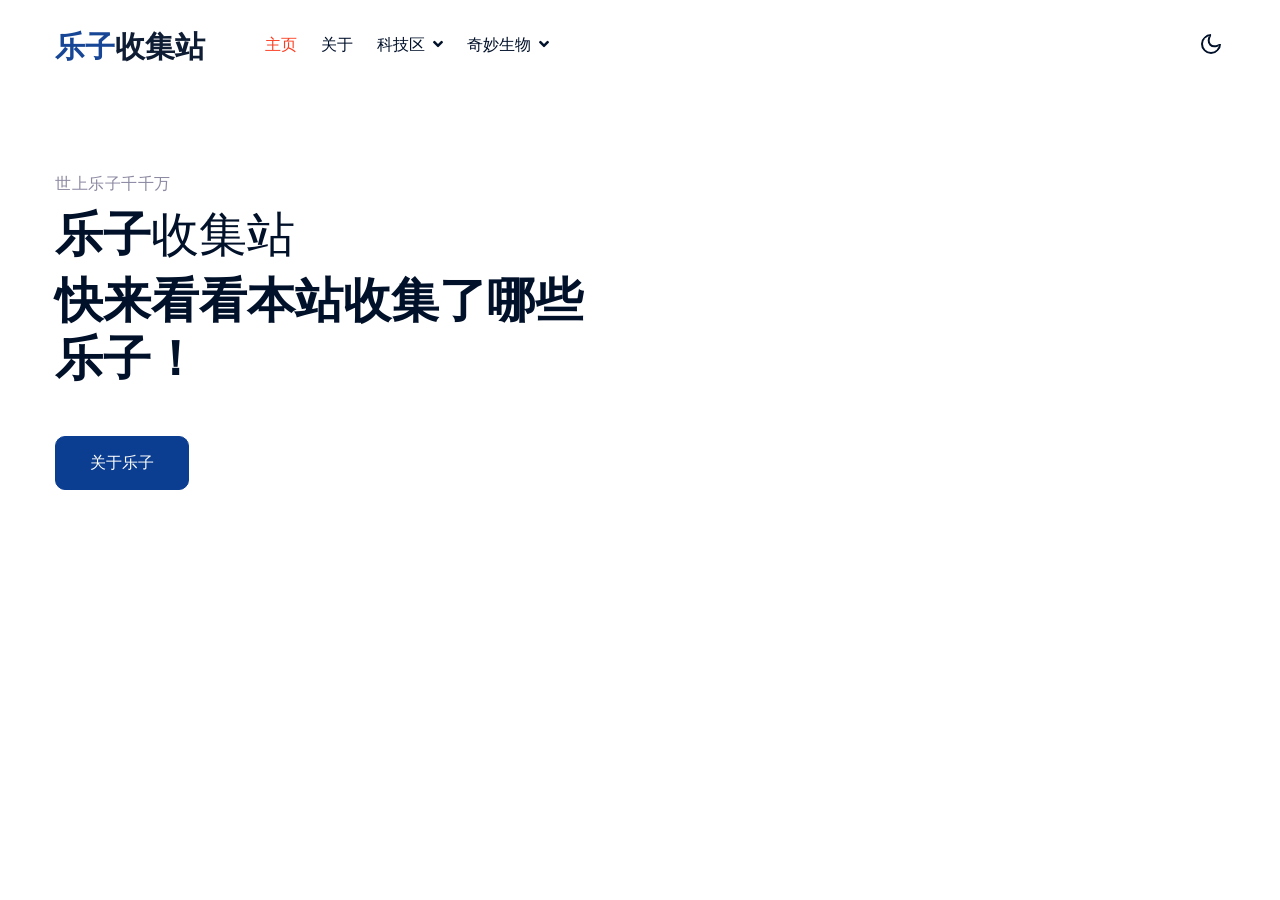
==== index.html @ 78420aa5 "Add files via upload" ====
<!doctype html>
<html lang="en">

<head>
    <!-- Required meta tags -->
    <meta charset="utf-8">
    <meta name="viewport" content="width=device-width, initial-scale=1, shrink-to-fit=no">
    <title>乐子收集站</title>
    <!--/google-fonts -->
    <link href="https://fonts.googleapis.com/css2?family=Poppins:ital,wght@0,300;0,400;0,700;1,400;1,600&display=swap" rel="stylesheet">
    <!--//google-fonts -->
    <!-- Template CSS -->
    <link rel="stylesheet" href="assets/css/style-liberty.css">
</head>

<body>
    <!--/Header-->
    <header id="site-header" class="fixed-top">
        <div class="container">
            <nav class="navbar navbar-expand-lg navbar-light stroke py-lg-0">
                <h1><a class="navbar-brand pe-xl-5 pe-lg-4" href="index.html">
                        <span class="sublog">乐子</span>收集站
                    </a></h1>
                <button class="navbar-toggler collapsed" type="button" data-bs-toggle="collapse" data-bs-target="#navbarScroll" aria-controls="navbarScroll" aria-expanded="false" aria-label="Toggle navigation">
                    <span class="navbar-toggler-icon fa icon-expand fa-bars"></span>
                    <span class="navbar-toggler-icon fa icon-close fa-times"></span>
                </button>
                <div class="collapse navbar-collapse" id="navbarScroll">
                    <ul class="navbar-nav me-lg-auto my-2 my-lg-0 navbar-nav-scroll">
                        <li class="nav-item">
                            <a class="nav-link active" aria-current="page" href="index.html">主页</a>
                        </li>
                        <li class="nav-item">
                            <a class="nav-link" href="about.html">关于</a>
                        </li>
                        <li class="nav-item dropdown">
                            <a class="nav-link dropdown-toggle" href="#Pages" id="navbarDropdown" role="button" data-bs-toggle="dropdown" aria-expanded="false">
                                科技区 <span class="fa fa-angle-down ms-1"></span>
                            </a>
                            <ul class="dropdown-menu" aria-labelledby="navbarDropdown">
                                <li><a class="dropdown-item pt-2" href="ck.html">陈铠</a></li>
                                <li><a class="dropdown-item" href="404.html">蓝云</a></li>
                            </ul>
                        </li>
                        <li class="nav-item dropdown">
                            <a class="nav-link dropdown-toggle" href="#Pages" id="navbarDropdown" role="button" data-bs-toggle="dropdown" aria-expanded="false">
                                奇妙生物 <span class="fa fa-angle-down ms-1"></span>
                            </a>
                            <ul class="dropdown-menu" aria-labelledby="navbarDropdown">
                                <li><a class="dropdown-item" href="404.html">zty</a></li>
                                <li><a class="dropdown-item" href="404.html">zty</a></li>
                            </ul>
                        </li>

                    <!-- //toggle switch for light and dark theme -->

                    <!-- search popup -->
                    <div id="search" class="w3lpop-overlay">
                        <div class="w3lpopup">
                            <form action="#formsearch" method="GET" class="d-sm-flex">
                                <input class="form-control me-2" type="search" placeholder="Search here..." aria-label="Search" required="">
                                <button class="btn btn-style btn-primary" type="submit">Search</button>
                                <a class="close" href="#formsearch">&times;</a>
                            </form>
                        </div>
                    </div>
                    <!-- /search popup -->
                </div>
                <!-- toggle switch for light and dark theme -->
                <div class="mobile-position">
                    <nav class="navigation">
                        <div class="theme-switch-wrapper">
                            <label class="theme-switch" for="checkbox">
                                <input type="checkbox" id="checkbox">
                                <div class="mode-container">
                                    <i class="gg-sun"></i>
                                    <i class="gg-moon"></i>
                                </div>
                            </label>
                        </div>
                    </nav>
                </div>
                <!-- //toggle switch for light and dark theme -->
            </nav>
        </div>
    </header>
    <!--//Header-->
    <!-- main-slider -->
    <section class="w3l-main-content" id="home">
        <div class="container">
            <div class="row align-items-center w3l-slider-grids">
                <div class="col-lg-6 w3l-slider-left-info pe-lg-5">
                    <h6 class="title-subhny mb-2">世上乐子千千万</h6>
                    <h3 class="mb-2 title"> <span>乐子</span>收集站 </h3>
                    <h3 class="mb-4 title"><span>快来看看本站收集了哪些乐子！</h3>
                    <div class="w3l-buttons mt-sm-5 mt-4">
                        <a class="btn btn-primary btn-style me-2" href="about.html">关于乐子</a>
                    </div>
                </div>

    </script>
    <!-- //MENU-JS -->

    <!-- disable body scroll which navbar is in active -->
    <script>
        $(function() {
            $('.navbar-toggler').click(function() {
                $('body').toggleClass('noscroll');
            })
        });

    </script>
    <!-- //disable body scroll which navbar is in active -->

    <!-- //bootstrap -->
    <script src="assets/js/bootstrap.min.js"></script>


</body>

</html>
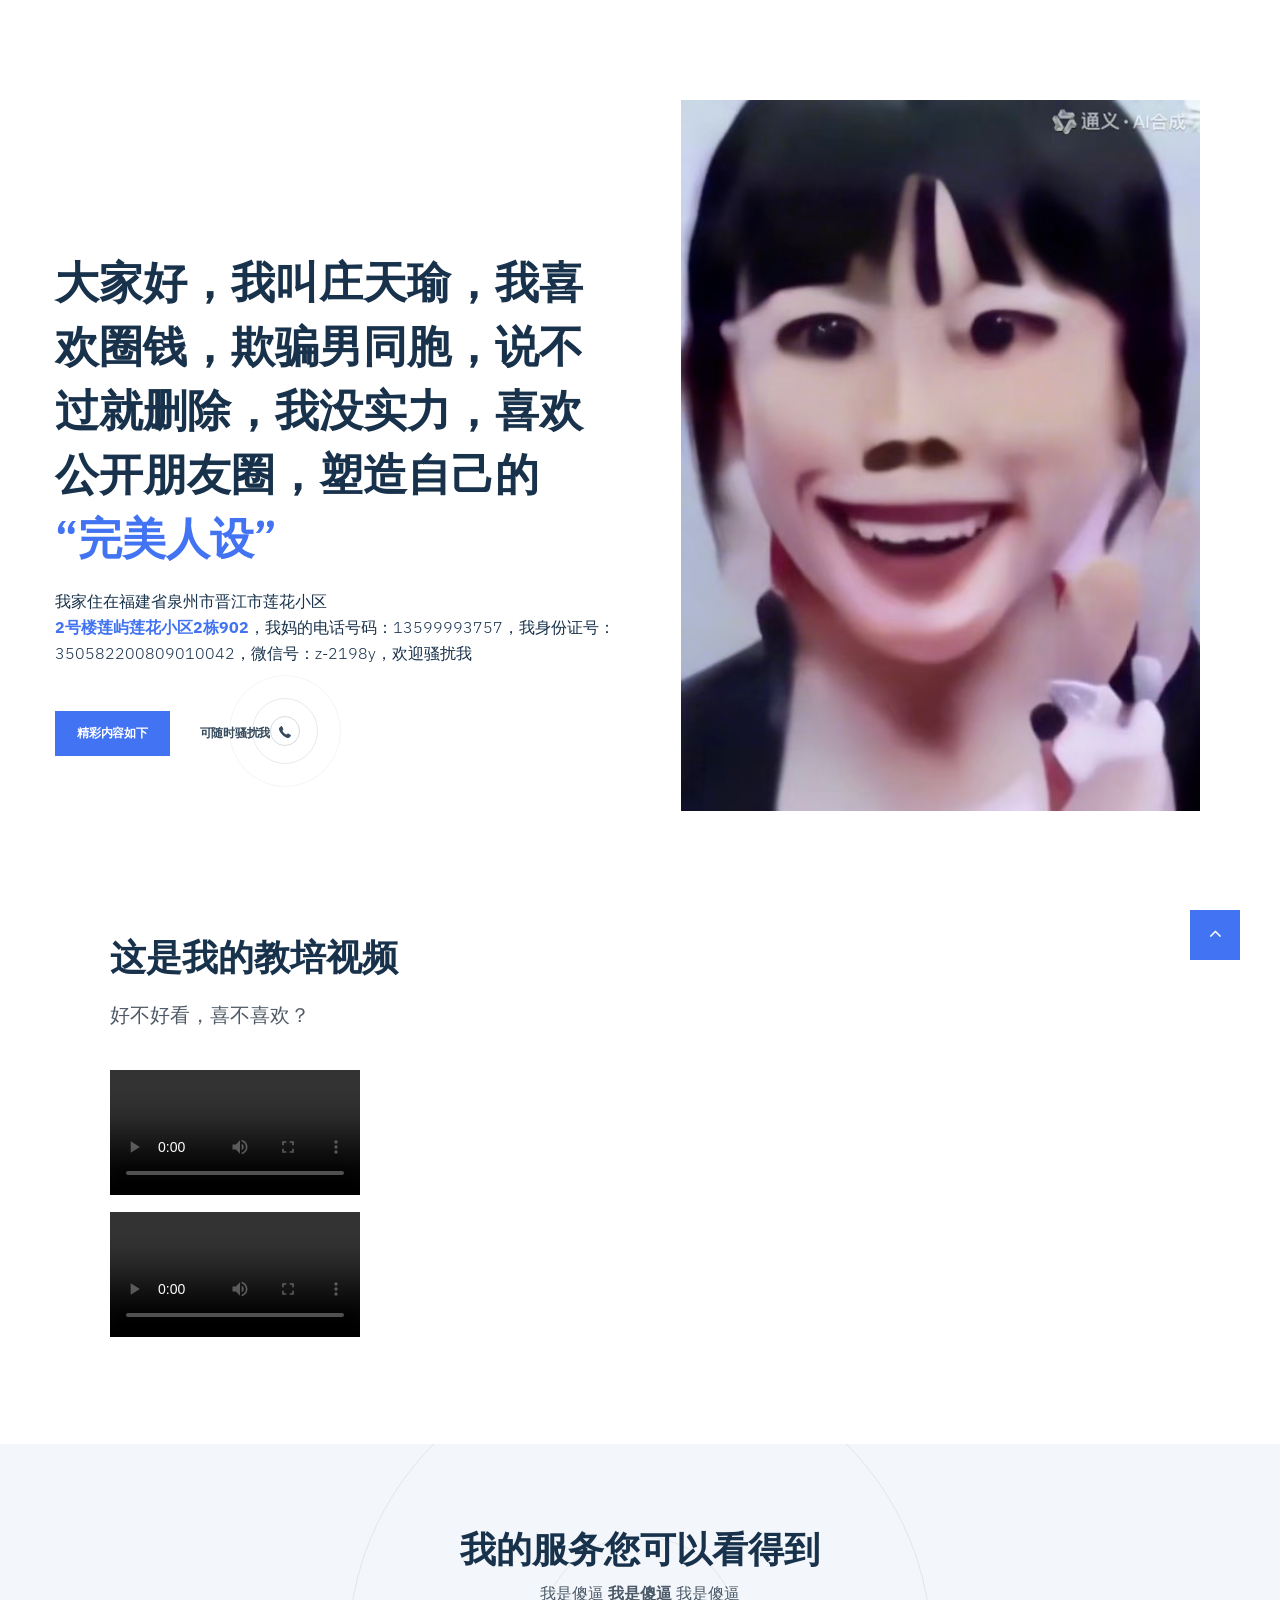
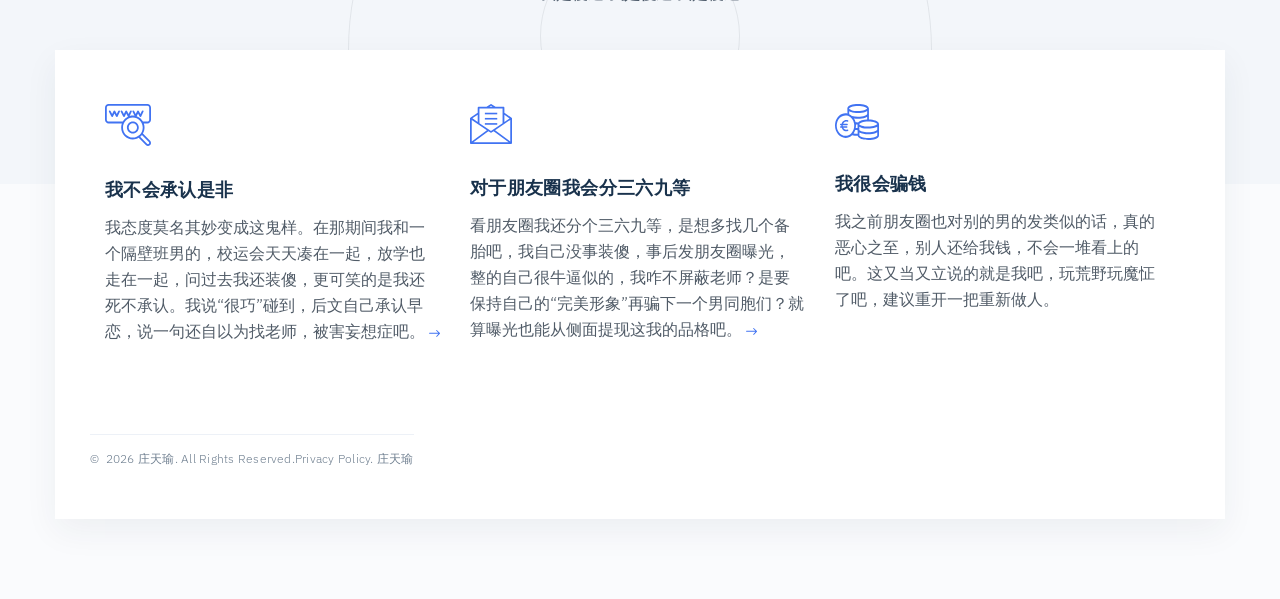
==== commit 731915aa: "Add files via upload" ====
--- a/index.html
+++ b/index.html
@@ -1,121 +1,144 @@
-<!doctype html>
-<html lang="en">
-
-<head>
-    <!-- Required meta tags -->
-    <meta charset="utf-8">
-    <meta name="viewport" content="width=device-width, initial-scale=1, shrink-to-fit=no">
-    <title>乐子收集站</title>
-    <!--/google-fonts -->
-    <link href="https://fonts.googleapis.com/css2?family=Poppins:ital,wght@0,300;0,400;0,700;1,400;1,600&display=swap" rel="stylesheet">
-    <!--//google-fonts -->
-    <!-- Template CSS -->
-    <link rel="stylesheet" href="assets/css/style-liberty.css">
-</head>
-
-<body>
-    <!--/Header-->
-    <header id="site-header" class="fixed-top">
-        <div class="container">
-            <nav class="navbar navbar-expand-lg navbar-light stroke py-lg-0">
-                <h1><a class="navbar-brand pe-xl-5 pe-lg-4" href="index.html">
-                        <span class="sublog">乐子</span>收集站
-                    </a></h1>
-                <button class="navbar-toggler collapsed" type="button" data-bs-toggle="collapse" data-bs-target="#navbarScroll" aria-controls="navbarScroll" aria-expanded="false" aria-label="Toggle navigation">
-                    <span class="navbar-toggler-icon fa icon-expand fa-bars"></span>
-                    <span class="navbar-toggler-icon fa icon-close fa-times"></span>
-                </button>
-                <div class="collapse navbar-collapse" id="navbarScroll">
-                    <ul class="navbar-nav me-lg-auto my-2 my-lg-0 navbar-nav-scroll">
-                        <li class="nav-item">
-                            <a class="nav-link active" aria-current="page" href="index.html">主页</a>
-                        </li>
-                        <li class="nav-item">
-                            <a class="nav-link" href="about.html">关于</a>
-                        </li>
-                        <li class="nav-item dropdown">
-                            <a class="nav-link dropdown-toggle" href="#Pages" id="navbarDropdown" role="button" data-bs-toggle="dropdown" aria-expanded="false">
-                                科技区 <span class="fa fa-angle-down ms-1"></span>
-                            </a>
-                            <ul class="dropdown-menu" aria-labelledby="navbarDropdown">
-                                <li><a class="dropdown-item pt-2" href="ck.html">陈铠</a></li>
-                                <li><a class="dropdown-item" href="404.html">蓝云</a></li>
-                            </ul>
-                        </li>
-                        <li class="nav-item dropdown">
-                            <a class="nav-link dropdown-toggle" href="#Pages" id="navbarDropdown" role="button" data-bs-toggle="dropdown" aria-expanded="false">
-                                奇妙生物 <span class="fa fa-angle-down ms-1"></span>
-                            </a>
-                            <ul class="dropdown-menu" aria-labelledby="navbarDropdown">
-                                <li><a class="dropdown-item" href="404.html">zty</a></li>
-                                <li><a class="dropdown-item" href="404.html">zty</a></li>
-                            </ul>
-                        </li>
-
-                    <!-- //toggle switch for light and dark theme -->
-
-                    <!-- search popup -->
-                    <div id="search" class="w3lpop-overlay">
-                        <div class="w3lpopup">
-                            <form action="#formsearch" method="GET" class="d-sm-flex">
-                                <input class="form-control me-2" type="search" placeholder="Search here..." aria-label="Search" required="">
-                                <button class="btn btn-style btn-primary" type="submit">Search</button>
-                                <a class="close" href="#formsearch">&times;</a>
-                            </form>
-                        </div>
-                    </div>
-                    <!-- /search popup -->
-                </div>
-                <!-- toggle switch for light and dark theme -->
-                <div class="mobile-position">
-                    <nav class="navigation">
-                        <div class="theme-switch-wrapper">
-                            <label class="theme-switch" for="checkbox">
-                                <input type="checkbox" id="checkbox">
-                                <div class="mode-container">
-                                    <i class="gg-sun"></i>
-                                    <i class="gg-moon"></i>
-                                </div>
-                            </label>
-                        </div>
-                    </nav>
-                </div>
-                <!-- //toggle switch for light and dark theme -->
-            </nav>
-        </div>
-    </header>
-    <!--//Header-->
-    <!-- main-slider -->
-    <section class="w3l-main-content" id="home">
-        <div class="container">
-            <div class="row align-items-center w3l-slider-grids">
-                <div class="col-lg-6 w3l-slider-left-info pe-lg-5">
-                    <h6 class="title-subhny mb-2">世上乐子千千万</h6>
-                    <h3 class="mb-2 title"> <span>乐子</span>收集站 </h3>
-                    <h3 class="mb-4 title"><span>快来看看本站收集了哪些乐子！</h3>
-                    <div class="w3l-buttons mt-sm-5 mt-4">
-                        <a class="btn btn-primary btn-style me-2" href="about.html">关于乐子</a>
-                    </div>
-                </div>
-
-    </script>
-    <!-- //MENU-JS -->
-
-    <!-- disable body scroll which navbar is in active -->
-    <script>
-        $(function() {
-            $('.navbar-toggler').click(function() {
-                $('body').toggleClass('noscroll');
-            })
-        });
-
-    </script>
-    <!-- //disable body scroll which navbar is in active -->
-
-    <!-- //bootstrap -->
-    <script src="assets/js/bootstrap.min.js"></script>
-
+<!DOCTYPE html>
+<html class="wide wow-animation" lang="en">
+  <head>
+    <title>庄天瑜</title>
+    <meta charset="utf-8">
+    <meta name="viewport" content="width=device-width, height=device-height, initial-scale=1.0">
+    <meta http-equiv="X-UA-Compatible" content="IE=edge">
+    <link rel="icon" href="images/favicon.ico" type="image/x-icon">
+    <link rel="stylesheet" type="text/css" href="https://fonts.googleapis.com/css?family=IBM+Plex+Sans:100,100i,200,200i,300,300i,400,400i,500,500i,600,600i,700,700i">
+    <link rel="stylesheet" href="css/bootstrap.css">
+    <link rel="stylesheet" href="css/fonts.css">
+    <link rel="stylesheet" href="css/style.css">
+    <style>.ie-panel{display: none;background: #212121;padding: 10px 0;box-shadow: 3px 3px 5px 0 rgba(0,0,0,.3);clear: both;text-align:center;position: relative;z-index: 1;} html.ie-10 .ie-panel, html.lt-ie-10 .ie-panel {display: block;}</style>
+  </head>
+  <body>
+    <div class="ie-panel"><a href="http://windows.microsoft.com/en-US/internet-explorer/"><img src="images/ie8-panel/warning_bar_0000_us.jpg" height="42" width="820" alt="You are using an outdated browser. For a faster, safer browsing experience, upgrade for free today."></a></div>
+    <div class="preloader">
+      <div class="preloader-body">
+        <div class="cssload-container">
+          <div class="cssload-speeding-wheel"></div>
+        </div>
+        <p>Loading...</p>
+      </div>
+    </div>
+    <div class="page">
+      <header class="section page-header">
 
-</body>
-
-</html>
+      </header>
+      <!--Main Section-->
+      <section class="section main-section bg-image" style="background-image: url(images/main-section-bg-1440x800.jpg)">
+        <div class="container">
+          <div class="row">
+            <div class="col-lg-6 offset-top-150 wow fadeIn" data-wow-delay=".3s">
+              <h1 class="font-weight-sbold text-capitalize text-center text-lg-left">大家好，我叫庄天瑜，我喜欢圈钱，欺骗男同胞，说不过就删除，我没实力，喜欢公开朋友圈，塑造自己的<br class="d-none d-lg-block"><span class="text-capitalize text-primary">“完美人设”</span></h1>
+              <h6 class="font-weight-light text-center text-lg-left">我家住在福建省泉州市晋江市莲花小区<br class="d-none d-lg-block"> <span class="text-primary font-weight-bold">2号楼莲屿莲花小区2栋902</span>，我妈的电话号码：13599993757，我身份证号：350582200809010042，微信号：z-2198y，欢迎骚扰我</h6>
+              <div class="group-btn text-center text-lg-left"><a class="button button-primary button-lg" href="#">精彩内容如下</a><a class="button button-icon button-icon-right button-lg" href="#"><span>可随时骚扰我</span><span class="round">
+                    <svg width="12" height="12" viewBox="0 0 12 12" fill="" xmlns="http://www.w3.org/2000/svg">
+                      <path d="M11.9943 9.47032C12.0197 9.66526 11.9603 9.83475 11.8164 9.9788L10.1269 11.6567C10.0506 11.7414 9.95114 11.8135 9.82834 11.8728C9.70554 11.9321 9.58488 11.9703 9.46635 11.9872C9.45788 11.9872 9.43242 11.9894 9.39005 11.9936C9.34777 11.9978 9.29272 12 9.22497 12C9.06401 12 8.80357 11.9725 8.44363 11.9174C8.0837 11.8622 7.64333 11.7266 7.12253 11.5106C6.6016 11.2945 6.0109 10.9703 5.35034 10.5381C4.68977 10.106 3.98682 9.51272 3.24155 8.75846C2.64871 8.17371 2.15751 7.61439 1.76793 7.08052C1.37836 6.5466 1.065 6.05296 0.82787 5.59957C0.590716 5.14618 0.412866 4.73516 0.294299 4.36652C0.175733 3.99787 0.0952767 3.68008 0.0529315 3.41313C0.0105863 3.14618 -0.00635178 2.93644 0.00211726 2.78389C0.0105863 2.63135 0.0148208 2.54661 0.0148208 2.52966C0.0317589 2.41101 0.0698696 2.29025 0.129153 2.16737C0.188436 2.04449 0.260423 1.94491 0.345113 1.86864L2.03469 0.177966C2.15325 0.0593219 2.28876 0 2.4412 0C2.5513 0 2.64869 0.0317796 2.73338 0.0953388C2.81807 0.158898 2.89006 0.237288 2.94934 0.330508L4.30862 2.91101C4.38485 3.0466 4.40602 3.19491 4.37214 3.35593C4.33827 3.51694 4.26628 3.65254 4.15618 3.76271L3.53371 4.38559C3.51677 4.40253 3.50195 4.43008 3.48924 4.46821C3.47654 4.50635 3.47019 4.53813 3.47019 4.56355C3.50407 4.74152 3.58029 4.94491 3.69885 5.17372C3.80048 5.37711 3.95716 5.62499 4.16889 5.91736C4.38061 6.20974 4.68126 6.54658 5.07084 6.92793C5.45194 7.3178 5.79071 7.62073 6.08712 7.83687C6.38348 8.05289 6.63128 8.21185 6.8303 8.31355C7.02933 8.41524 7.18177 8.47668 7.28761 8.4978L7.44636 8.5296C7.4633 8.5296 7.49089 8.52323 7.52896 8.51054C7.56707 8.4978 7.59459 8.483 7.61155 8.46603L8.33563 7.72874C8.48816 7.59317 8.66593 7.52537 8.8692 7.52537C9.01322 7.52537 9.12749 7.55077 9.21218 7.60164H9.22486L11.6766 9.05079C11.8545 9.16104 11.9604 9.30083 11.9943 9.47032Z"></path>
+                    </svg></span></a></div>
+            </div>
+            <div class="col-lg-6 wow fadeInRight" data-wow-delay=".5s">
+              <div class="main-section-img text-center"><img src="images/1.png" alt="" width="519" height="912"/>
+              </div>
+            </div>
+          </div>
+        </div>
+      </section>
+      <!--Our company-->
+      <section class="section section-xl bg-default">
+        <div class="container">
+          <div class="row row-40">
+            <div class="col-lg-6 text-center wow fadeInLeft" data-wow-delay=".3s">
+              </div>
+            </div>
+            <div class="col-lg-6 wow fadeIn" data-wow-delay=".5s">
+              <div class="block-lg">
+                <h2 class="font-weight-sbold text-center text-lg-left">这是我的教培视频</h2>
+                <h4 class="font-weight-light text-gray-650 text-center text-lg-left"> 好不好看，喜不喜欢？</h4>
+                <ul class="list-custom-2 text-center text-lg-left offset-top-40-lg">
+                  <li><span>
+             <video controls width="250">
+  <source src="images/1.png" type="video/webm" />
+  <source src="images/zty1.mp4" type="video/mp4" />
+                  <li><span>
+             <video controls width="250">
+  <source src="images/1.png" type="video/webm" />
+  <source src="images/zty2.mp4" type="video/mp4" />
+                </ul>
+              </div>
+            </div>
+          </div>
+        </div>
+      </section>
+      <!--Our Services-->
+      <section class="section section-lg section-lg-2 bg-gray-200 bg-overlay-100">
+        <div class="circle-bg">
+          <div class="container">
+            <h2 class="font-weight-sbold text-center wow fadeIn" data-wow-delay=".3s">我的服务您可以看得到</h2>
+            <h6 class="font-weight-light text-center box-1 text-gray-670 wow fadeIn" data-wow-delay=".4s">我是傻逼 <span class="font-weight-bold">我是傻逼 </span>我是傻逼 </h6>
+            <div class="box-services bg-default wow fadeInUp" data-wow-delay=".2s">
+              <div class="row row-50">
+                <div class="col-sm-6 col-lg-4">
+                  <article class="box-icon-classic">
+                    <div class="unit-left"><a class="box-icon-classic-svg" href="#">
+                        <svg width="46" height="42" viewBox="0 0 46 42" fill="none" xmlns="http://www.w3.org/2000/svg">
+                          <path d="M5.53838 6.91487C5.31026 6.46529 4.76839 6.2894 4.32759 6.52189C3.8868 6.75474 3.71448 7.3082 3.9426 7.75813L6.36101 12.5269C6.51753 12.8356 6.83409 13.0244 7.17241 13.0223C7.51283 13.0169 7.82132 12.8156 7.96872 12.5021L9.43289 9.39057L11.0231 12.5269C11.1778 12.8313 11.4856 13.0223 11.8211 13.0223H11.8345C12.1752 13.0169 12.4834 12.8156 12.6311 12.5021L14.8748 7.73341C15.0895 7.27703 14.9011 6.72895 14.454 6.50971C14.0065 6.29047 13.4699 6.48284 13.2551 6.93958L11.7909 10.0511L10.2004 6.91487C10.0439 6.60607 9.72804 6.41657 9.38937 6.41944C9.0486 6.42481 8.74011 6.62613 8.59271 6.93958L7.12889 10.0511L5.53838 6.91487Z" fill="#4173F2"></path>
+                          <path fill-rule="evenodd" clip-rule="evenodd" d="M21.9219 23.4768C21.9219 20.1394 24.5819 17.4242 27.8516 17.4242C31.1212 17.4242 33.7812 20.1394 33.7812 23.4768C33.7812 26.8142 31.1212 29.5294 27.8516 29.5294C24.5819 29.5294 21.9219 26.8142 21.9219 23.4768ZM23.6861 23.4768C23.6861 25.8213 25.5547 27.7286 27.8516 27.7286C30.1485 27.7286 32.017 25.8213 32.017 23.4768C32.017 21.1323 30.1485 19.2249 27.8516 19.2249C25.5547 19.2249 23.6861 21.1323 23.6861 23.4768Z" fill="#4173F2"></path>
+                          <path fill-rule="evenodd" clip-rule="evenodd" d="M46 3.66825V15.7735C46 17.796 44.3881 19.4417 42.4062 19.4417H38.8423C39.288 20.7027 39.5316 22.0611 39.5316 23.4768C39.5316 25.6564 38.9555 27.701 37.9507 29.4605L45.1075 36.6929C46.2955 37.9055 46.2955 39.8782 45.1075 41.0908C44.5137 41.6969 43.7336 42 42.9534 42C42.1732 42 41.3931 41.6969 40.7992 41.0908L33.6686 33.8124C31.9549 34.8211 29.9682 35.3986 27.8519 35.3986C21.4116 35.3986 16.1722 30.0506 16.1722 23.4768C16.1722 22.0611 16.4158 20.7027 16.8615 19.4417H3.59375C1.61227 19.4417 0 17.7964 0 15.7735V3.66825C0 1.6457 1.61227 5.24747e-06 3.59375 5.24747e-06L15.9473 0C15.9483 0 15.9493 1.74916e-06 15.9503 5.24747e-06H42.4062C44.3877 5.24747e-06 46 1.6457 46 3.66825ZM15.0927 1.83413C15.0917 1.83413 15.0907 1.83413 15.0897 1.83412L3.59375 1.83413C2.60301 1.83413 1.79688 2.65698 1.79688 3.66825V15.7735C1.79688 16.7847 2.60301 17.6076 3.59375 17.6076H17.689C18.8847 15.4589 20.7153 13.7251 22.9186 12.6727C22.8831 12.6272 22.8505 12.5795 22.8238 12.5269L21.2337 9.39093L19.7695 12.5021C19.6221 12.8156 19.3136 13.0169 18.9732 13.0223C18.6335 13.0244 18.3183 12.8356 18.1618 12.5269L15.7434 7.75813C15.5152 7.3082 15.6876 6.7551 16.1284 6.52225C16.5692 6.2894 17.111 6.46529 17.3391 6.91487L18.9297 10.0511L20.3935 6.93958C20.5409 6.62613 20.8494 6.42481 21.1898 6.4198C21.5306 6.41657 21.8447 6.60607 22.0012 6.91487L23.5917 10.0511L25.0559 6.93958C25.2703 6.48284 25.8073 6.29047 26.2544 6.51007C26.7018 6.7293 26.8903 7.27703 26.6755 7.73341L24.6649 12.0063C25.6785 11.7126 26.7478 11.555 27.8523 11.555C28.4226 11.555 28.9834 11.598 29.5319 11.6789L27.5434 7.75813C27.3157 7.3082 27.4876 6.7551 27.9284 6.52225C28.3692 6.2894 28.9114 6.46529 29.1396 6.91487L30.7297 10.0511L32.1939 6.93958C32.3413 6.62613 32.6494 6.42481 32.9902 6.4198C33.3296 6.41657 33.6451 6.60607 33.8016 6.91487L35.3921 10.0511L36.8559 6.93958C37.0707 6.48284 37.6077 6.29047 38.0548 6.51007C38.5019 6.7293 38.6904 7.27703 38.4756 7.73341L36.2319 12.5021C36.0845 12.8156 35.7761 13.0169 35.4356 13.0223H35.422C35.0864 13.0223 34.7787 12.8317 34.6242 12.5269L33.0337 9.39093L31.7019 12.2213C34.3891 13.1817 36.6306 15.1176 38.0172 17.6115C38.0425 17.6094 38.0678 17.6076 38.0938 17.6076H42.4062C43.397 17.6076 44.2031 16.7847 44.2031 15.7735V3.66825C44.2031 2.65698 43.397 1.83413 42.4062 1.83413H15.0927ZM36.912 30.9916C36.395 31.6396 35.8128 32.2314 35.1756 32.7563L42.07 39.794C42.5572 40.2913 43.35 40.2913 43.8371 39.794C44.3242 39.2965 44.3242 38.4872 43.8371 37.99L36.912 30.9916ZM17.9691 23.4768C17.9691 29.039 22.4027 33.5645 27.8519 33.5645C33.3015 33.5645 37.7347 29.039 37.7347 23.4768C37.7347 17.9146 33.3011 13.3891 27.8519 13.3891C22.4027 13.3891 17.9691 17.9146 17.9691 23.4768Z" fill="#4173F2"></path>
+                        </svg></a>
+                    </div>
+                    <div class="unit-body">
+                      <h5 class="box-icon-classic-title"><a href="single-service.html">我不会承认是非</a></h5>
+                      <p class="box-icon-classic-text">我态度莫名其妙变成这鬼样。在那期间我和一个隔壁班男的，校运会天天凑在一起，放学也走在一起，问过去我还装傻，更可笑的是我还死不承认。我说“很巧”碰到，后文自己承认早恋，说一句还自以为找老师，被害妄想症吧。
+                          <svg width="11" height="7" viewBox="0 0 11 7" fill="none" xmlns="http://www.w3.org/2000/svg">
+                            <path d="M7.29111 0.146484C7.48168 -0.048828 7.79084 -0.048828 7.98142 0.146484L10.8571 3.09173C10.9196 3.15582 10.9617 3.23296 10.9832 3.31457C11.0026 3.38842 11.0052 3.466 10.991 3.54082C10.9736 3.63671 10.9295 3.72845 10.8571 3.8026L7.98142 6.85356C7.79084 7.04881 7.48168 7.04881 7.29111 6.85356C7.10042 6.65825 7.10042 6.34172 7.29111 6.14641L9.42663 3.85357H0.488175C0.218583 3.85357 1.7879e-06 3.62969 1.7879e-06 3.35357C1.7879e-06 3.07745 0.218583 2.85357 0.488175 2.85357H9.24368L7.29111 0.853575C7.10042 0.658324 7.10042 0.341735 7.29111 0.146484Z" fill="#4173F2"></path>
+                          </svg></span></a>
+                    </div>
+                  </article>
+                </div>
+                <div class="col-sm-6 col-lg-4">
+                  <article class="box-icon-classic">
+                    <div class="unit-left"><a class="box-icon-classic-svg" href="#">
+                        <svg width="42" height="40" viewBox="0 0 42 40" fill="none" xmlns="http://www.w3.org/2000/svg">
+                          <path d="M42 38.9772C42 38.9772 42 20.5022 42 14.3493C42 14.0956 41.6565 13.7765 41.3219 13.5392L34.3909 8.8673V3.70442C34.3909 3.19714 33.9329 2.85349 33.4749 2.85349H25.5752L21.5504 0.128867C21.2774 -0.0429558 20.8195 -0.0429558 20.5376 0.128867L16.5129 2.85349H8.61313C8.0671 2.85349 7.69721 3.27896 7.69721 3.70442V8.81002L0.67813 13.5474C0.264206 13.7847 0 14.0956 0 14.3575C0 20.5513 0 39.1491 0 39.1491C0 39.6318 0.413923 39.9673 0.84546 40C0.871881 40 0.889495 40 0.915915 40H41.0753C41.6653 39.9918 42 39.5663 42 38.9772ZM40.2562 15.8793V37.4472L25.0996 26.1723L40.2562 15.8793ZM39.5781 14.382L34.3909 17.8921V10.8392L39.5781 14.382ZM21.0044 1.74073L22.6161 2.84531H19.3839L21.0044 1.74073ZM32.559 4.55536V19.1358L21.0044 26.9578L9.44978 19.1358V4.55536H32.559ZM1.75257 15.8793L16.9092 26.1723L1.75257 37.5127V15.8793ZM7.70602 17.9576L2.38666 14.3575L7.70602 10.7655V17.9576ZM3.39945 38.3718L18.38 27.1705L20.4496 28.5779C20.8459 28.856 21.1453 28.856 21.5504 28.5779L23.62 27.1705L38.6886 38.3718H3.39945Z" fill="#4173F2"></path>
+                          <path d="M27.2397 8.72817H14.866V10.3482H27.2397V8.72817Z" fill="#4173F2"></path>
+                          <path d="M27.2397 13.9238H14.866V15.5438H27.2397V13.9238Z" fill="#4173F2"></path>
+                          <path d="M27.2397 19.1194H14.866V20.7394H27.2397V19.1194Z" fill="#4173F2"></path>
+                        </svg></a>
+                    </div>
+                    <div class="unit-body">
+                      <h5 class="box-icon-classic-title"><a href="#">对于朋友圈我会分三六九等</a></h5>
+                      <p class="box-icon-classic-text">看朋友圈我还分个三六九等，是想多找几个备胎吧，我自己没事装傻，事后发朋友圈曝光，整的自己很牛逼似的，我咋不屏蔽老师？是要保持自己的“完美形象”再骗下一个男同胞们？就算曝光也能从侧面提现这我的品格吧。
+                          <svg width="11" height="7" viewBox="0 0 11 7" fill="none" xmlns="http://www.w3.org/2000/svg">
+                            <path d="M7.29111 0.146484C7.48168 -0.048828 7.79084 -0.048828 7.98142 0.146484L10.8571 3.09173C10.9196 3.15582 10.9617 3.23296 10.9832 3.31457C11.0026 3.38842 11.0052 3.466 10.991 3.54082C10.9736 3.63671 10.9295 3.72845 10.8571 3.8026L7.98142 6.85356C7.79084 7.04881 7.48168 7.04881 7.29111 6.85356C7.10042 6.65825 7.10042 6.34172 7.29111 6.14641L9.42663 3.85357H0.488175C0.218583 3.85357 1.7879e-06 3.62969 1.7879e-06 3.35357C1.7879e-06 3.07745 0.218583 2.85357 0.488175 2.85357H9.24368L7.29111 0.853575C7.10042 0.658324 7.10042 0.341735 7.29111 0.146484Z" fill="#4173F2"></path>
+                          </svg></span></a>
+                    </div>
+                  </article>
+                </div>
+                <div class="col-sm-6 col-lg-4">
+                  <article class="box-icon-classic">
+                    <div class="unit-left"><a class="box-icon-classic-svg" href="#">
+                        <svg width="44" height="36" viewBox="0 0 44 36" fill="none" xmlns="http://www.w3.org/2000/svg">
+                          <path d="M43.9387 19.7482C43.781 18.4153 42.6069 17.3489 40.4078 16.5696C38.6292 15.9442 36.3775 15.5648 33.9243 15.5033V4.5628C33.9243 4.33723 33.863 4.1219 33.7403 3.94759C33.4512 2.75819 32.2772 1.79436 30.2445 1.07662C28.2732 0.379379 25.6973 0 22.99 0C20.2915 0 17.7419 0.379379 15.8144 1.07662C14.2286 1.65081 12.3274 2.71717 12.3274 4.55255C12.3274 4.66534 12.3361 4.77813 12.3536 4.89091L12.45 9.56651C6.76384 8.28482 1.27041 12.6631 0.18399 19.3278C0.0613301 20.0763 0 20.8453 0 21.6144C0 28.3817 4.7049 33.8878 10.4875 33.8878C12.8969 33.8878 15.2274 32.9137 17.1023 31.1398C18.7495 31.591 20.677 31.8371 22.7184 31.8576C23.1653 34.6978 28.4221 36 33.3286 36C36.0271 36 38.5679 35.6104 40.5129 34.9029C42.1075 34.3287 44 33.2521 44 31.4167V20.1481C44 20.0148 43.9825 19.8713 43.9387 19.7482ZM16.3401 3.03503C18.1099 2.39932 20.4755 2.04044 22.9988 2.04044C25.5046 2.04044 27.9578 2.39932 29.7451 3.03503C31.6464 3.71176 32.0581 4.409 32.0581 4.55255C32.0581 4.6961 31.6464 5.40359 29.7364 6.07007C27.9578 6.69553 25.5046 7.06465 22.9988 7.06465C20.5806 7.06465 18.2851 6.73654 16.5416 6.14184C14.6579 5.50612 14.1322 4.79863 14.0884 4.57306C14.0884 4.55255 14.0884 4.5423 14.0796 4.5423C14.0884 4.39875 14.4914 3.70151 16.3401 3.03503ZM32.172 7.11592V9.74082C32.0932 9.88436 32.0494 10.0587 32.0581 10.233C32.0581 10.3663 31.6464 11.0738 29.7364 11.7505C27.9578 12.376 25.4958 12.7451 22.99 12.7451C20.826 12.7451 18.7057 12.4785 17.0235 11.9761C16.9972 11.9658 16.9797 11.9658 16.9534 11.9556C16.1211 11.1866 15.2011 10.5816 14.2111 10.1407L14.1497 7.24922C14.7543 7.60809 15.3851 7.89519 16.0422 8.10026C17.9434 8.74623 20.4054 9.09484 22.99 9.09484C25.6973 9.09484 28.2732 8.71547 30.2358 8.01823C30.9104 7.80291 31.5587 7.4953 32.172 7.11592ZM16.3664 29.1712C12.8005 32.9752 7.272 32.6676 4.03027 28.4944C0.78853 24.3213 1.04261 17.8513 4.60852 14.0575C6.22063 12.3452 8.31462 11.3916 10.4875 11.3916C11.3636 11.3916 12.2397 11.5454 13.0808 11.8428C16.1123 12.9604 18.399 15.9032 19.0562 19.5431C19.1701 20.2199 19.2314 20.9171 19.2314 21.6041C19.2314 24.4956 18.1888 27.2435 16.3664 29.1712ZM18.5918 29.3968C19.3015 28.3817 19.871 27.2435 20.274 26.0234C21.0187 26.0951 21.8072 26.1464 22.6133 26.1567V26.3412L22.6571 29.8171C21.2991 29.7966 19.9411 29.6531 18.5918 29.3968ZM20.9223 20.3942C21.4393 20.4352 21.9737 20.4557 22.5169 20.466C22.5169 20.4865 22.5257 20.5172 22.5257 20.5377L22.5783 24.0957C21.9562 24.0854 21.3517 24.0547 20.7646 24.0034C20.8961 23.2139 20.9661 22.4039 20.9661 21.6041C20.9749 21.2042 20.9574 20.8043 20.9223 20.3942ZM23.0777 18.4255C23.0514 18.4255 23.0251 18.4255 22.9988 18.4255C22.1577 18.4255 21.3429 18.3845 20.5894 18.323C20.2565 16.949 19.7308 15.6571 19.0211 14.5087C20.3353 14.7035 21.6583 14.806 22.99 14.806C25.6973 14.806 28.2732 14.4267 30.2445 13.7294C30.9192 13.4833 31.5587 13.186 32.172 12.8066V15.5238C28.4046 15.6468 24.5145 16.5696 23.0777 18.4255ZM24.2517 20.0046C24.3393 19.7175 24.9789 19.051 26.775 18.4563C28.4835 17.8923 30.7089 17.5847 33.0482 17.5847H33.1621C35.6679 17.5847 38.1211 17.9231 39.9084 18.5588C41.7571 19.215 42.1951 19.8713 42.2214 20.0456V20.0558C42.2127 20.2096 41.7746 20.9171 39.8295 21.5938C38.0335 22.2193 35.6679 22.5577 33.1621 22.5577C30.7965 22.5577 28.536 22.2398 26.8013 21.6759C25.1278 21.1222 24.4532 20.4967 24.2867 20.1789C24.278 20.1173 24.2692 20.0558 24.2517 20.0046ZM42.2477 31.4167C42.2477 31.5602 41.8534 32.2677 39.996 32.9445C38.2174 33.5904 35.8518 33.9493 33.3286 33.9493C30.7965 33.9493 28.4309 33.6007 26.6786 32.9752C24.8212 32.3087 24.4444 31.6218 24.4444 31.468C24.4444 31.4577 24.4444 31.4577 24.4444 31.4475L24.4006 28.4842C26.4859 29.7249 29.9642 30.2888 33.1533 30.2888C35.8606 30.2888 38.419 29.9094 40.3815 29.2122C41.0299 28.9866 41.6519 28.679 42.2477 28.3099V31.4167ZM42.1689 25.7363C42.1689 25.8798 41.7658 26.577 39.8734 27.2538C38.0773 27.8895 35.6941 28.2381 33.1533 28.2381C28.3433 28.2381 25.084 26.9769 24.3656 25.9823L24.3481 25.1005L24.313 22.7525C24.9526 23.1319 25.6185 23.4292 26.3106 23.6445C28.1943 24.2598 30.6213 24.6084 33.1446 24.6084C35.808 24.6084 38.3489 24.2393 40.3027 23.5625C40.9773 23.3369 41.6256 23.0396 42.2389 22.6602V25.2954H42.2477C42.2477 25.4287 42.1689 25.5825 42.1689 25.7363Z" fill="#4173F2"></path>
+                          <path d="M13.3617 25.9074C13.2248 25.4906 12.8348 25.2901 12.4791 25.4425C12.4791 25.4344 12.4791 25.4344 12.4791 25.4344C11.1859 26.0116 9.72862 25.6429 8.75707 24.4965C8.55865 24.2881 8.39445 24.0396 8.2713 23.767H11.788C12.1643 23.767 12.4722 23.4063 12.4722 22.9654C12.4722 22.5245 12.1643 22.1638 11.788 22.1638H7.77184C7.73079 21.8752 7.72394 21.5786 7.75131 21.282H12.1438C12.5201 21.282 12.828 20.9212 12.828 20.4803C12.828 20.0394 12.5201 19.6787 12.1438 19.6787H8.15498C8.31919 19.334 8.5176 19.0214 8.75023 18.7328C9.72862 17.5944 11.1859 17.2257 12.4722 17.8109C12.828 17.9712 13.218 17.7628 13.3548 17.354C13.4917 16.9371 13.3138 16.4802 12.9648 16.3198C11.1723 15.5102 9.14022 16.0152 7.77868 17.6105C7.27238 18.1957 6.88923 18.9011 6.64977 19.6867H5.67822C5.30191 19.6867 4.99403 20.0474 4.99403 20.4883C4.99403 20.9292 5.30191 21.29 5.67822 21.29H6.36241C6.34872 21.5866 6.34872 21.8752 6.37609 22.1718H5.67822C5.30191 22.1718 4.99403 22.5325 4.99403 22.9734C4.99403 23.4143 5.30191 23.7751 5.67822 23.7751H6.72503C6.95765 24.4725 7.32027 25.1138 7.77868 25.6429C9.13337 27.2381 11.1654 27.7512 12.9648 26.9415C13.3206 26.7812 13.4917 26.3243 13.3617 25.9074Z" fill="#4173F2"></path>
+                        </svg></a>
+                    </div>
+                    <div class="unit-body">
+                      <h5 class="box-icon-classic-title"><a href="single-service.html">我很会骗钱</a></h5>
+                      <p class="box-icon-classic-text">我之前朋友圈也对别的男的发类似的话，真的恶心之至，别人还给我钱，不会一堆看上的吧。这又当又立说的就是我吧，玩荒野玩魔怔了吧，建议重开一把重新做人。
+</div>
+        </div>
+
+          <div class="footer-classic-bottom">
+            <p class="rights"><span>&copy;&nbsp; </span><span class="copyright-year"></span><span>&nbsp;</span><span>庄天瑜</span><span>.&nbsp;</span><span>All Rights Reserved.</span></p>
+            <p class="rights-2"><a href="#">Privacy Policy</a>. <a target="_blank" href="#" title="庄天瑜">庄天瑜</a></p>
+          </div>
+        </div>
+      </footer>
+    </div>
+    <div class="snackbars" id="form-output-global"></div>
+    <script src="js/core.min.js"></script>
+    <script src="js/script.js"></script>
+  </body>
+</html>
--- a/css/fonts.css
+++ b/css/fonts.css
@@ -0,0 +1,9832 @@
+/** @group Fonts */+/** @section Font Awesome Icons 4.7.0 */+@font-face {+	font-family: 'FontAwesome';+	src: url("../fonts/fontawesome-webfont.eot?v=4.7.0");+	src: url("../fonts/fontawesome-webfont.eot?#iefix&v=4.7.0") format("embedded-opentype"), url("../fonts/fontawesome-webfont.woff2?v=4.7.0") format("woff2"), url("../fonts/fontawesome-webfont.woff?v=4.7.0") format("woff"), url("../fonts/fontawesome-webfont.ttf?v=4.7.0") format("truetype"), url("../fonts/fontawesome-webfont.svg?v=4.7.0#fontawesomeregular") format("svg");+	font-weight: normal;+	font-style: normal;+}++.fa {+	display: inline-block;+	font-family: 'FontAwesome';+	font-size: inherit;+	text-rendering: auto;+	-webkit-font-smoothing: antialiased;+	-moz-osx-font-smoothing: grayscale;+}++[class*='fa-']:before {+	font-weight: 400;+	font-family: 'FontAwesome';+}++/* makes the font 33% larger relative to the icon container */+.fa-lg {+	font-size: 1.33333333em;+	line-height: 0.75em;+	vertical-align: -15%;+}++.fa-2x {+	font-size: 2em;+}++.fa-3x {+	font-size: 3em;+}++.fa-4x {+	font-size: 4em;+}++.fa-5x {+	font-size: 5em;+}++.fa-fw {+	width: 1.28571429em;+	text-align: center;+}++.fa-ul {+	padding-left: 0;+	margin-left: 2.14285714em;+	list-style-type: none;+}++.fa-ul > li {+	position: relative;+}++.fa-li {+	position: absolute;+	left: -2.14285714em;+	width: 2.14285714em;+	top: 0.14285714em;+	text-align: center;+}++.fa-li.fa-lg {+	left: -1.85714286em;+}++.fa-border {+	padding: .2em .25em .15em;+	border: solid 0.08em #eeeeee;+	border-radius: .1em;+}++.fa-pull-left {+	float: left;+}++.fa-pull-right {+	float: right;+}++.fa.fa-pull-left {+	margin-right: .3em;+}++.fa.fa-pull-right {+	margin-left: .3em;+}++/* Deprecated as of 4.4.0 */+.pull-right {+	float: right;+}++.pull-left {+	float: left;+}++.fa.pull-left {+	margin-right: .3em;+}++.fa.pull-right {+	margin-left: .3em;+}++.fa-spin {+	-webkit-animation: fa-spin 2s infinite linear;+	animation: fa-spin 2s infinite linear;+}++.fa-pulse {+	-webkit-animation: fa-spin 1s infinite steps(8);+	animation: fa-spin 1s infinite steps(8);+}++@-webkit-keyframes fa-spin {+	0% {+		-webkit-transform: rotate(0deg);+		transform: rotate(0deg);+	}+	100% {+		-webkit-transform: rotate(359deg);+		transform: rotate(359deg);+	}+}++@keyframes fa-spin {+	0% {+		-webkit-transform: rotate(0deg);+		transform: rotate(0deg);+	}+	100% {+		-webkit-transform: rotate(359deg);+		transform: rotate(359deg);+	}+}++.fa-rotate-90 {+	-ms-filter: "progid:DXImageTransform.Microsoft.BasicImage(rotation=1)";+	-webkit-transform: rotate(90deg);+	-ms-transform: rotate(90deg);+	transform: rotate(90deg);+}++.fa-rotate-180 {+	-ms-filter: "progid:DXImageTransform.Microsoft.BasicImage(rotation=2)";+	-webkit-transform: rotate(180deg);+	-ms-transform: rotate(180deg);+	transform: rotate(180deg);+}++.fa-rotate-270 {+	-ms-filter: "progid:DXImageTransform.Microsoft.BasicImage(rotation=3)";+	-webkit-transform: rotate(270deg);+	-ms-transform: rotate(270deg);+	transform: rotate(270deg);+}++.fa-flip-horizontal {+	-ms-filter: "progid:DXImageTransform.Microsoft.BasicImage(rotation=0, mirror=1)";+	-webkit-transform: scale(-1, 1);+	-ms-transform: scale(-1, 1);+	transform: scale(-1, 1);+}++.fa-flip-vertical {+	-ms-filter: "progid:DXImageTransform.Microsoft.BasicImage(rotation=2, mirror=1)";+	-webkit-transform: scale(1, -1);+	-ms-transform: scale(1, -1);+	transform: scale(1, -1);+}++:root .fa-rotate-90,+:root .fa-rotate-180,+:root .fa-rotate-270,+:root .fa-flip-horizontal,+:root .fa-flip-vertical {+	filter: none;+}++.fa-stack {+	position: relative;+	display: inline-block;+	width: 2em;+	height: 2em;+	line-height: 2em;+	vertical-align: middle;+}++.fa-stack-1x,+.fa-stack-2x {+	position: absolute;+	left: 0;+	width: 100%;+	text-align: center;+}++.fa-stack-1x {+	line-height: inherit;+}++.fa-stack-2x {+	font-size: 2em;+}++.fa-inverse {+	color: #ffffff;+}++/* Font Awesome uses the Unicode Private Use Area (PUA) to ensure screen
+   readers do not read off random characters that represent icons */+.fa-glass:before {+	content: "\f000";+}++.fa-music:before {+	content: "\f001";+}++.fa-search:before {+	content: "\f002";+}++.fa-envelope-o:before {+	content: "\f003";+}++.fa-heart:before {+	content: "\f004";+}++.fa-star:before {+	content: "\f005";+}++.fa-star-o:before {+	content: "\f006";+}++.fa-user:before {+	content: "\f007";+}++.fa-film:before {+	content: "\f008";+}++.fa-th-large:before {+	content: "\f009";+}++.fa-th:before {+	content: "\f00a";+}++.fa-th-list:before {+	content: "\f00b";+}++.fa-check:before {+	content: "\f00c";+}++.fa-remove:before,+.fa-close:before,+.fa-times:before {+	content: "\f00d";+}++.fa-search-plus:before {+	content: "\f00e";+}++.fa-search-minus:before {+	content: "\f010";+}++.fa-power-off:before {+	content: "\f011";+}++.fa-signal:before {+	content: "\f012";+}++.fa-gear:before,+.fa-cog:before {+	content: "\f013";+}++.fa-trash-o:before {+	content: "\f014";+}++.fa-home:before {+	content: "\f015";+}++.fa-file-o:before {+	content: "\f016";+}++.fa-clock-o:before {+	content: "\f017";+}++.fa-road:before {+	content: "\f018";+}++.fa-download:before {+	content: "\f019";+}++.fa-arrow-circle-o-down:before {+	content: "\f01a";+}++.fa-arrow-circle-o-up:before {+	content: "\f01b";+}++.fa-inbox:before {+	content: "\f01c";+}++.fa-play-circle-o:before {+	content: "\f01d";+}++.fa-rotate-right:before,+.fa-repeat:before {+	content: "\f01e";+}++.fa-refresh:before {+	content: "\f021";+}++.fa-list-alt:before {+	content: "\f022";+}++.fa-lock:before {+	content: "\f023";+}++.fa-flag:before {+	content: "\f024";+}++.fa-headphones:before {+	content: "\f025";+}++.fa-volume-off:before {+	content: "\f026";+}++.fa-volume-down:before {+	content: "\f027";+}++.fa-volume-up:before {+	content: "\f028";+}++.fa-qrcode:before {+	content: "\f029";+}++.fa-barcode:before {+	content: "\f02a";+}++.fa-tag:before {+	content: "\f02b";+}++.fa-tags:before {+	content: "\f02c";+}++.fa-book:before {+	content: "\f02d";+}++.fa-bookmark:before {+	content: "\f02e";+}++.fa-print:before {+	content: "\f02f";+}++.fa-camera:before {+	content: "\f030";+}++.fa-font:before {+	content: "\f031";+}++.fa-bold:before {+	content: "\f032";+}++.fa-italic:before {+	content: "\f033";+}++.fa-text-height:before {+	content: "\f034";+}++.fa-text-width:before {+	content: "\f035";+}++.fa-align-left:before {+	content: "\f036";+}++.fa-align-center:before {+	content: "\f037";+}++.fa-align-right:before {+	content: "\f038";+}++.fa-align-justify:before {+	content: "\f039";+}++.fa-list:before {+	content: "\f03a";+}++.fa-dedent:before,+.fa-outdent:before {+	content: "\f03b";+}++.fa-indent:before {+	content: "\f03c";+}++.fa-video-camera:before {+	content: "\f03d";+}++.fa-photo:before,+.fa-image:before,+.fa-picture-o:before {+	content: "\f03e";+}++.fa-pencil:before {+	content: "\f040";+}++.fa-map-marker:before {+	content: "\f041";+}++.fa-adjust:before {+	content: "\f042";+}++.fa-tint:before {+	content: "\f043";+}++.fa-edit:before,+.fa-pencil-square-o:before {+	content: "\f044";+}++.fa-share-square-o:before {+	content: "\f045";+}++.fa-check-square-o:before {+	content: "\f046";+}++.fa-arrows:before {+	content: "\f047";+}++.fa-step-backward:before {+	content: "\f048";+}++.fa-fast-backward:before {+	content: "\f049";+}++.fa-backward:before {+	content: "\f04a";+}++.fa-play:before {+	content: "\f04b";+}++.fa-pause:before {+	content: "\f04c";+}++.fa-stop:before {+	content: "\f04d";+}++.fa-forward:before {+	content: "\f04e";+}++.fa-fast-forward:before {+	content: "\f050";+}++.fa-step-forward:before {+	content: "\f051";+}++.fa-eject:before {+	content: "\f052";+}++.fa-chevron-left:before {+	content: "\f053";+}++.fa-chevron-right:before {+	content: "\f054";+}++.fa-plus-circle:before {+	content: "\f055";+}++.fa-minus-circle:before {+	content: "\f056";+}++.fa-times-circle:before {+	content: "\f057";+}++.fa-check-circle:before {+	content: "\f058";+}++.fa-question-circle:before {+	content: "\f059";+}++.fa-info-circle:before {+	content: "\f05a";+}++.fa-crosshairs:before {+	content: "\f05b";+}++.fa-times-circle-o:before {+	content: "\f05c";+}++.fa-check-circle-o:before {+	content: "\f05d";+}++.fa-ban:before {+	content: "\f05e";+}++.fa-arrow-left:before {+	content: "\f060";+}++.fa-arrow-right:before {+	content: "\f061";+}++.fa-arrow-up:before {+	content: "\f062";+}++.fa-arrow-down:before {+	content: "\f063";+}++.fa-mail-forward:before,+.fa-share:before {+	content: "\f064";+}++.fa-expand:before {+	content: "\f065";+}++.fa-compress:before {+	content: "\f066";+}++.fa-plus:before {+	content: "\f067";+}++.fa-minus:before {+	content: "\f068";+}++.fa-asterisk:before {+	content: "\f069";+}++.fa-exclamation-circle:before {+	content: "\f06a";+}++.fa-gift:before {+	content: "\f06b";+}++.fa-leaf:before {+	content: "\f06c";+}++.fa-fire:before {+	content: "\f06d";+}++.fa-eye:before {+	content: "\f06e";+}++.fa-eye-slash:before {+	content: "\f070";+}++.fa-warning:before,+.fa-exclamation-triangle:before {+	content: "\f071";+}++.fa-plane:before {+	content: "\f072";+}++.fa-calendar:before {+	content: "\f073";+}++.fa-random:before {+	content: "\f074";+}++.fa-comment:before {+	content: "\f075";+}++.fa-magnet:before {+	content: "\f076";+}++.fa-chevron-up:before {+	content: "\f077";+}++.fa-chevron-down:before {+	content: "\f078";+}++.fa-retweet:before {+	content: "\f079";+}++.fa-shopping-cart:before {+	content: "\f07a";+}++.fa-folder:before {+	content: "\f07b";+}++.fa-folder-open:before {+	content: "\f07c";+}++.fa-arrows-v:before {+	content: "\f07d";+}++.fa-arrows-h:before {+	content: "\f07e";+}++.fa-bar-chart-o:before,+.fa-bar-chart:before {+	content: "\f080";+}++.fa-twitter-square:before {+	content: "\f081";+}++.fa-facebook-square:before {+	content: "\f082";+}++.fa-camera-retro:before {+	content: "\f083";+}++.fa-key:before {+	content: "\f084";+}++.fa-gears:before,+.fa-cogs:before {+	content: "\f085";+}++.fa-comments:before {+	content: "\f086";+}++.fa-thumbs-o-up:before {+	content: "\f087";+}++.fa-thumbs-o-down:before {+	content: "\f088";+}++.fa-star-half:before {+	content: "\f089";+}++.fa-heart-o:before {+	content: "\f08a";+}++.fa-sign-out:before {+	content: "\f08b";+}++.fa-linkedin-square:before {+	content: "\f08c";+}++.fa-thumb-tack:before {+	content: "\f08d";+}++.fa-external-link:before {+	content: "\f08e";+}++.fa-sign-in:before {+	content: "\f090";+}++.fa-trophy:before {+	content: "\f091";+}++.fa-github-square:before {+	content: "\f092";+}++.fa-upload:before {+	content: "\f093";+}++.fa-lemon-o:before {+	content: "\f094";+}++.fa-phone:before {+	content: "\f095";+}++.fa-square-o:before {+	content: "\f096";+}++.fa-bookmark-o:before {+	content: "\f097";+}++.fa-phone-square:before {+	content: "\f098";+}++.fa-twitter:before {+	content: "\f099";+}++.fa-facebook-f:before,+.fa-facebook:before {+	content: "\f09a";+}++.fa-github:before {+	content: "\f09b";+}++.fa-unlock:before {+	content: "\f09c";+}++.fa-credit-card:before {+	content: "\f09d";+}++.fa-feed:before,+.fa-rss:before {+	content: "\f09e";+}++.fa-hdd-o:before {+	content: "\f0a0";+}++.fa-bullhorn:before {+	content: "\f0a1";+}++.fa-bell:before {+	content: "\f0f3";+}++.fa-certificate:before {+	content: "\f0a3";+}++.fa-hand-o-right:before {+	content: "\f0a4";+}++.fa-hand-o-left:before {+	content: "\f0a5";+}++.fa-hand-o-up:before {+	content: "\f0a6";+}++.fa-hand-o-down:before {+	content: "\f0a7";+}++.fa-arrow-circle-left:before {+	content: "\f0a8";+}++.fa-arrow-circle-right:before {+	content: "\f0a9";+}++.fa-arrow-circle-up:before {+	content: "\f0aa";+}++.fa-arrow-circle-down:before {+	content: "\f0ab";+}++.fa-globe:before {+	content: "\f0ac";+}++.fa-wrench:before {+	content: "\f0ad";+}++.fa-tasks:before {+	content: "\f0ae";+}++.fa-filter:before {+	content: "\f0b0";+}++.fa-briefcase:before {+	content: "\f0b1";+}++.fa-arrows-alt:before {+	content: "\f0b2";+}++.fa-group:before,+.fa-users:before {+	content: "\f0c0";+}++.fa-chain:before,+.fa-link:before {+	content: "\f0c1";+}++.fa-cloud:before {+	content: "\f0c2";+}++.fa-flask:before {+	content: "\f0c3";+}++.fa-cut:before,+.fa-scissors:before {+	content: "\f0c4";+}++.fa-copy:before,+.fa-files-o:before {+	content: "\f0c5";+}++.fa-paperclip:before {+	content: "\f0c6";+}++.fa-save:before,+.fa-floppy-o:before {+	content: "\f0c7";+}++.fa-square:before {+	content: "\f0c8";+}++.fa-navicon:before,+.fa-reorder:before,+.fa-bars:before {+	content: "\f0c9";+}++.fa-list-ul:before {+	content: "\f0ca";+}++.fa-list-ol:before {+	content: "\f0cb";+}++.fa-strikethrough:before {+	content: "\f0cc";+}++.fa-underline:before {+	content: "\f0cd";+}++.fa-table:before {+	content: "\f0ce";+}++.fa-magic:before {+	content: "\f0d0";+}++.fa-truck:before {+	content: "\f0d1";+}++.fa-pinterest:before {+	content: "\f0d2";+}++.fa-pinterest-square:before {+	content: "\f0d3";+}++.fa-google-plus-square:before {+	content: "\f0d4";+}++.fa-google-plus:before {+	content: "\f0d5";+}++.fa-money:before {+	content: "\f0d6";+}++.fa-caret-down:before {+	content: "\f0d7";+}++.fa-caret-up:before {+	content: "\f0d8";+}++.fa-caret-left:before {+	content: "\f0d9";+}++.fa-caret-right:before {+	content: "\f0da";+}++.fa-columns:before {+	content: "\f0db";+}++.fa-unsorted:before,+.fa-sort:before {+	content: "\f0dc";+}++.fa-sort-down:before,+.fa-sort-desc:before {+	content: "\f0dd";+}++.fa-sort-up:before,+.fa-sort-asc:before {+	content: "\f0de";+}++.fa-envelope:before {+	content: "\f0e0";+}++.fa-linkedin:before {+	content: "\f0e1";+}++.fa-rotate-left:before,+.fa-undo:before {+	content: "\f0e2";+}++.fa-legal:before,+.fa-gavel:before {+	content: "\f0e3";+}++.fa-dashboard:before,+.fa-tachometer:before {+	content: "\f0e4";+}++.fa-comment-o:before {+	content: "\f0e5";+}++.fa-comments-o:before {+	content: "\f0e6";+}++.fa-flash:before,+.fa-bolt:before {+	content: "\f0e7";+}++.fa-sitemap:before {+	content: "\f0e8";+}++.fa-umbrella:before {+	content: "\f0e9";+}++.fa-paste:before,+.fa-clipboard:before {+	content: "\f0ea";+}++.fa-lightbulb-o:before {+	content: "\f0eb";+}++.fa-exchange:before {+	content: "\f0ec";+}++.fa-cloud-download:before {+	content: "\f0ed";+}++.fa-cloud-upload:before {+	content: "\f0ee";+}++.fa-user-md:before {+	content: "\f0f0";+}++.fa-stethoscope:before {+	content: "\f0f1";+}++.fa-suitcase:before {+	content: "\f0f2";+}++.fa-bell-o:before {+	content: "\f0a2";+}++.fa-coffee:before {+	content: "\f0f4";+}++.fa-cutlery:before {+	content: "\f0f5";+}++.fa-file-text-o:before {+	content: "\f0f6";+}++.fa-building-o:before {+	content: "\f0f7";+}++.fa-hospital-o:before {+	content: "\f0f8";+}++.fa-ambulance:before {+	content: "\f0f9";+}++.fa-medkit:before {+	content: "\f0fa";+}++.fa-fighter-jet:before {+	content: "\f0fb";+}++.fa-beer:before {+	content: "\f0fc";+}++.fa-h-square:before {+	content: "\f0fd";+}++.fa-plus-square:before {+	content: "\f0fe";+}++.fa-angle-double-left:before {+	content: "\f100";+}++.fa-angle-double-right:before {+	content: "\f101";+}++.fa-angle-double-up:before {+	content: "\f102";+}++.fa-angle-double-down:before {+	content: "\f103";+}++.fa-angle-left:before {+	content: "\f104";+}++.fa-angle-right:before {+	content: "\f105";+}++.fa-angle-up:before {+	content: "\f106";+}++.fa-angle-down:before {+	content: "\f107";+}++.fa-desktop:before {+	content: "\f108";+}++.fa-laptop:before {+	content: "\f109";+}++.fa-tablet:before {+	content: "\f10a";+}++.fa-mobile-phone:before,+.fa-mobile:before {+	content: "\f10b";+}++.fa-circle-o:before {+	content: "\f10c";+}++.fa-quote-left:before {+	content: "\f10d";+}++.fa-quote-right:before {+	content: "\f10e";+}++.fa-spinner:before {+	content: "\f110";+}++.fa-circle:before {+	content: "\f111";+}++.fa-mail-reply:before,+.fa-reply:before {+	content: "\f112";+}++.fa-github-alt:before {+	content: "\f113";+}++.fa-folder-o:before {+	content: "\f114";+}++.fa-folder-open-o:before {+	content: "\f115";+}++.fa-smile-o:before {+	content: "\f118";+}++.fa-frown-o:before {+	content: "\f119";+}++.fa-meh-o:before {+	content: "\f11a";+}++.fa-gamepad:before {+	content: "\f11b";+}++.fa-keyboard-o:before {+	content: "\f11c";+}++.fa-flag-o:before {+	content: "\f11d";+}++.fa-flag-checkered:before {+	content: "\f11e";+}++.fa-terminal:before {+	content: "\f120";+}++.fa-code:before {+	content: "\f121";+}++.fa-mail-reply-all:before,+.fa-reply-all:before {+	content: "\f122";+}++.fa-star-half-empty:before,+.fa-star-half-full:before,+.fa-star-half-o:before {+	content: "\f123";+}++.fa-location-arrow:before {+	content: "\f124";+}++.fa-crop:before {+	content: "\f125";+}++.fa-code-fork:before {+	content: "\f126";+}++.fa-unlink:before,+.fa-chain-broken:before {+	content: "\f127";+}++.fa-question:before {+	content: "\f128";+}++.fa-info:before {+	content: "\f129";+}++.fa-exclamation:before {+	content: "\f12a";+}++.fa-superscript:before {+	content: "\f12b";+}++.fa-subscript:before {+	content: "\f12c";+}++.fa-eraser:before {+	content: "\f12d";+}++.fa-puzzle-piece:before {+	content: "\f12e";+}++.fa-microphone:before {+	content: "\f130";+}++.fa-microphone-slash:before {+	content: "\f131";+}++.fa-shield:before {+	content: "\f132";+}++.fa-calendar-o:before {+	content: "\f133";+}++.fa-fire-extinguisher:before {+	content: "\f134";+}++.fa-rocket:before {+	content: "\f135";+}++.fa-maxcdn:before {+	content: "\f136";+}++.fa-chevron-circle-left:before {+	content: "\f137";+}++.fa-chevron-circle-right:before {+	content: "\f138";+}++.fa-chevron-circle-up:before {+	content: "\f139";+}++.fa-chevron-circle-down:before {+	content: "\f13a";+}++.fa-html5:before {+	content: "\f13b";+}++.fa-css3:before {+	content: "\f13c";+}++.fa-anchor:before {+	content: "\f13d";+}++.fa-unlock-alt:before {+	content: "\f13e";+}++.fa-bullseye:before {+	content: "\f140";+}++.fa-ellipsis-h:before {+	content: "\f141";+}++.fa-ellipsis-v:before {+	content: "\f142";+}++.fa-rss-square:before {+	content: "\f143";+}++.fa-play-circle:before {+	content: "\f144";+}++.fa-ticket:before {+	content: "\f145";+}++.fa-minus-square:before {+	content: "\f146";+}++.fa-minus-square-o:before {+	content: "\f147";+}++.fa-level-up:before {+	content: "\f148";+}++.fa-level-down:before {+	content: "\f149";+}++.fa-check-square:before {+	content: "\f14a";+}++.fa-pencil-square:before {+	content: "\f14b";+}++.fa-external-link-square:before {+	content: "\f14c";+}++.fa-share-square:before {+	content: "\f14d";+}++.fa-compass:before {+	content: "\f14e";+}++.fa-toggle-down:before,+.fa-caret-square-o-down:before {+	content: "\f150";+}++.fa-toggle-up:before,+.fa-caret-square-o-up:before {+	content: "\f151";+}++.fa-toggle-right:before,+.fa-caret-square-o-right:before {+	content: "\f152";+}++.fa-euro:before,+.fa-eur:before {+	content: "\f153";+}++.fa-gbp:before {+	content: "\f154";+}++.fa-dollar:before,+.fa-usd:before {+	content: "\f155";+}++.fa-rupee:before,+.fa-inr:before {+	content: "\f156";+}++.fa-cny:before,+.fa-rmb:before,+.fa-yen:before,+.fa-jpy:before {+	content: "\f157";+}++.fa-ruble:before,+.fa-rouble:before,+.fa-rub:before {+	content: "\f158";+}++.fa-won:before,+.fa-krw:before {+	content: "\f159";+}++.fa-bitcoin:before,+.fa-btc:before {+	content: "\f15a";+}++.fa-file:before {+	content: "\f15b";+}++.fa-file-text:before {+	content: "\f15c";+}++.fa-sort-alpha-asc:before {+	content: "\f15d";+}++.fa-sort-alpha-desc:before {+	content: "\f15e";+}++.fa-sort-amount-asc:before {+	content: "\f160";+}++.fa-sort-amount-desc:before {+	content: "\f161";+}++.fa-sort-numeric-asc:before {+	content: "\f162";+}++.fa-sort-numeric-desc:before {+	content: "\f163";+}++.fa-thumbs-up:before {+	content: "\f164";+}++.fa-thumbs-down:before {+	content: "\f165";+}++.fa-youtube-square:before {+	content: "\f166";+}++.fa-youtube:before {+	content: "\f167";+}++.fa-xing:before {+	content: "\f168";+}++.fa-xing-square:before {+	content: "\f169";+}++.fa-youtube-play:before {+	content: "\f16a";+}++.fa-dropbox:before {+	content: "\f16b";+}++.fa-stack-overflow:before {+	content: "\f16c";+}++.fa-instagram:before {+	content: "\f16d";+}++.fa-flickr:before {+	content: "\f16e";+}++.fa-adn:before {+	content: "\f170";+}++.fa-bitbucket:before {+	content: "\f171";+}++.fa-bitbucket-square:before {+	content: "\f172";+}++.fa-tumblr:before {+	content: "\f173";+}++.fa-tumblr-square:before {+	content: "\f174";+}++.fa-long-arrow-down:before {+	content: "\f175";+}++.fa-long-arrow-up:before {+	content: "\f176";+}++.fa-long-arrow-left:before {+	content: "\f177";+}++.fa-long-arrow-right:before {+	content: "\f178";+}++.fa-apple:before {+	content: "\f179";+}++.fa-windows:before {+	content: "\f17a";+}++.fa-android:before {+	content: "\f17b";+}++.fa-linux:before {+	content: "\f17c";+}++.fa-dribbble:before {+	content: "\f17d";+}++.fa-skype:before {+	content: "\f17e";+}++.fa-foursquare:before {+	content: "\f180";+}++.fa-trello:before {+	content: "\f181";+}++.fa-female:before {+	content: "\f182";+}++.fa-male:before {+	content: "\f183";+}++.fa-gittip:before,+.fa-gratipay:before {+	content: "\f184";+}++.fa-sun-o:before {+	content: "\f185";+}++.fa-moon-o:before {+	content: "\f186";+}++.fa-archive:before {+	content: "\f187";+}++.fa-bug:before {+	content: "\f188";+}++.fa-vk:before {+	content: "\f189";+}++.fa-weibo:before {+	content: "\f18a";+}++.fa-renren:before {+	content: "\f18b";+}++.fa-pagelines:before {+	content: "\f18c";+}++.fa-stack-exchange:before {+	content: "\f18d";+}++.fa-arrow-circle-o-right:before {+	content: "\f18e";+}++.fa-arrow-circle-o-left:before {+	content: "\f190";+}++.fa-toggle-left:before,+.fa-caret-square-o-left:before {+	content: "\f191";+}++.fa-dot-circle-o:before {+	content: "\f192";+}++.fa-wheelchair:before {+	content: "\f193";+}++.fa-vimeo-square:before {+	content: "\f194";+}++.fa-turkish-lira:before,+.fa-try:before {+	content: "\f195";+}++.fa-plus-square-o:before {+	content: "\f196";+}++.fa-space-shuttle:before {+	content: "\f197";+}++.fa-slack:before {+	content: "\f198";+}++.fa-envelope-square:before {+	content: "\f199";+}++.fa-wordpress:before {+	content: "\f19a";+}++.fa-openid:before {+	content: "\f19b";+}++.fa-institution:before,+.fa-bank:before,+.fa-university:before {+	content: "\f19c";+}++.fa-mortar-board:before,+.fa-graduation-cap:before {+	content: "\f19d";+}++.fa-yahoo:before {+	content: "\f19e";+}++.fa-google:before {+	content: "\f1a0";+}++.fa-reddit:before {+	content: "\f1a1";+}++.fa-reddit-square:before {+	content: "\f1a2";+}++.fa-stumbleupon-circle:before {+	content: "\f1a3";+}++.fa-stumbleupon:before {+	content: "\f1a4";+}++.fa-delicious:before {+	content: "\f1a5";+}++.fa-digg:before {+	content: "\f1a6";+}++.fa-pied-piper-pp:before {+	content: "\f1a7";+}++.fa-pied-piper-alt:before {+	content: "\f1a8";+}++.fa-drupal:before {+	content: "\f1a9";+}++.fa-joomla:before {+	content: "\f1aa";+}++.fa-language:before {+	content: "\f1ab";+}++.fa-fax:before {+	content: "\f1ac";+}++.fa-building:before {+	content: "\f1ad";+}++.fa-child:before {+	content: "\f1ae";+}++.fa-paw:before {+	content: "\f1b0";+}++.fa-spoon:before {+	content: "\f1b1";+}++.fa-cube:before {+	content: "\f1b2";+}++.fa-cubes:before {+	content: "\f1b3";+}++.fa-behance:before {+	content: "\f1b4";+}++.fa-behance-square:before {+	content: "\f1b5";+}++.fa-steam:before {+	content: "\f1b6";+}++.fa-steam-square:before {+	content: "\f1b7";+}++.fa-recycle:before {+	content: "\f1b8";+}++.fa-automobile:before,+.fa-car:before {+	content: "\f1b9";+}++.fa-cab:before,+.fa-taxi:before {+	content: "\f1ba";+}++.fa-tree:before {+	content: "\f1bb";+}++.fa-spotify:before {+	content: "\f1bc";+}++.fa-deviantart:before {+	content: "\f1bd";+}++.fa-soundcloud:before {+	content: "\f1be";+}++.fa-database:before {+	content: "\f1c0";+}++.fa-file-pdf-o:before {+	content: "\f1c1";+}++.fa-file-word-o:before {+	content: "\f1c2";+}++.fa-file-excel-o:before {+	content: "\f1c3";+}++.fa-file-powerpoint-o:before {+	content: "\f1c4";+}++.fa-file-photo-o:before,+.fa-file-picture-o:before,+.fa-file-image-o:before {+	content: "\f1c5";+}++.fa-file-zip-o:before,+.fa-file-archive-o:before {+	content: "\f1c6";+}++.fa-file-sound-o:before,+.fa-file-audio-o:before {+	content: "\f1c7";+}++.fa-file-movie-o:before,+.fa-file-video-o:before {+	content: "\f1c8";+}++.fa-file-code-o:before {+	content: "\f1c9";+}++.fa-vine:before {+	content: "\f1ca";+}++.fa-codepen:before {+	content: "\f1cb";+}++.fa-jsfiddle:before {+	content: "\f1cc";+}++.fa-life-bouy:before,+.fa-life-buoy:before,+.fa-life-saver:before,+.fa-support:before,+.fa-life-ring:before {+	content: "\f1cd";+}++.fa-circle-o-notch:before {+	content: "\f1ce";+}++.fa-ra:before,+.fa-resistance:before,+.fa-rebel:before {+	content: "\f1d0";+}++.fa-ge:before,+.fa-empire:before {+	content: "\f1d1";+}++.fa-git-square:before {+	content: "\f1d2";+}++.fa-git:before {+	content: "\f1d3";+}++.fa-y-combinator-square:before,+.fa-yc-square:before,+.fa-hacker-news:before {+	content: "\f1d4";+}++.fa-tencent-weibo:before {+	content: "\f1d5";+}++.fa-qq:before {+	content: "\f1d6";+}++.fa-wechat:before,+.fa-weixin:before {+	content: "\f1d7";+}++.fa-send:before,+.fa-paper-plane:before {+	content: "\f1d8";+}++.fa-send-o:before,+.fa-paper-plane-o:before {+	content: "\f1d9";+}++.fa-history:before {+	content: "\f1da";+}++.fa-circle-thin:before {+	content: "\f1db";+}++.fa-header:before {+	content: "\f1dc";+}++.fa-paragraph:before {+	content: "\f1dd";+}++.fa-sliders:before {+	content: "\f1de";+}++.fa-share-alt:before {+	content: "\f1e0";+}++.fa-share-alt-square:before {+	content: "\f1e1";+}++.fa-bomb:before {+	content: "\f1e2";+}++.fa-soccer-ball-o:before,+.fa-futbol-o:before {+	content: "\f1e3";+}++.fa-tty:before {+	content: "\f1e4";+}++.fa-binoculars:before {+	content: "\f1e5";+}++.fa-plug:before {+	content: "\f1e6";+}++.fa-slideshare:before {+	content: "\f1e7";+}++.fa-twitch:before {+	content: "\f1e8";+}++.fa-yelp:before {+	content: "\f1e9";+}++.fa-newspaper-o:before {+	content: "\f1ea";+}++.fa-wifi:before {+	content: "\f1eb";+}++.fa-calculator:before {+	content: "\f1ec";+}++.fa-paypal:before {+	content: "\f1ed";+}++.fa-google-wallet:before {+	content: "\f1ee";+}++.fa-cc-visa:before {+	content: "\f1f0";+}++.fa-cc-mastercard:before {+	content: "\f1f1";+}++.fa-cc-discover:before {+	content: "\f1f2";+}++.fa-cc-amex:before {+	content: "\f1f3";+}++.fa-cc-paypal:before {+	content: "\f1f4";+}++.fa-cc-stripe:before {+	content: "\f1f5";+}++.fa-bell-slash:before {+	content: "\f1f6";+}++.fa-bell-slash-o:before {+	content: "\f1f7";+}++.fa-trash:before {+	content: "\f1f8";+}++.fa-copyright:before {+	content: "\f1f9";+}++.fa-at:before {+	content: "\f1fa";+}++.fa-eyedropper:before {+	content: "\f1fb";+}++.fa-paint-brush:before {+	content: "\f1fc";+}++.fa-birthday-cake:before {+	content: "\f1fd";+}++.fa-area-chart:before {+	content: "\f1fe";+}++.fa-pie-chart:before {+	content: "\f200";+}++.fa-line-chart:before {+	content: "\f201";+}++.fa-lastfm:before {+	content: "\f202";+}++.fa-lastfm-square:before {+	content: "\f203";+}++.fa-toggle-off:before {+	content: "\f204";+}++.fa-toggle-on:before {+	content: "\f205";+}++.fa-bicycle:before {+	content: "\f206";+}++.fa-bus:before {+	content: "\f207";+}++.fa-ioxhost:before {+	content: "\f208";+}++.fa-angellist:before {+	content: "\f209";+}++.fa-cc:before {+	content: "\f20a";+}++.fa-shekel:before,+.fa-sheqel:before,+.fa-ils:before {+	content: "\f20b";+}++.fa-meanpath:before {+	content: "\f20c";+}++.fa-buysellads:before {+	content: "\f20d";+}++.fa-connectdevelop:before {+	content: "\f20e";+}++.fa-dashcube:before {+	content: "\f210";+}++.fa-forumbee:before {+	content: "\f211";+}++.fa-leanpub:before {+	content: "\f212";+}++.fa-sellsy:before {+	content: "\f213";+}++.fa-shirtsinbulk:before {+	content: "\f214";+}++.fa-simplybuilt:before {+	content: "\f215";+}++.fa-skyatlas:before {+	content: "\f216";+}++.fa-cart-plus:before {+	content: "\f217";+}++.fa-cart-arrow-down:before {+	content: "\f218";+}++.fa-diamond:before {+	content: "\f219";+}++.fa-ship:before {+	content: "\f21a";+}++.fa-user-secret:before {+	content: "\f21b";+}++.fa-motorcycle:before {+	content: "\f21c";+}++.fa-street-view:before {+	content: "\f21d";+}++.fa-heartbeat:before {+	content: "\f21e";+}++.fa-venus:before {+	content: "\f221";+}++.fa-mars:before {+	content: "\f222";+}++.fa-mercury:before {+	content: "\f223";+}++.fa-intersex:before,+.fa-transgender:before {+	content: "\f224";+}++.fa-transgender-alt:before {+	content: "\f225";+}++.fa-venus-double:before {+	content: "\f226";+}++.fa-mars-double:before {+	content: "\f227";+}++.fa-venus-mars:before {+	content: "\f228";+}++.fa-mars-stroke:before {+	content: "\f229";+}++.fa-mars-stroke-v:before {+	content: "\f22a";+}++.fa-mars-stroke-h:before {+	content: "\f22b";+}++.fa-neuter:before {+	content: "\f22c";+}++.fa-genderless:before {+	content: "\f22d";+}++.fa-facebook-official:before {+	content: "\f230";+}++.fa-pinterest-p:before {+	content: "\f231";+}++.fa-whatsapp:before {+	content: "\f232";+}++.fa-server:before {+	content: "\f233";+}++.fa-user-plus:before {+	content: "\f234";+}++.fa-user-times:before {+	content: "\f235";+}++.fa-hotel:before,+.fa-bed:before {+	content: "\f236";+}++.fa-viacoin:before {+	content: "\f237";+}++.fa-train:before {+	content: "\f238";+}++.fa-subway:before {+	content: "\f239";+}++.fa-medium:before {+	content: "\f23a";+}++.fa-yc:before,+.fa-y-combinator:before {+	content: "\f23b";+}++.fa-optin-monster:before {+	content: "\f23c";+}++.fa-opencart:before {+	content: "\f23d";+}++.fa-expeditedssl:before {+	content: "\f23e";+}++.fa-battery-4:before,+.fa-battery:before,+.fa-battery-full:before {+	content: "\f240";+}++.fa-battery-3:before,+.fa-battery-three-quarters:before {+	content: "\f241";+}++.fa-battery-2:before,+.fa-battery-half:before {+	content: "\f242";+}++.fa-battery-1:before,+.fa-battery-quarter:before {+	content: "\f243";+}++.fa-battery-0:before,+.fa-battery-empty:before {+	content: "\f244";+}++.fa-mouse-pointer:before {+	content: "\f245";+}++.fa-i-cursor:before {+	content: "\f246";+}++.fa-object-group:before {+	content: "\f247";+}++.fa-object-ungroup:before {+	content: "\f248";+}++.fa-sticky-note:before {+	content: "\f249";+}++.fa-sticky-note-o:before {+	content: "\f24a";+}++.fa-cc-jcb:before {+	content: "\f24b";+}++.fa-cc-diners-club:before {+	content: "\f24c";+}++.fa-clone:before {+	content: "\f24d";+}++.fa-balance-scale:before {+	content: "\f24e";+}++.fa-hourglass-o:before {+	content: "\f250";+}++.fa-hourglass-1:before,+.fa-hourglass-start:before {+	content: "\f251";+}++.fa-hourglass-2:before,+.fa-hourglass-half:before {+	content: "\f252";+}++.fa-hourglass-3:before,+.fa-hourglass-end:before {+	content: "\f253";+}++.fa-hourglass:before {+	content: "\f254";+}++.fa-hand-grab-o:before,+.fa-hand-rock-o:before {+	content: "\f255";+}++.fa-hand-stop-o:before,+.fa-hand-paper-o:before {+	content: "\f256";+}++.fa-hand-scissors-o:before {+	content: "\f257";+}++.fa-hand-lizard-o:before {+	content: "\f258";+}++.fa-hand-spock-o:before {+	content: "\f259";+}++.fa-hand-pointer-o:before {+	content: "\f25a";+}++.fa-hand-peace-o:before {+	content: "\f25b";+}++.fa-trademark:before {+	content: "\f25c";+}++.fa-registered:before {+	content: "\f25d";+}++.fa-creative-commons:before {+	content: "\f25e";+}++.fa-gg:before {+	content: "\f260";+}++.fa-gg-circle:before {+	content: "\f261";+}++.fa-tripadvisor:before {+	content: "\f262";+}++.fa-odnoklassniki:before {+	content: "\f263";+}++.fa-odnoklassniki-square:before {+	content: "\f264";+}++.fa-get-pocket:before {+	content: "\f265";+}++.fa-wikipedia-w:before {+	content: "\f266";+}++.fa-safari:before {+	content: "\f267";+}++.fa-chrome:before {+	content: "\f268";+}++.fa-firefox:before {+	content: "\f269";+}++.fa-opera:before {+	content: "\f26a";+}++.fa-internet-explorer:before {+	content: "\f26b";+}++.fa-tv:before,+.fa-television:before {+	content: "\f26c";+}++.fa-contao:before {+	content: "\f26d";+}++.fa-500px:before {+	content: "\f26e";+}++.fa-amazon:before {+	content: "\f270";+}++.fa-calendar-plus-o:before {+	content: "\f271";+}++.fa-calendar-minus-o:before {+	content: "\f272";+}++.fa-calendar-times-o:before {+	content: "\f273";+}++.fa-calendar-check-o:before {+	content: "\f274";+}++.fa-industry:before {+	content: "\f275";+}++.fa-map-pin:before {+	content: "\f276";+}++.fa-map-signs:before {+	content: "\f277";+}++.fa-map-o:before {+	content: "\f278";+}++.fa-map:before {+	content: "\f279";+}++.fa-commenting:before {+	content: "\f27a";+}++.fa-commenting-o:before {+	content: "\f27b";+}++.fa-houzz:before {+	content: "\f27c";+}++.fa-vimeo:before {+	content: "\f27d";+}++.fa-black-tie:before {+	content: "\f27e";+}++.fa-fonticons:before {+	content: "\f280";+}++.fa-reddit-alien:before {+	content: "\f281";+}++.fa-edge:before {+	content: "\f282";+}++.fa-credit-card-alt:before {+	content: "\f283";+}++.fa-codiepie:before {+	content: "\f284";+}++.fa-modx:before {+	content: "\f285";+}++.fa-fort-awesome:before {+	content: "\f286";+}++.fa-usb:before {+	content: "\f287";+}++.fa-product-hunt:before {+	content: "\f288";+}++.fa-mixcloud:before {+	content: "\f289";+}++.fa-scribd:before {+	content: "\f28a";+}++.fa-pause-circle:before {+	content: "\f28b";+}++.fa-pause-circle-o:before {+	content: "\f28c";+}++.fa-stop-circle:before {+	content: "\f28d";+}++.fa-stop-circle-o:before {+	content: "\f28e";+}++.fa-shopping-bag:before {+	content: "\f290";+}++.fa-shopping-basket:before {+	content: "\f291";+}++.fa-hashtag:before {+	content: "\f292";+}++.fa-bluetooth:before {+	content: "\f293";+}++.fa-bluetooth-b:before {+	content: "\f294";+}++.fa-percent:before {+	content: "\f295";+}++.fa-gitlab:before {+	content: "\f296";+}++.fa-wpbeginner:before {+	content: "\f297";+}++.fa-wpforms:before {+	content: "\f298";+}++.fa-envira:before {+	content: "\f299";+}++.fa-universal-access:before {+	content: "\f29a";+}++.fa-wheelchair-alt:before {+	content: "\f29b";+}++.fa-question-circle-o:before {+	content: "\f29c";+}++.fa-blind:before {+	content: "\f29d";+}++.fa-audio-description:before {+	content: "\f29e";+}++.fa-volume-control-phone:before {+	content: "\f2a0";+}++.fa-braille:before {+	content: "\f2a1";+}++.fa-assistive-listening-systems:before {+	content: "\f2a2";+}++.fa-asl-interpreting:before,+.fa-american-sign-language-interpreting:before {+	content: "\f2a3";+}++.fa-deafness:before,+.fa-hard-of-hearing:before,+.fa-deaf:before {+	content: "\f2a4";+}++.fa-glide:before {+	content: "\f2a5";+}++.fa-glide-g:before {+	content: "\f2a6";+}++.fa-signing:before,+.fa-sign-language:before {+	content: "\f2a7";+}++.fa-low-vision:before {+	content: "\f2a8";+}++.fa-viadeo:before {+	content: "\f2a9";+}++.fa-viadeo-square:before {+	content: "\f2aa";+}++.fa-snapchat:before {+	content: "\f2ab";+}++.fa-snapchat-ghost:before {+	content: "\f2ac";+}++.fa-snapchat-square:before {+	content: "\f2ad";+}++.fa-pied-piper:before {+	content: "\f2ae";+}++.fa-first-order:before {+	content: "\f2b0";+}++.fa-yoast:before {+	content: "\f2b1";+}++.fa-themeisle:before {+	content: "\f2b2";+}++.fa-google-plus-circle:before,+.fa-google-plus-official:before {+	content: "\f2b3";+}++.fa-fa:before,+.fa-font-awesome:before {+	content: "\f2b4";+}++.fa-handshake-o:before {+	content: "\f2b5";+}++.fa-envelope-open:before {+	content: "\f2b6";+}++.fa-envelope-open-o:before {+	content: "\f2b7";+}++.fa-linode:before {+	content: "\f2b8";+}++.fa-address-book:before {+	content: "\f2b9";+}++.fa-address-book-o:before {+	content: "\f2ba";+}++.fa-vcard:before,+.fa-address-card:before {+	content: "\f2bb";+}++.fa-vcard-o:before,+.fa-address-card-o:before {+	content: "\f2bc";+}++.fa-user-circle:before {+	content: "\f2bd";+}++.fa-user-circle-o:before {+	content: "\f2be";+}++.fa-user-o:before {+	content: "\f2c0";+}++.fa-id-badge:before {+	content: "\f2c1";+}++.fa-drivers-license:before,+.fa-id-card:before {+	content: "\f2c2";+}++.fa-drivers-license-o:before,+.fa-id-card-o:before {+	content: "\f2c3";+}++.fa-quora:before {+	content: "\f2c4";+}++.fa-free-code-camp:before {+	content: "\f2c5";+}++.fa-telegram:before {+	content: "\f2c6";+}++.fa-thermometer-4:before,+.fa-thermometer:before,+.fa-thermometer-full:before {+	content: "\f2c7";+}++.fa-thermometer-3:before,+.fa-thermometer-three-quarters:before {+	content: "\f2c8";+}++.fa-thermometer-2:before,+.fa-thermometer-half:before {+	content: "\f2c9";+}++.fa-thermometer-1:before,+.fa-thermometer-quarter:before {+	content: "\f2ca";+}++.fa-thermometer-0:before,+.fa-thermometer-empty:before {+	content: "\f2cb";+}++.fa-shower:before {+	content: "\f2cc";+}++.fa-bathtub:before,+.fa-s15:before,+.fa-bath:before {+	content: "\f2cd";+}++.fa-podcast:before {+	content: "\f2ce";+}++.fa-window-maximize:before {+	content: "\f2d0";+}++.fa-window-minimize:before {+	content: "\f2d1";+}++.fa-window-restore:before {+	content: "\f2d2";+}++.fa-times-rectangle:before,+.fa-window-close:before {+	content: "\f2d3";+}++.fa-times-rectangle-o:before,+.fa-window-close-o:before {+	content: "\f2d4";+}++.fa-bandcamp:before {+	content: "\f2d5";+}++.fa-grav:before {+	content: "\f2d6";+}++.fa-etsy:before {+	content: "\f2d7";+}++.fa-imdb:before {+	content: "\f2d8";+}++.fa-ravelry:before {+	content: "\f2d9";+}++.fa-eercast:before {+	content: "\f2da";+}++.fa-microchip:before {+	content: "\f2db";+}++.fa-snowflake-o:before {+	content: "\f2dc";+}++.fa-superpowers:before {+	content: "\f2dd";+}++.fa-wpexplorer:before {+	content: "\f2de";+}++.fa-meetup:before {+	content: "\f2e0";+}++.sr-only {+	position: absolute;+	width: 1px;+	height: 1px;+	padding: 0;+	margin: -1px;+	overflow: hidden;+	clip: rect(0, 0, 0, 0);+	border: 0;+}++.sr-only-focusable:active,+.sr-only-focusable:focus {+	position: static;+	width: auto;+	height: auto;+	margin: 0;+	overflow: visible;+	clip: auto;+}++/** @section Material Design Icons */+@font-face {+	font-family: "Material Design Icons";+	src: url("../fonts/materialdesignicons-webfont.eot?v=1.4.57");+	src: url("../fonts/materialdesignicons-webfont.eot?#iefix&v=1.4.57") format("embedded-opentype"), url("../fonts/materialdesignicons-webfont.woff2?v=1.4.57") format("woff2"), url("../fonts/materialdesignicons-webfont.woff?v=1.4.57") format("woff"), url("../fonts/materialdesignicons-webfont.ttf?v=1.4.57") format("truetype"), url("../fonts/materialdesignicons-webfont.svg?v=1.4.57#materialdesigniconsregular") format("svg");+	font-weight: normal;+	font-style: normal;+}++.mdi {+	display: inline-block;+	font: normal normal normal 24px/1 "Material Design Icons";+	font-size: inherit;+	text-rendering: auto;+	-webkit-font-smoothing: antialiased;+	-moz-osx-font-smoothing: grayscale;+	transform: translate(0, 0);+}++.mdi-access-point:before {+	content: "\f101";+}++.mdi-access-point-network:before {+	content: "\f102";+}++.mdi-account:before {+	content: "\f103";+}++.mdi-account-alert:before {+	content: "\f104";+}++.mdi-account-box:before {+	content: "\f105";+}++.mdi-account-box-outline:before {+	content: "\f106";+}++.mdi-account-check:before {+	content: "\f107";+}++.mdi-account-circle:before {+	content: "\f108";+}++.mdi-account-convert:before {+	content: "\f109";+}++.mdi-account-key:before {+	content: "\f10a";+}++.mdi-account-location:before {+	content: "\f10b";+}++.mdi-account-minus:before {+	content: "\f10c";+}++.mdi-account-multiple:before {+	content: "\f10d";+}++.mdi-account-multiple-outline:before {+	content: "\f10e";+}++.mdi-account-multiple-plus:before {+	content: "\f10f";+}++.mdi-account-network:before {+	content: "\f110";+}++.mdi-account-off:before {+	content: "\f111";+}++.mdi-account-outline:before {+	content: "\f112";+}++.mdi-account-plus:before {+	content: "\f113";+}++.mdi-account-remove:before {+	content: "\f114";+}++.mdi-account-search:before {+	content: "\f115";+}++.mdi-account-star:before {+	content: "\f116";+}++.mdi-account-star-variant:before {+	content: "\f117";+}++.mdi-account-switch:before {+	content: "\f118";+}++.mdi-adjust:before {+	content: "\f119";+}++.mdi-air-conditioner:before {+	content: "\f11a";+}++.mdi-airballoon:before {+	content: "\f11b";+}++.mdi-airplane:before {+	content: "\f11c";+}++.mdi-airplane-off:before {+	content: "\f11d";+}++.mdi-airplay:before {+	content: "\f11e";+}++.mdi-alarm:before {+	content: "\f11f";+}++.mdi-alarm-check:before {+	content: "\f120";+}++.mdi-alarm-multiple:before {+	content: "\f121";+}++.mdi-alarm-off:before {+	content: "\f122";+}++.mdi-alarm-plus:before {+	content: "\f123";+}++.mdi-album:before {+	content: "\f124";+}++.mdi-alert:before {+	content: "\f125";+}++.mdi-alert-box:before {+	content: "\f126";+}++.mdi-alert-circle:before {+	content: "\f127";+}++.mdi-alert-octagon:before {+	content: "\f128";+}++.mdi-alert-outline:before {+	content: "\f129";+}++.mdi-alpha:before {+	content: "\f12a";+}++.mdi-alphabetical:before {+	content: "\f12b";+}++.mdi-amazon:before {+	content: "\f12c";+}++.mdi-amazon-clouddrive:before {+	content: "\f12d";+}++.mdi-ambulance:before {+	content: "\f12e";+}++.mdi-anchor:before {+	content: "\f12f";+}++.mdi-android:before {+	content: "\f130";+}++.mdi-android-debug-bridge:before {+	content: "\f131";+}++.mdi-android-studio:before {+	content: "\f132";+}++.mdi-apple:before {+	content: "\f133";+}++.mdi-apple-finder:before {+	content: "\f134";+}++.mdi-apple-ios:before {+	content: "\f135";+}++.mdi-apple-mobileme:before {+	content: "\f136";+}++.mdi-apple-safari:before {+	content: "\f137";+}++.mdi-appnet:before {+	content: "\f138";+}++.mdi-apps:before {+	content: "\f139";+}++.mdi-archive:before {+	content: "\f13a";+}++.mdi-arrange-bring-forward:before {+	content: "\f13b";+}++.mdi-arrange-bring-to-front:before {+	content: "\f13c";+}++.mdi-arrange-send-backward:before {+	content: "\f13d";+}++.mdi-arrange-send-to-back:before {+	content: "\f13e";+}++.mdi-arrow-all:before {+	content: "\f13f";+}++.mdi-arrow-bottom-drop-circle:before {+	content: "\f140";+}++.mdi-arrow-bottom-left:before {+	content: "\f141";+}++.mdi-arrow-bottom-right:before {+	content: "\f142";+}++.mdi-arrow-collapse:before {+	content: "\f143";+}++.mdi-arrow-down:before {+	content: "\f144";+}++.mdi-arrow-down-bold:before {+	content: "\f145";+}++.mdi-arrow-down-bold-circle:before {+	content: "\f146";+}++.mdi-arrow-down-bold-circle-outline:before {+	content: "\f147";+}++.mdi-arrow-down-bold-hexagon-outline:before {+	content: "\f148";+}++.mdi-arrow-expand:before {+	content: "\f149";+}++.mdi-arrow-left:before {+	content: "\f14a";+}++.mdi-arrow-left-bold:before {+	content: "\f14b";+}++.mdi-arrow-left-bold-circle:before {+	content: "\f14c";+}++.mdi-arrow-left-bold-circle-outline:before {+	content: "\f14d";+}++.mdi-arrow-left-bold-hexagon-outline:before {+	content: "\f14e";+}++.mdi-arrow-right:before {+	content: "\f14f";+}++.mdi-arrow-right-bold:before {+	content: "\f150";+}++.mdi-arrow-right-bold-circle:before {+	content: "\f151";+}++.mdi-arrow-right-bold-circle-outline:before {+	content: "\f152";+}++.mdi-arrow-right-bold-hexagon-outline:before {+	content: "\f153";+}++.mdi-arrow-top-left:before {+	content: "\f154";+}++.mdi-arrow-top-right:before {+	content: "\f155";+}++.mdi-arrow-up:before {+	content: "\f156";+}++.mdi-arrow-up-bold:before {+	content: "\f157";+}++.mdi-arrow-up-bold-circle:before {+	content: "\f158";+}++.mdi-arrow-up-bold-circle-outline:before {+	content: "\f159";+}++.mdi-arrow-up-bold-hexagon-outline:before {+	content: "\f15a";+}++.mdi-assistant:before {+	content: "\f15b";+}++.mdi-at:before {+	content: "\f15c";+}++.mdi-attachment:before {+	content: "\f15d";+}++.mdi-audiobook:before {+	content: "\f15e";+}++.mdi-auto-fix:before {+	content: "\f15f";+}++.mdi-auto-upload:before {+	content: "\f160";+}++.mdi-autorenew:before {+	content: "\f161";+}++.mdi-av-timer:before {+	content: "\f162";+}++.mdi-baby:before {+	content: "\f163";+}++.mdi-backburger:before {+	content: "\f164";+}++.mdi-backspace:before {+	content: "\f165";+}++.mdi-backup-restore:before {+	content: "\f166";+}++.mdi-bank:before {+	content: "\f167";+}++.mdi-barcode:before {+	content: "\f168";+}++.mdi-barcode-scan:before {+	content: "\f169";+}++.mdi-barley:before {+	content: "\f16a";+}++.mdi-barrel:before {+	content: "\f16b";+}++.mdi-basecamp:before {+	content: "\f16c";+}++.mdi-basket:before {+	content: "\f16d";+}++.mdi-basket-fill:before {+	content: "\f16e";+}++.mdi-basket-unfill:before {+	content: "\f16f";+}++.mdi-battery:before {+	content: "\f170";+}++.mdi-battery-10:before {+	content: "\f171";+}++.mdi-battery-20:before {+	content: "\f172";+}++.mdi-battery-30:before {+	content: "\f173";+}++.mdi-battery-40:before {+	content: "\f174";+}++.mdi-battery-50:before {+	content: "\f175";+}++.mdi-battery-60:before {+	content: "\f176";+}++.mdi-battery-70:before {+	content: "\f177";+}++.mdi-battery-80:before {+	content: "\f178";+}++.mdi-battery-90:before {+	content: "\f179";+}++.mdi-battery-alert:before {+	content: "\f17a";+}++.mdi-battery-charging:before {+	content: "\f17b";+}++.mdi-battery-charging-100:before {+	content: "\f17c";+}++.mdi-battery-charging-20:before {+	content: "\f17d";+}++.mdi-battery-charging-30:before {+	content: "\f17e";+}++.mdi-battery-charging-40:before {+	content: "\f17f";+}++.mdi-battery-charging-60:before {+	content: "\f180";+}++.mdi-battery-charging-80:before {+	content: "\f181";+}++.mdi-battery-charging-90:before {+	content: "\f182";+}++.mdi-battery-minus:before {+	content: "\f183";+}++.mdi-battery-negative:before {+	content: "\f184";+}++.mdi-battery-outline:before {+	content: "\f185";+}++.mdi-battery-plus:before {+	content: "\f186";+}++.mdi-battery-positive:before {+	content: "\f187";+}++.mdi-battery-unknown:before {+	content: "\f188";+}++.mdi-beach:before {+	content: "\f189";+}++.mdi-beaker:before {+	content: "\f18a";+}++.mdi-beaker-empty:before {+	content: "\f18b";+}++.mdi-beaker-empty-outline:before {+	content: "\f18c";+}++.mdi-beaker-outline:before {+	content: "\f18d";+}++.mdi-beats:before {+	content: "\f18e";+}++.mdi-beer:before {+	content: "\f18f";+}++.mdi-behance:before {+	content: "\f190";+}++.mdi-bell:before {+	content: "\f191";+}++.mdi-bell-off:before {+	content: "\f192";+}++.mdi-bell-outline:before {+	content: "\f193";+}++.mdi-bell-plus:before {+	content: "\f194";+}++.mdi-bell-ring:before {+	content: "\f195";+}++.mdi-bell-ring-outline:before {+	content: "\f196";+}++.mdi-bell-sleep:before {+	content: "\f197";+}++.mdi-beta:before {+	content: "\f198";+}++.mdi-bike:before {+	content: "\f199";+}++.mdi-bing:before {+	content: "\f19a";+}++.mdi-binoculars:before {+	content: "\f19b";+}++.mdi-bio:before {+	content: "\f19c";+}++.mdi-biohazard:before {+	content: "\f19d";+}++.mdi-bitbucket:before {+	content: "\f19e";+}++.mdi-black-mesa:before {+	content: "\f19f";+}++.mdi-blackberry:before {+	content: "\f1a0";+}++.mdi-blender:before {+	content: "\f1a1";+}++.mdi-blinds:before {+	content: "\f1a2";+}++.mdi-block-helper:before {+	content: "\f1a3";+}++.mdi-blogger:before {+	content: "\f1a4";+}++.mdi-bluetooth:before {+	content: "\f1a5";+}++.mdi-bluetooth-audio:before {+	content: "\f1a6";+}++.mdi-bluetooth-connect:before {+	content: "\f1a7";+}++.mdi-bluetooth-off:before {+	content: "\f1a8";+}++.mdi-bluetooth-settings:before {+	content: "\f1a9";+}++.mdi-bluetooth-transfer:before {+	content: "\f1aa";+}++.mdi-blur:before {+	content: "\f1ab";+}++.mdi-blur-linear:before {+	content: "\f1ac";+}++.mdi-blur-off:before {+	content: "\f1ad";+}++.mdi-blur-radial:before {+	content: "\f1ae";+}++.mdi-bone:before {+	content: "\f1af";+}++.mdi-book:before {+	content: "\f1b0";+}++.mdi-book-multiple:before {+	content: "\f1b1";+}++.mdi-book-multiple-variant:before {+	content: "\f1b2";+}++.mdi-book-open:before {+	content: "\f1b3";+}++.mdi-book-open-variant:before {+	content: "\f1b4";+}++.mdi-book-variant:before {+	content: "\f1b5";+}++.mdi-bookmark:before {+	content: "\f1b6";+}++.mdi-bookmark-check:before {+	content: "\f1b7";+}++.mdi-bookmark-music:before {+	content: "\f1b8";+}++.mdi-bookmark-outline:before {+	content: "\f1b9";+}++.mdi-bookmark-outline-plus:before {+	content: "\f1ba";+}++.mdi-bookmark-plus:before {+	content: "\f1bb";+}++.mdi-bookmark-remove:before {+	content: "\f1bc";+}++.mdi-border-all:before {+	content: "\f1bd";+}++.mdi-border-bottom:before {+	content: "\f1be";+}++.mdi-border-color:before {+	content: "\f1bf";+}++.mdi-border-horizontal:before {+	content: "\f1c0";+}++.mdi-border-inside:before {+	content: "\f1c1";+}++.mdi-border-left:before {+	content: "\f1c2";+}++.mdi-border-none:before {+	content: "\f1c3";+}++.mdi-border-outside:before {+	content: "\f1c4";+}++.mdi-border-right:before {+	content: "\f1c5";+}++.mdi-border-style:before {+	content: "\f1c6";+}++.mdi-border-top:before {+	content: "\f1c7";+}++.mdi-border-vertical:before {+	content: "\f1c8";+}++.mdi-bowling:before {+	content: "\f1c9";+}++.mdi-box:before {+	content: "\f1ca";+}++.mdi-box-cutter:before {+	content: "\f1cb";+}++.mdi-briefcase:before {+	content: "\f1cc";+}++.mdi-briefcase-check:before {+	content: "\f1cd";+}++.mdi-briefcase-download:before {+	content: "\f1ce";+}++.mdi-briefcase-upload:before {+	content: "\f1cf";+}++.mdi-brightness-1:before {+	content: "\f1d0";+}++.mdi-brightness-2:before {+	content: "\f1d1";+}++.mdi-brightness-3:before {+	content: "\f1d2";+}++.mdi-brightness-4:before {+	content: "\f1d3";+}++.mdi-brightness-5:before {+	content: "\f1d4";+}++.mdi-brightness-6:before {+	content: "\f1d5";+}++.mdi-brightness-7:before {+	content: "\f1d6";+}++.mdi-brightness-auto:before {+	content: "\f1d7";+}++.mdi-broom:before {+	content: "\f1d8";+}++.mdi-brush:before {+	content: "\f1d9";+}++.mdi-bug:before {+	content: "\f1da";+}++.mdi-bulletin-board:before {+	content: "\f1db";+}++.mdi-bullhorn:before {+	content: "\f1dc";+}++.mdi-bus:before {+	content: "\f1dd";+}++.mdi-cached:before {+	content: "\f1de";+}++.mdi-cake:before {+	content: "\f1df";+}++.mdi-cake-layered:before {+	content: "\f1e0";+}++.mdi-cake-variant:before {+	content: "\f1e1";+}++.mdi-calculator:before {+	content: "\f1e2";+}++.mdi-calendar:before {+	content: "\f1e3";+}++.mdi-calendar-blank:before {+	content: "\f1e4";+}++.mdi-calendar-check:before {+	content: "\f1e5";+}++.mdi-calendar-clock:before {+	content: "\f1e6";+}++.mdi-calendar-multiple:before {+	content: "\f1e7";+}++.mdi-calendar-multiple-check:before {+	content: "\f1e8";+}++.mdi-calendar-plus:before {+	content: "\f1e9";+}++.mdi-calendar-remove:before {+	content: "\f1ea";+}++.mdi-calendar-text:before {+	content: "\f1eb";+}++.mdi-calendar-today:before {+	content: "\f1ec";+}++.mdi-call-made:before {+	content: "\f1ed";+}++.mdi-call-merge:before {+	content: "\f1ee";+}++.mdi-call-missed:before {+	content: "\f1ef";+}++.mdi-call-received:before {+	content: "\f1f0";+}++.mdi-call-split:before {+	content: "\f1f1";+}++.mdi-camcorder:before {+	content: "\f1f2";+}++.mdi-camcorder-box:before {+	content: "\f1f3";+}++.mdi-camcorder-box-off:before {+	content: "\f1f4";+}++.mdi-camcorder-off:before {+	content: "\f1f5";+}++.mdi-camera:before {+	content: "\f1f6";+}++.mdi-camera-enhance:before {+	content: "\f1f7";+}++.mdi-camera-front:before {+	content: "\f1f8";+}++.mdi-camera-front-variant:before {+	content: "\f1f9";+}++.mdi-camera-iris:before {+	content: "\f1fa";+}++.mdi-camera-party-mode:before {+	content: "\f1fb";+}++.mdi-camera-rear:before {+	content: "\f1fc";+}++.mdi-camera-rear-variant:before {+	content: "\f1fd";+}++.mdi-camera-switch:before {+	content: "\f1fe";+}++.mdi-camera-timer:before {+	content: "\f1ff";+}++.mdi-candycane:before {+	content: "\f200";+}++.mdi-car:before {+	content: "\f201";+}++.mdi-car-battery:before {+	content: "\f202";+}++.mdi-car-connected:before {+	content: "\f203";+}++.mdi-car-wash:before {+	content: "\f204";+}++.mdi-carrot:before {+	content: "\f205";+}++.mdi-cart:before {+	content: "\f206";+}++.mdi-cart-outline:before {+	content: "\f207";+}++.mdi-cart-plus:before {+	content: "\f208";+}++.mdi-case-sensitive-alt:before {+	content: "\f209";+}++.mdi-cash:before {+	content: "\f20a";+}++.mdi-cash-100:before {+	content: "\f20b";+}++.mdi-cash-multiple:before {+	content: "\f20c";+}++.mdi-cash-usd:before {+	content: "\f20d";+}++.mdi-cast:before {+	content: "\f20e";+}++.mdi-cast-connected:before {+	content: "\f20f";+}++.mdi-castle:before {+	content: "\f210";+}++.mdi-cat:before {+	content: "\f211";+}++.mdi-cellphone:before {+	content: "\f212";+}++.mdi-cellphone-android:before {+	content: "\f213";+}++.mdi-cellphone-basic:before {+	content: "\f214";+}++.mdi-cellphone-dock:before {+	content: "\f215";+}++.mdi-cellphone-iphone:before {+	content: "\f216";+}++.mdi-cellphone-link:before {+	content: "\f217";+}++.mdi-cellphone-link-off:before {+	content: "\f218";+}++.mdi-cellphone-settings:before {+	content: "\f219";+}++.mdi-certificate:before {+	content: "\f21a";+}++.mdi-chair-school:before {+	content: "\f21b";+}++.mdi-chart-arc:before {+	content: "\f21c";+}++.mdi-chart-areaspline:before {+	content: "\f21d";+}++.mdi-chart-bar:before {+	content: "\f21e";+}++.mdi-chart-histogram:before {+	content: "\f21f";+}++.mdi-chart-line:before {+	content: "\f220";+}++.mdi-chart-pie:before {+	content: "\f221";+}++.mdi-check:before {+	content: "\f222";+}++.mdi-check-all:before {+	content: "\f223";+}++.mdi-checkbox-blank:before {+	content: "\f224";+}++.mdi-checkbox-blank-circle:before {+	content: "\f225";+}++.mdi-checkbox-blank-circle-outline:before {+	content: "\f226";+}++.mdi-checkbox-blank-outline:before {+	content: "\f227";+}++.mdi-checkbox-marked:before {+	content: "\f228";+}++.mdi-checkbox-marked-circle:before {+	content: "\f229";+}++.mdi-checkbox-marked-circle-outline:before {+	content: "\f22a";+}++.mdi-checkbox-marked-outline:before {+	content: "\f22b";+}++.mdi-checkbox-multiple-blank:before {+	content: "\f22c";+}++.mdi-checkbox-multiple-blank-outline:before {+	content: "\f22d";+}++.mdi-checkbox-multiple-marked:before {+	content: "\f22e";+}++.mdi-checkbox-multiple-marked-outline:before {+	content: "\f22f";+}++.mdi-checkerboard:before {+	content: "\f230";+}++.mdi-chemical-weapon:before {+	content: "\f231";+}++.mdi-chevron-double-down:before {+	content: "\f232";+}++.mdi-chevron-double-left:before {+	content: "\f233";+}++.mdi-chevron-double-right:before {+	content: "\f234";+}++.mdi-chevron-double-up:before {+	content: "\f235";+}++.mdi-chevron-down:before {+	content: "\f236";+}++.mdi-chevron-left:before {+	content: "\f237";+}++.mdi-chevron-right:before {+	content: "\f238";+}++.mdi-chevron-up:before {+	content: "\f239";+}++.mdi-church:before {+	content: "\f23a";+}++.mdi-cisco-webex:before {+	content: "\f23b";+}++.mdi-city:before {+	content: "\f23c";+}++.mdi-clipboard:before {+	content: "\f23d";+}++.mdi-clipboard-account:before {+	content: "\f23e";+}++.mdi-clipboard-alert:before {+	content: "\f23f";+}++.mdi-clipboard-arrow-down:before {+	content: "\f240";+}++.mdi-clipboard-arrow-left:before {+	content: "\f241";+}++.mdi-clipboard-check:before {+	content: "\f242";+}++.mdi-clipboard-outline:before {+	content: "\f243";+}++.mdi-clipboard-text:before {+	content: "\f244";+}++.mdi-clippy:before {+	content: "\f245";+}++.mdi-clock:before {+	content: "\f246";+}++.mdi-clock-end:before {+	content: "\f247";+}++.mdi-clock-fast:before {+	content: "\f248";+}++.mdi-clock-in:before {+	content: "\f249";+}++.mdi-clock-out:before {+	content: "\f24a";+}++.mdi-clock-start:before {+	content: "\f24b";+}++.mdi-close:before {+	content: "\f24c";+}++.mdi-close-box:before {+	content: "\f24d";+}++.mdi-close-box-outline:before {+	content: "\f24e";+}++.mdi-close-circle:before {+	content: "\f24f";+}++.mdi-close-circle-outline:before {+	content: "\f250";+}++.mdi-close-network:before {+	content: "\f251";+}++.mdi-close-octagon:before {+	content: "\f252";+}++.mdi-close-octagon-outline:before {+	content: "\f253";+}++.mdi-closed-caption:before {+	content: "\f254";+}++.mdi-cloud:before {+	content: "\f255";+}++.mdi-cloud-check:before {+	content: "\f256";+}++.mdi-cloud-circle:before {+	content: "\f257";+}++.mdi-cloud-download:before {+	content: "\f258";+}++.mdi-cloud-outline:before {+	content: "\f259";+}++.mdi-cloud-outline-off:before {+	content: "\f25a";+}++.mdi-cloud-print:before {+	content: "\f25b";+}++.mdi-cloud-print-outline:before {+	content: "\f25c";+}++.mdi-cloud-upload:before {+	content: "\f25d";+}++.mdi-code-array:before {+	content: "\f25e";+}++.mdi-code-braces:before {+	content: "\f25f";+}++.mdi-code-brackets:before {+	content: "\f260";+}++.mdi-code-equal:before {+	content: "\f261";+}++.mdi-code-greater-than:before {+	content: "\f262";+}++.mdi-code-greater-than-or-equal:before {+	content: "\f263";+}++.mdi-code-less-than:before {+	content: "\f264";+}++.mdi-code-less-than-or-equal:before {+	content: "\f265";+}++.mdi-code-not-equal:before {+	content: "\f266";+}++.mdi-code-not-equal-variant:before {+	content: "\f267";+}++.mdi-code-parentheses:before {+	content: "\f268";+}++.mdi-code-string:before {+	content: "\f269";+}++.mdi-code-tags:before {+	content: "\f26a";+}++.mdi-codepen:before {+	content: "\f26b";+}++.mdi-coffee:before {+	content: "\f26c";+}++.mdi-coffee-to-go:before {+	content: "\f26d";+}++.mdi-coin:before {+	content: "\f26e";+}++.mdi-color-helper:before {+	content: "\f26f";+}++.mdi-comment:before {+	content: "\f270";+}++.mdi-comment-account:before {+	content: "\f271";+}++.mdi-comment-account-outline:before {+	content: "\f272";+}++.mdi-comment-alert:before {+	content: "\f273";+}++.mdi-comment-alert-outline:before {+	content: "\f274";+}++.mdi-comment-check:before {+	content: "\f275";+}++.mdi-comment-check-outline:before {+	content: "\f276";+}++.mdi-comment-multiple-outline:before {+	content: "\f277";+}++.mdi-comment-outline:before {+	content: "\f278";+}++.mdi-comment-plus-outline:before {+	content: "\f279";+}++.mdi-comment-processing:before {+	content: "\f27a";+}++.mdi-comment-processing-outline:before {+	content: "\f27b";+}++.mdi-comment-question-outline:before {+	content: "\f27c";+}++.mdi-comment-remove-outline:before {+	content: "\f27d";+}++.mdi-comment-text:before {+	content: "\f27e";+}++.mdi-comment-text-outline:before {+	content: "\f27f";+}++.mdi-compare:before {+	content: "\f280";+}++.mdi-compass:before {+	content: "\f281";+}++.mdi-compass-outline:before {+	content: "\f282";+}++.mdi-console:before {+	content: "\f283";+}++.mdi-contact-mail:before {+	content: "\f284";+}++.mdi-content-copy:before {+	content: "\f285";+}++.mdi-content-cut:before {+	content: "\f286";+}++.mdi-content-duplicate:before {+	content: "\f287";+}++.mdi-content-paste:before {+	content: "\f288";+}++.mdi-content-save:before {+	content: "\f289";+}++.mdi-content-save-all:before {+	content: "\f28a";+}++.mdi-contrast:before {+	content: "\f28b";+}++.mdi-contrast-box:before {+	content: "\f28c";+}++.mdi-contrast-circle:before {+	content: "\f28d";+}++.mdi-cookie:before {+	content: "\f28e";+}++.mdi-cow:before {+	content: "\f28f";+}++.mdi-credit-card:before {+	content: "\f290";+}++.mdi-credit-card-multiple:before {+	content: "\f291";+}++.mdi-credit-card-scan:before {+	content: "\f292";+}++.mdi-crop:before {+	content: "\f293";+}++.mdi-crop-free:before {+	content: "\f294";+}++.mdi-crop-landscape:before {+	content: "\f295";+}++.mdi-crop-portrait:before {+	content: "\f296";+}++.mdi-crop-square:before {+	content: "\f297";+}++.mdi-crosshairs:before {+	content: "\f298";+}++.mdi-crosshairs-gps:before {+	content: "\f299";+}++.mdi-crown:before {+	content: "\f29a";+}++.mdi-cube:before {+	content: "\f29b";+}++.mdi-cube-outline:before {+	content: "\f29c";+}++.mdi-cube-send:before {+	content: "\f29d";+}++.mdi-cube-unfolded:before {+	content: "\f29e";+}++.mdi-cup:before {+	content: "\f29f";+}++.mdi-cup-water:before {+	content: "\f2a0";+}++.mdi-currency-btc:before {+	content: "\f2a1";+}++.mdi-currency-eur:before {+	content: "\f2a2";+}++.mdi-currency-gbp:before {+	content: "\f2a3";+}++.mdi-currency-inr:before {+	content: "\f2a4";+}++.mdi-currency-ngn:before {+	content: "\f2a5";+}++.mdi-currency-rub:before {+	content: "\f2a6";+}++.mdi-currency-try:before {+	content: "\f2a7";+}++.mdi-currency-usd:before {+	content: "\f2a8";+}++.mdi-cursor-default:before {+	content: "\f2a9";+}++.mdi-cursor-default-outline:before {+	content: "\f2aa";+}++.mdi-cursor-move:before {+	content: "\f2ab";+}++.mdi-cursor-pointer:before {+	content: "\f2ac";+}++.mdi-database:before {+	content: "\f2ad";+}++.mdi-database-minus:before {+	content: "\f2ae";+}++.mdi-database-plus:before {+	content: "\f2af";+}++.mdi-debug-step-into:before {+	content: "\f2b0";+}++.mdi-debug-step-out:before {+	content: "\f2b1";+}++.mdi-debug-step-over:before {+	content: "\f2b2";+}++.mdi-decimal-decrease:before {+	content: "\f2b3";+}++.mdi-decimal-increase:before {+	content: "\f2b4";+}++.mdi-delete:before {+	content: "\f2b5";+}++.mdi-delete-variant:before {+	content: "\f2b6";+}++.mdi-delta:before {+	content: "\f2b7";+}++.mdi-deskphone:before {+	content: "\f2b8";+}++.mdi-desktop-mac:before {+	content: "\f2b9";+}++.mdi-desktop-tower:before {+	content: "\f2ba";+}++.mdi-details:before {+	content: "\f2bb";+}++.mdi-deviantart:before {+	content: "\f2bc";+}++.mdi-diamond:before {+	content: "\f2bd";+}++.mdi-dice:before {+	content: "\f2be";+}++.mdi-dice-1:before {+	content: "\f2bf";+}++.mdi-dice-2:before {+	content: "\f2c0";+}++.mdi-dice-3:before {+	content: "\f2c1";+}++.mdi-dice-4:before {+	content: "\f2c2";+}++.mdi-dice-5:before {+	content: "\f2c3";+}++.mdi-dice-6:before {+	content: "\f2c4";+}++.mdi-directions:before {+	content: "\f2c5";+}++.mdi-disk-alert:before {+	content: "\f2c6";+}++.mdi-disqus:before {+	content: "\f2c7";+}++.mdi-disqus-outline:before {+	content: "\f2c8";+}++.mdi-division:before {+	content: "\f2c9";+}++.mdi-division-box:before {+	content: "\f2ca";+}++.mdi-dns:before {+	content: "\f2cb";+}++.mdi-domain:before {+	content: "\f2cc";+}++.mdi-dots-horizontal:before {+	content: "\f2cd";+}++.mdi-dots-vertical:before {+	content: "\f2ce";+}++.mdi-download:before {+	content: "\f2cf";+}++.mdi-drag:before {+	content: "\f2d0";+}++.mdi-drag-horizontal:before {+	content: "\f2d1";+}++.mdi-drag-vertical:before {+	content: "\f2d2";+}++.mdi-drawing:before {+	content: "\f2d3";+}++.mdi-drawing-box:before {+	content: "\f2d4";+}++.mdi-dribbble:before {+	content: "\f2d5";+}++.mdi-dribbble-box:before {+	content: "\f2d6";+}++.mdi-drone:before {+	content: "\f2d7";+}++.mdi-dropbox:before {+	content: "\f2d8";+}++.mdi-drupal:before {+	content: "\f2d9";+}++.mdi-duck:before {+	content: "\f2da";+}++.mdi-dumbbell:before {+	content: "\f2db";+}++.mdi-earth:before {+	content: "\f2dc";+}++.mdi-earth-off:before {+	content: "\f2dd";+}++.mdi-edge:before {+	content: "\f2de";+}++.mdi-eject:before {+	content: "\f2df";+}++.mdi-elevation-decline:before {+	content: "\f2e0";+}++.mdi-elevation-rise:before {+	content: "\f2e1";+}++.mdi-elevator:before {+	content: "\f2e2";+}++.mdi-email:before {+	content: "\f2e3";+}++.mdi-email-open:before {+	content: "\f2e4";+}++.mdi-email-outline:before {+	content: "\f2e5";+}++.mdi-email-secure:before {+	content: "\f2e6";+}++.mdi-emoticon:before {+	content: "\f2e7";+}++.mdi-emoticon-cool:before {+	content: "\f2e8";+}++.mdi-emoticon-devil:before {+	content: "\f2e9";+}++.mdi-emoticon-happy:before {+	content: "\f2ea";+}++.mdi-emoticon-neutral:before {+	content: "\f2eb";+}++.mdi-emoticon-poop:before {+	content: "\f2ec";+}++.mdi-emoticon-sad:before {+	content: "\f2ed";+}++.mdi-emoticon-tongue:before {+	content: "\f2ee";+}++.mdi-engine:before {+	content: "\f2ef";+}++.mdi-engine-outline:before {+	content: "\f2f0";+}++.mdi-equal:before {+	content: "\f2f1";+}++.mdi-equal-box:before {+	content: "\f2f2";+}++.mdi-eraser:before {+	content: "\f2f3";+}++.mdi-escalator:before {+	content: "\f2f4";+}++.mdi-ethernet:before {+	content: "\f2f5";+}++.mdi-ethernet-cable:before {+	content: "\f2f6";+}++.mdi-ethernet-cable-off:before {+	content: "\f2f7";+}++.mdi-etsy:before {+	content: "\f2f8";+}++.mdi-evernote:before {+	content: "\f2f9";+}++.mdi-exclamation:before {+	content: "\f2fa";+}++.mdi-exit-to-app:before {+	content: "\f2fb";+}++.mdi-export:before {+	content: "\f2fc";+}++.mdi-eye:before {+	content: "\f2fd";+}++.mdi-eye-off:before {+	content: "\f2fe";+}++.mdi-eyedropper:before {+	content: "\f2ff";+}++.mdi-eyedropper-variant:before {+	content: "\f300";+}++.mdi-facebook:before {+	content: "\f301";+}++.mdi-facebook-box:before {+	content: "\f302";+}++.mdi-facebook-messenger:before {+	content: "\f303";+}++.mdi-factory:before {+	content: "\f304";+}++.mdi-fan:before {+	content: "\f305";+}++.mdi-fast-forward:before {+	content: "\f306";+}++.mdi-fax:before {+	content: "\f307";+}++.mdi-ferry:before {+	content: "\f308";+}++.mdi-file:before {+	content: "\f309";+}++.mdi-file-chart:before {+	content: "\f30a";+}++.mdi-file-check:before {+	content: "\f30b";+}++.mdi-file-cloud:before {+	content: "\f30c";+}++.mdi-file-delimited:before {+	content: "\f30d";+}++.mdi-file-document:before {+	content: "\f30e";+}++.mdi-file-document-box:before {+	content: "\f30f";+}++.mdi-file-excel:before {+	content: "\f310";+}++.mdi-file-excel-box:before {+	content: "\f311";+}++.mdi-file-export:before {+	content: "\f312";+}++.mdi-file-find:before {+	content: "\f313";+}++.mdi-file-image:before {+	content: "\f314";+}++.mdi-file-import:before {+	content: "\f315";+}++.mdi-file-lock:before {+	content: "\f316";+}++.mdi-file-multiple:before {+	content: "\f317";+}++.mdi-file-music:before {+	content: "\f318";+}++.mdi-file-outline:before {+	content: "\f319";+}++.mdi-file-pdf:before {+	content: "\f31a";+}++.mdi-file-pdf-box:before {+	content: "\f31b";+}++.mdi-file-powerpoint:before {+	content: "\f31c";+}++.mdi-file-powerpoint-box:before {+	content: "\f31d";+}++.mdi-file-presentation-box:before {+	content: "\f31e";+}++.mdi-file-send:before {+	content: "\f31f";+}++.mdi-file-video:before {+	content: "\f320";+}++.mdi-file-word:before {+	content: "\f321";+}++.mdi-file-word-box:before {+	content: "\f322";+}++.mdi-file-xml:before {+	content: "\f323";+}++.mdi-film:before {+	content: "\f324";+}++.mdi-filmstrip:before {+	content: "\f325";+}++.mdi-filmstrip-off:before {+	content: "\f326";+}++.mdi-filter:before {+	content: "\f327";+}++.mdi-filter-outline:before {+	content: "\f328";+}++.mdi-filter-remove:before {+	content: "\f329";+}++.mdi-filter-remove-outline:before {+	content: "\f32a";+}++.mdi-filter-variant:before {+	content: "\f32b";+}++.mdi-fingerprint:before {+	content: "\f32c";+}++.mdi-fire:before {+	content: "\f32d";+}++.mdi-firefox:before {+	content: "\f32e";+}++.mdi-fish:before {+	content: "\f32f";+}++.mdi-flag:before {+	content: "\f330";+}++.mdi-flag-checkered:before {+	content: "\f331";+}++.mdi-flag-outline:before {+	content: "\f332";+}++.mdi-flag-outline-variant:before {+	content: "\f333";+}++.mdi-flag-triangle:before {+	content: "\f334";+}++.mdi-flag-variant:before {+	content: "\f335";+}++.mdi-flash:before {+	content: "\f336";+}++.mdi-flash-auto:before {+	content: "\f337";+}++.mdi-flash-off:before {+	content: "\f338";+}++.mdi-flashlight:before {+	content: "\f339";+}++.mdi-flashlight-off:before {+	content: "\f33a";+}++.mdi-flattr:before {+	content: "\f33b";+}++.mdi-flip-to-back:before {+	content: "\f33c";+}++.mdi-flip-to-front:before {+	content: "\f33d";+}++.mdi-floppy:before {+	content: "\f33e";+}++.mdi-flower:before {+	content: "\f33f";+}++.mdi-folder:before {+	content: "\f340";+}++.mdi-folder-account:before {+	content: "\f341";+}++.mdi-folder-download:before {+	content: "\f342";+}++.mdi-folder-google-drive:before {+	content: "\f343";+}++.mdi-folder-image:before {+	content: "\f344";+}++.mdi-folder-lock:before {+	content: "\f345";+}++.mdi-folder-lock-open:before {+	content: "\f346";+}++.mdi-folder-move:before {+	content: "\f347";+}++.mdi-folder-multiple:before {+	content: "\f348";+}++.mdi-folder-multiple-image:before {+	content: "\f349";+}++.mdi-folder-multiple-outline:before {+	content: "\f34a";+}++.mdi-folder-outline:before {+	content: "\f34b";+}++.mdi-folder-plus:before {+	content: "\f34c";+}++.mdi-folder-remove:before {+	content: "\f34d";+}++.mdi-folder-upload:before {+	content: "\f34e";+}++.mdi-food:before {+	content: "\f34f";+}++.mdi-food-apple:before {+	content: "\f350";+}++.mdi-food-variant:before {+	content: "\f351";+}++.mdi-football:before {+	content: "\f352";+}++.mdi-football-australian:before {+	content: "\f353";+}++.mdi-football-helmet:before {+	content: "\f354";+}++.mdi-format-align-center:before {+	content: "\f355";+}++.mdi-format-align-justify:before {+	content: "\f356";+}++.mdi-format-align-left:before {+	content: "\f357";+}++.mdi-format-align-right:before {+	content: "\f358";+}++.mdi-format-bold:before {+	content: "\f359";+}++.mdi-format-clear:before {+	content: "\f35a";+}++.mdi-format-color-fill:before {+	content: "\f35b";+}++.mdi-format-float-center:before {+	content: "\f35c";+}++.mdi-format-float-left:before {+	content: "\f35d";+}++.mdi-format-float-none:before {+	content: "\f35e";+}++.mdi-format-float-right:before {+	content: "\f35f";+}++.mdi-format-header-1:before {+	content: "\f360";+}++.mdi-format-header-2:before {+	content: "\f361";+}++.mdi-format-header-3:before {+	content: "\f362";+}++.mdi-format-header-4:before {+	content: "\f363";+}++.mdi-format-header-5:before {+	content: "\f364";+}++.mdi-format-header-6:before {+	content: "\f365";+}++.mdi-format-header-decrease:before {+	content: "\f366";+}++.mdi-format-header-equal:before {+	content: "\f367";+}++.mdi-format-header-increase:before {+	content: "\f368";+}++.mdi-format-header-pound:before {+	content: "\f369";+}++.mdi-format-indent-decrease:before {+	content: "\f36a";+}++.mdi-format-indent-increase:before {+	content: "\f36b";+}++.mdi-format-italic:before {+	content: "\f36c";+}++.mdi-format-line-spacing:before {+	content: "\f36d";+}++.mdi-format-list-bulleted:before {+	content: "\f36e";+}++.mdi-format-list-bulleted-type:before {+	content: "\f36f";+}++.mdi-format-list-numbers:before {+	content: "\f370";+}++.mdi-format-paint:before {+	content: "\f371";+}++.mdi-format-paragraph:before {+	content: "\f372";+}++.mdi-format-quote:before {+	content: "\f373";+}++.mdi-format-size:before {+	content: "\f374";+}++.mdi-format-strikethrough:before {+	content: "\f375";+}++.mdi-format-strikethrough-variant:before {+	content: "\f376";+}++.mdi-format-subscript:before {+	content: "\f377";+}++.mdi-format-superscript:before {+	content: "\f378";+}++.mdi-format-text:before {+	content: "\f379";+}++.mdi-format-textdirection-l-to-r:before {+	content: "\f37a";+}++.mdi-format-textdirection-r-to-l:before {+	content: "\f37b";+}++.mdi-format-underline:before {+	content: "\f37c";+}++.mdi-format-wrap-inline:before {+	content: "\f37d";+}++.mdi-format-wrap-square:before {+	content: "\f37e";+}++.mdi-format-wrap-tight:before {+	content: "\f37f";+}++.mdi-format-wrap-top-bottom:before {+	content: "\f380";+}++.mdi-forum:before {+	content: "\f381";+}++.mdi-forward:before {+	content: "\f382";+}++.mdi-foursquare:before {+	content: "\f383";+}++.mdi-fridge:before {+	content: "\f384";+}++.mdi-fridge-filled:before {+	content: "\f385";+}++.mdi-fridge-filled-bottom:before {+	content: "\f386";+}++.mdi-fridge-filled-top:before {+	content: "\f387";+}++.mdi-fullscreen:before {+	content: "\f388";+}++.mdi-fullscreen-exit:before {+	content: "\f389";+}++.mdi-function:before {+	content: "\f38a";+}++.mdi-gamepad:before {+	content: "\f38b";+}++.mdi-gamepad-variant:before {+	content: "\f38c";+}++.mdi-gas-station:before {+	content: "\f38d";+}++.mdi-gate:before {+	content: "\f38e";+}++.mdi-gauge:before {+	content: "\f38f";+}++.mdi-gavel:before {+	content: "\f390";+}++.mdi-gender-female:before {+	content: "\f391";+}++.mdi-gender-male:before {+	content: "\f392";+}++.mdi-gender-male-female:before {+	content: "\f393";+}++.mdi-gender-transgender:before {+	content: "\f394";+}++.mdi-ghost:before {+	content: "\f395";+}++.mdi-gift:before {+	content: "\f396";+}++.mdi-git:before {+	content: "\f397";+}++.mdi-github-box:before {+	content: "\f398";+}++.mdi-github-circle:before {+	content: "\f399";+}++.mdi-glass-flute:before {+	content: "\f39a";+}++.mdi-glass-mug:before {+	content: "\f39b";+}++.mdi-glass-stange:before {+	content: "\f39c";+}++.mdi-glass-tulip:before {+	content: "\f39d";+}++.mdi-glasses:before {+	content: "\f39e";+}++.mdi-gmail:before {+	content: "\f39f";+}++.mdi-google:before {+	content: "\f3a0";+}++.mdi-google-cardboard:before {+	content: "\f3a1";+}++.mdi-google-chrome:before {+	content: "\f3a2";+}++.mdi-google-circles:before {+	content: "\f3a3";+}++.mdi-google-circles-communities:before {+	content: "\f3a4";+}++.mdi-google-circles-extended:before {+	content: "\f3a5";+}++.mdi-google-circles-group:before {+	content: "\f3a6";+}++.mdi-google-controller:before {+	content: "\f3a7";+}++.mdi-google-controller-off:before {+	content: "\f3a8";+}++.mdi-google-drive:before {+	content: "\f3a9";+}++.mdi-google-earth:before {+	content: "\f3aa";+}++.mdi-google-glass:before {+	content: "\f3ab";+}++.mdi-google-nearby:before {+	content: "\f3ac";+}++.mdi-google-pages:before {+	content: "\f3ad";+}++.mdi-google-physical-web:before {+	content: "\f3ae";+}++.mdi-google-play:before {+	content: "\f3af";+}++.mdi-google-plus:before {+	content: "\f3b0";+}++.mdi-google-plus-box:before {+	content: "\f3b1";+}++.mdi-google-translate:before {+	content: "\f3b2";+}++.mdi-google-wallet:before {+	content: "\f3b3";+}++.mdi-grid:before {+	content: "\f3b4";+}++.mdi-grid-off:before {+	content: "\f3b5";+}++.mdi-group:before {+	content: "\f3b6";+}++.mdi-guitar:before {+	content: "\f3b7";+}++.mdi-guitar-pick:before {+	content: "\f3b8";+}++.mdi-guitar-pick-outline:before {+	content: "\f3b9";+}++.mdi-hand-pointing-right:before {+	content: "\f3ba";+}++.mdi-hanger:before {+	content: "\f3bb";+}++.mdi-hangouts:before {+	content: "\f3bc";+}++.mdi-harddisk:before {+	content: "\f3bd";+}++.mdi-headphones:before {+	content: "\f3be";+}++.mdi-headphones-box:before {+	content: "\f3bf";+}++.mdi-headphones-settings:before {+	content: "\f3c0";+}++.mdi-headset:before {+	content: "\f3c1";+}++.mdi-headset-dock:before {+	content: "\f3c2";+}++.mdi-headset-off:before {+	content: "\f3c3";+}++.mdi-heart:before {+	content: "\f3c4";+}++.mdi-heart-box:before {+	content: "\f3c5";+}++.mdi-heart-box-outline:before {+	content: "\f3c6";+}++.mdi-heart-broken:before {+	content: "\f3c7";+}++.mdi-heart-outline:before {+	content: "\f3c8";+}++.mdi-help:before {+	content: "\f3c9";+}++.mdi-help-circle:before {+	content: "\f3ca";+}++.mdi-hexagon:before {+	content: "\f3cb";+}++.mdi-hexagon-outline:before {+	content: "\f3cc";+}++.mdi-history:before {+	content: "\f3cd";+}++.mdi-hololens:before {+	content: "\f3ce";+}++.mdi-home:before {+	content: "\f3cf";+}++.mdi-home-modern:before {+	content: "\f3d0";+}++.mdi-home-variant:before {+	content: "\f3d1";+}++.mdi-hops:before {+	content: "\f3d2";+}++.mdi-hospital:before {+	content: "\f3d3";+}++.mdi-hospital-building:before {+	content: "\f3d4";+}++.mdi-hospital-marker:before {+	content: "\f3d5";+}++.mdi-hotel:before {+	content: "\f3d6";+}++.mdi-houzz:before {+	content: "\f3d7";+}++.mdi-houzz-box:before {+	content: "\f3d8";+}++.mdi-human:before {+	content: "\f3d9";+}++.mdi-human-child:before {+	content: "\f3da";+}++.mdi-human-male-female:before {+	content: "\f3db";+}++.mdi-image:before {+	content: "\f3dc";+}++.mdi-image-album:before {+	content: "\f3dd";+}++.mdi-image-area:before {+	content: "\f3de";+}++.mdi-image-area-close:before {+	content: "\f3df";+}++.mdi-image-broken:before {+	content: "\f3e0";+}++.mdi-image-broken-variant:before {+	content: "\f3e1";+}++.mdi-image-filter:before {+	content: "\f3e2";+}++.mdi-image-filter-black-white:before {+	content: "\f3e3";+}++.mdi-image-filter-center-focus:before {+	content: "\f3e4";+}++.mdi-image-filter-center-focus-weak:before {+	content: "\f3e5";+}++.mdi-image-filter-drama:before {+	content: "\f3e6";+}++.mdi-image-filter-frames:before {+	content: "\f3e7";+}++.mdi-image-filter-hdr:before {+	content: "\f3e8";+}++.mdi-image-filter-none:before {+	content: "\f3e9";+}++.mdi-image-filter-tilt-shift:before {+	content: "\f3ea";+}++.mdi-image-filter-vintage:before {+	content: "\f3eb";+}++.mdi-image-multiple:before {+	content: "\f3ec";+}++.mdi-import:before {+	content: "\f3ed";+}++.mdi-inbox:before {+	content: "\f3ee";+}++.mdi-information:before {+	content: "\f3ef";+}++.mdi-information-outline:before {+	content: "\f3f0";+}++.mdi-instagram:before {+	content: "\f3f1";+}++.mdi-instapaper:before {+	content: "\f3f2";+}++.mdi-internet-explorer:before {+	content: "\f3f3";+}++.mdi-invert-colors:before {+	content: "\f3f4";+}++.mdi-jeepney:before {+	content: "\f3f5";+}++.mdi-jira:before {+	content: "\f3f6";+}++.mdi-jsfiddle:before {+	content: "\f3f7";+}++.mdi-keg:before {+	content: "\f3f8";+}++.mdi-key:before {+	content: "\f3f9";+}++.mdi-key-change:before {+	content: "\f3fa";+}++.mdi-key-minus:before {+	content: "\f3fb";+}++.mdi-key-plus:before {+	content: "\f3fc";+}++.mdi-key-remove:before {+	content: "\f3fd";+}++.mdi-key-variant:before {+	content: "\f3fe";+}++.mdi-keyboard:before {+	content: "\f3ff";+}++.mdi-keyboard-backspace:before {+	content: "\f400";+}++.mdi-keyboard-caps:before {+	content: "\f401";+}++.mdi-keyboard-close:before {+	content: "\f402";+}++.mdi-keyboard-off:before {+	content: "\f403";+}++.mdi-keyboard-return:before {+	content: "\f404";+}++.mdi-keyboard-tab:before {+	content: "\f405";+}++.mdi-keyboard-variant:before {+	content: "\f406";+}++.mdi-label:before {+	content: "\f407";+}++.mdi-label-outline:before {+	content: "\f408";+}++.mdi-lan:before {+	content: "\f409";+}++.mdi-lan-connect:before {+	content: "\f40a";+}++.mdi-lan-disconnect:before {+	content: "\f40b";+}++.mdi-lan-pending:before {+	content: "\f40c";+}++.mdi-language-csharp:before {+	content: "\f40d";+}++.mdi-language-css3:before {+	content: "\f40e";+}++.mdi-language-html5:before {+	content: "\f40f";+}++.mdi-language-javascript:before {+	content: "\f410";+}++.mdi-language-php:before {+	content: "\f411";+}++.mdi-language-python:before {+	content: "\f412";+}++.mdi-language-python-text:before {+	content: "\f413";+}++.mdi-laptop:before {+	content: "\f414";+}++.mdi-laptop-chromebook:before {+	content: "\f415";+}++.mdi-laptop-mac:before {+	content: "\f416";+}++.mdi-laptop-windows:before {+	content: "\f417";+}++.mdi-lastfm:before {+	content: "\f418";+}++.mdi-launch:before {+	content: "\f419";+}++.mdi-layers:before {+	content: "\f41a";+}++.mdi-layers-off:before {+	content: "\f41b";+}++.mdi-leaf:before {+	content: "\f41c";+}++.mdi-led-off:before {+	content: "\f41d";+}++.mdi-led-on:before {+	content: "\f41e";+}++.mdi-led-outline:before {+	content: "\f41f";+}++.mdi-led-variant-off:before {+	content: "\f420";+}++.mdi-led-variant-on:before {+	content: "\f421";+}++.mdi-led-variant-outline:before {+	content: "\f422";+}++.mdi-library:before {+	content: "\f423";+}++.mdi-library-books:before {+	content: "\f424";+}++.mdi-library-music:before {+	content: "\f425";+}++.mdi-library-plus:before {+	content: "\f426";+}++.mdi-lightbulb:before {+	content: "\f427";+}++.mdi-lightbulb-outline:before {+	content: "\f428";+}++.mdi-link:before {+	content: "\f429";+}++.mdi-link-off:before {+	content: "\f42a";+}++.mdi-link-variant:before {+	content: "\f42b";+}++.mdi-link-variant-off:before {+	content: "\f42c";+}++.mdi-linkedin:before {+	content: "\f42d";+}++.mdi-linkedin-box:before {+	content: "\f42e";+}++.mdi-linux:before {+	content: "\f42f";+}++.mdi-lock:before {+	content: "\f430";+}++.mdi-lock-open:before {+	content: "\f431";+}++.mdi-lock-open-outline:before {+	content: "\f432";+}++.mdi-lock-outline:before {+	content: "\f433";+}++.mdi-login:before {+	content: "\f434";+}++.mdi-logout:before {+	content: "\f435";+}++.mdi-looks:before {+	content: "\f436";+}++.mdi-loupe:before {+	content: "\f437";+}++.mdi-lumx:before {+	content: "\f438";+}++.mdi-magnet:before {+	content: "\f439";+}++.mdi-magnet-on:before {+	content: "\f43a";+}++.mdi-magnify:before {+	content: "\f43b";+}++.mdi-magnify-minus:before {+	content: "\f43c";+}++.mdi-magnify-plus:before {+	content: "\f43d";+}++.mdi-mail-ru:before {+	content: "\f43e";+}++.mdi-map:before {+	content: "\f43f";+}++.mdi-map-marker:before {+	content: "\f440";+}++.mdi-map-marker-circle:before {+	content: "\f441";+}++.mdi-map-marker-multiple:before {+	content: "\f442";+}++.mdi-map-marker-off:before {+	content: "\f443";+}++.mdi-map-marker-radius:before {+	content: "\f444";+}++.mdi-margin:before {+	content: "\f445";+}++.mdi-markdown:before {+	content: "\f446";+}++.mdi-marker-check:before {+	content: "\f447";+}++.mdi-martini:before {+	content: "\f448";+}++.mdi-material-ui:before {+	content: "\f449";+}++.mdi-math-compass:before {+	content: "\f44a";+}++.mdi-maxcdn:before {+	content: "\f44b";+}++.mdi-medium:before {+	content: "\f44c";+}++.mdi-memory:before {+	content: "\f44d";+}++.mdi-menu:before {+	content: "\f44e";+}++.mdi-menu-down:before {+	content: "\f44f";+}++.mdi-menu-left:before {+	content: "\f450";+}++.mdi-menu-right:before {+	content: "\f451";+}++.mdi-menu-up:before {+	content: "\f452";+}++.mdi-message:before {+	content: "\f453";+}++.mdi-message-alert:before {+	content: "\f454";+}++.mdi-message-draw:before {+	content: "\f455";+}++.mdi-message-image:before {+	content: "\f456";+}++.mdi-message-outline:before {+	content: "\f457";+}++.mdi-message-processing:before {+	content: "\f458";+}++.mdi-message-reply:before {+	content: "\f459";+}++.mdi-message-reply-text:before {+	content: "\f45a";+}++.mdi-message-text:before {+	content: "\f45b";+}++.mdi-message-text-outline:before {+	content: "\f45c";+}++.mdi-message-video:before {+	content: "\f45d";+}++.mdi-microphone:before {+	content: "\f45e";+}++.mdi-microphone-off:before {+	content: "\f45f";+}++.mdi-microphone-outline:before {+	content: "\f460";+}++.mdi-microphone-settings:before {+	content: "\f461";+}++.mdi-microphone-variant:before {+	content: "\f462";+}++.mdi-microphone-variant-off:before {+	content: "\f463";+}++.mdi-microsoft:before {+	content: "\f464";+}++.mdi-minus:before {+	content: "\f465";+}++.mdi-minus-box:before {+	content: "\f466";+}++.mdi-minus-circle:before {+	content: "\f467";+}++.mdi-minus-circle-outline:before {+	content: "\f468";+}++.mdi-minus-network:before {+	content: "\f469";+}++.mdi-monitor:before {+	content: "\f46a";+}++.mdi-monitor-multiple:before {+	content: "\f46b";+}++.mdi-more:before {+	content: "\f46c";+}++.mdi-motorbike:before {+	content: "\f46d";+}++.mdi-mouse:before {+	content: "\f46e";+}++.mdi-mouse-off:before {+	content: "\f46f";+}++.mdi-mouse-variant:before {+	content: "\f470";+}++.mdi-mouse-variant-off:before {+	content: "\f471";+}++.mdi-movie:before {+	content: "\f472";+}++.mdi-multiplication:before {+	content: "\f473";+}++.mdi-multiplication-box:before {+	content: "\f474";+}++.mdi-music-box:before {+	content: "\f475";+}++.mdi-music-box-outline:before {+	content: "\f476";+}++.mdi-music-circle:before {+	content: "\f477";+}++.mdi-music-note:before {+	content: "\f478";+}++.mdi-music-note-eighth:before {+	content: "\f479";+}++.mdi-music-note-half:before {+	content: "\f47a";+}++.mdi-music-note-off:before {+	content: "\f47b";+}++.mdi-music-note-quarter:before {+	content: "\f47c";+}++.mdi-music-note-sixteenth:before {+	content: "\f47d";+}++.mdi-music-note-whole:before {+	content: "\f47e";+}++.mdi-nature:before {+	content: "\f47f";+}++.mdi-nature-people:before {+	content: "\f480";+}++.mdi-navigation:before {+	content: "\f481";+}++.mdi-needle:before {+	content: "\f482";+}++.mdi-nest-protect:before {+	content: "\f483";+}++.mdi-nest-thermostat:before {+	content: "\f484";+}++.mdi-newspaper:before {+	content: "\f485";+}++.mdi-nfc:before {+	content: "\f486";+}++.mdi-nfc-tap:before {+	content: "\f487";+}++.mdi-nfc-variant:before {+	content: "\f488";+}++.mdi-nodejs:before {+	content: "\f489";+}++.mdi-note:before {+	content: "\f48a";+}++.mdi-note-outline:before {+	content: "\f48b";+}++.mdi-note-plus:before {+	content: "\f48c";+}++.mdi-note-plus-outline:before {+	content: "\f48d";+}++.mdi-note-text:before {+	content: "\f48e";+}++.mdi-notification-clear-all:before {+	content: "\f48f";+}++.mdi-numeric:before {+	content: "\f490";+}++.mdi-numeric-0-box:before {+	content: "\f491";+}++.mdi-numeric-0-box-multiple-outline:before {+	content: "\f492";+}++.mdi-numeric-0-box-outline:before {+	content: "\f493";+}++.mdi-numeric-1-box:before {+	content: "\f494";+}++.mdi-numeric-1-box-multiple-outline:before {+	content: "\f495";+}++.mdi-numeric-1-box-outline:before {+	content: "\f496";+}++.mdi-numeric-2-box:before {+	content: "\f497";+}++.mdi-numeric-2-box-multiple-outline:before {+	content: "\f498";+}++.mdi-numeric-2-box-outline:before {+	content: "\f499";+}++.mdi-numeric-3-box:before {+	content: "\f49a";+}++.mdi-numeric-3-box-multiple-outline:before {+	content: "\f49b";+}++.mdi-numeric-3-box-outline:before {+	content: "\f49c";+}++.mdi-numeric-4-box:before {+	content: "\f49d";+}++.mdi-numeric-4-box-multiple-outline:before {+	content: "\f49e";+}++.mdi-numeric-4-box-outline:before {+	content: "\f49f";+}++.mdi-numeric-5-box:before {+	content: "\f4a0";+}++.mdi-numeric-5-box-multiple-outline:before {+	content: "\f4a1";+}++.mdi-numeric-5-box-outline:before {+	content: "\f4a2";+}++.mdi-numeric-6-box:before {+	content: "\f4a3";+}++.mdi-numeric-6-box-multiple-outline:before {+	content: "\f4a4";+}++.mdi-numeric-6-box-outline:before {+	content: "\f4a5";+}++.mdi-numeric-7-box:before {+	content: "\f4a6";+}++.mdi-numeric-7-box-multiple-outline:before {+	content: "\f4a7";+}++.mdi-numeric-7-box-outline:before {+	content: "\f4a8";+}++.mdi-numeric-8-box:before {+	content: "\f4a9";+}++.mdi-numeric-8-box-multiple-outline:before {+	content: "\f4aa";+}++.mdi-numeric-8-box-outline:before {+	content: "\f4ab";+}++.mdi-numeric-9-box:before {+	content: "\f4ac";+}++.mdi-numeric-9-box-multiple-outline:before {+	content: "\f4ad";+}++.mdi-numeric-9-box-outline:before {+	content: "\f4ae";+}++.mdi-numeric-9-plus-box:before {+	content: "\f4af";+}++.mdi-numeric-9-plus-box-multiple-outline:before {+	content: "\f4b0";+}++.mdi-numeric-9-plus-box-outline:before {+	content: "\f4b1";+}++.mdi-nutrition:before {+	content: "\f4b2";+}++.mdi-octagon:before {+	content: "\f4b3";+}++.mdi-octagon-outline:before {+	content: "\f4b4";+}++.mdi-odnoklassniki:before {+	content: "\f4b5";+}++.mdi-office:before {+	content: "\f4b6";+}++.mdi-oil:before {+	content: "\f4b7";+}++.mdi-oil-temperature:before {+	content: "\f4b8";+}++.mdi-omega:before {+	content: "\f4b9";+}++.mdi-onedrive:before {+	content: "\f4ba";+}++.mdi-open-in-app:before {+	content: "\f4bb";+}++.mdi-open-in-new:before {+	content: "\f4bc";+}++.mdi-opera:before {+	content: "\f4bd";+}++.mdi-ornament:before {+	content: "\f4be";+}++.mdi-ornament-variant:before {+	content: "\f4bf";+}++.mdi-outbox:before {+	content: "\f4c0";+}++.mdi-owl:before {+	content: "\f4c1";+}++.mdi-package:before {+	content: "\f4c2";+}++.mdi-package-down:before {+	content: "\f4c3";+}++.mdi-package-up:before {+	content: "\f4c4";+}++.mdi-package-variant:before {+	content: "\f4c5";+}++.mdi-package-variant-closed:before {+	content: "\f4c6";+}++.mdi-palette:before {+	content: "\f4c7";+}++.mdi-palette-advanced:before {+	content: "\f4c8";+}++.mdi-panda:before {+	content: "\f4c9";+}++.mdi-pandora:before {+	content: "\f4ca";+}++.mdi-panorama:before {+	content: "\f4cb";+}++.mdi-panorama-fisheye:before {+	content: "\f4cc";+}++.mdi-panorama-horizontal:before {+	content: "\f4cd";+}++.mdi-panorama-vertical:before {+	content: "\f4ce";+}++.mdi-panorama-wide-angle:before {+	content: "\f4cf";+}++.mdi-paper-cut-vertical:before {+	content: "\f4d0";+}++.mdi-paperclip:before {+	content: "\f4d1";+}++.mdi-parking:before {+	content: "\f4d2";+}++.mdi-pause:before {+	content: "\f4d3";+}++.mdi-pause-circle:before {+	content: "\f4d4";+}++.mdi-pause-circle-outline:before {+	content: "\f4d5";+}++.mdi-pause-octagon:before {+	content: "\f4d6";+}++.mdi-pause-octagon-outline:before {+	content: "\f4d7";+}++.mdi-paw:before {+	content: "\f4d8";+}++.mdi-pen:before {+	content: "\f4d9";+}++.mdi-pencil:before {+	content: "\f4da";+}++.mdi-pencil-box:before {+	content: "\f4db";+}++.mdi-pencil-box-outline:before {+	content: "\f4dc";+}++.mdi-pencil-lock:before {+	content: "\f4dd";+}++.mdi-pencil-off:before {+	content: "\f4de";+}++.mdi-percent:before {+	content: "\f4df";+}++.mdi-pharmacy:before {+	content: "\f4e0";+}++.mdi-phone:before {+	content: "\f4e1";+}++.mdi-phone-bluetooth:before {+	content: "\f4e2";+}++.mdi-phone-forward:before {+	content: "\f4e3";+}++.mdi-phone-hangup:before {+	content: "\f4e4";+}++.mdi-phone-in-talk:before {+	content: "\f4e5";+}++.mdi-phone-incoming:before {+	content: "\f4e6";+}++.mdi-phone-locked:before {+	content: "\f4e7";+}++.mdi-phone-log:before {+	content: "\f4e8";+}++.mdi-phone-missed:before {+	content: "\f4e9";+}++.mdi-phone-outgoing:before {+	content: "\f4ea";+}++.mdi-phone-paused:before {+	content: "\f4eb";+}++.mdi-phone-settings:before {+	content: "\f4ec";+}++.mdi-phone-voip:before {+	content: "\f4ed";+}++.mdi-pi:before {+	content: "\f4ee";+}++.mdi-pi-box:before {+	content: "\f4ef";+}++.mdi-pig:before {+	content: "\f4f0";+}++.mdi-pill:before {+	content: "\f4f1";+}++.mdi-pin:before {+	content: "\f4f2";+}++.mdi-pin-off:before {+	content: "\f4f3";+}++.mdi-pine-tree:before {+	content: "\f4f4";+}++.mdi-pine-tree-box:before {+	content: "\f4f5";+}++.mdi-pinterest:before {+	content: "\f4f6";+}++.mdi-pinterest-box:before {+	content: "\f4f7";+}++.mdi-pizza:before {+	content: "\f4f8";+}++.mdi-play:before {+	content: "\f4f9";+}++.mdi-play-box-outline:before {+	content: "\f4fa";+}++.mdi-play-circle:before {+	content: "\f4fb";+}++.mdi-play-circle-outline:before {+	content: "\f4fc";+}++.mdi-play-pause:before {+	content: "\f4fd";+}++.mdi-play-protected-content:before {+	content: "\f4fe";+}++.mdi-playlist-minus:before {+	content: "\f4ff";+}++.mdi-playlist-play:before {+	content: "\f500";+}++.mdi-playlist-plus:before {+	content: "\f501";+}++.mdi-playlist-remove:before {+	content: "\f502";+}++.mdi-playstation:before {+	content: "\f503";+}++.mdi-plus:before {+	content: "\f504";+}++.mdi-plus-box:before {+	content: "\f505";+}++.mdi-plus-circle:before {+	content: "\f506";+}++.mdi-plus-circle-multiple-outline:before {+	content: "\f507";+}++.mdi-plus-circle-outline:before {+	content: "\f508";+}++.mdi-plus-network:before {+	content: "\f509";+}++.mdi-plus-one:before {+	content: "\f50a";+}++.mdi-pocket:before {+	content: "\f50b";+}++.mdi-pokeball:before {+	content: "\f50c";+}++.mdi-polaroid:before {+	content: "\f50d";+}++.mdi-poll:before {+	content: "\f50e";+}++.mdi-poll-box:before {+	content: "\f50f";+}++.mdi-polymer:before {+	content: "\f510";+}++.mdi-popcorn:before {+	content: "\f511";+}++.mdi-pound:before {+	content: "\f512";+}++.mdi-pound-box:before {+	content: "\f513";+}++.mdi-power:before {+	content: "\f514";+}++.mdi-power-settings:before {+	content: "\f515";+}++.mdi-power-socket:before {+	content: "\f516";+}++.mdi-presentation:before {+	content: "\f517";+}++.mdi-presentation-play:before {+	content: "\f518";+}++.mdi-printer:before {+	content: "\f519";+}++.mdi-printer-3d:before {+	content: "\f51a";+}++.mdi-printer-alert:before {+	content: "\f51b";+}++.mdi-professional-hexagon:before {+	content: "\f51c";+}++.mdi-projector:before {+	content: "\f51d";+}++.mdi-projector-screen:before {+	content: "\f51e";+}++.mdi-pulse:before {+	content: "\f51f";+}++.mdi-puzzle:before {+	content: "\f520";+}++.mdi-qrcode:before {+	content: "\f521";+}++.mdi-qrcode-scan:before {+	content: "\f522";+}++.mdi-quadcopter:before {+	content: "\f523";+}++.mdi-quality-high:before {+	content: "\f524";+}++.mdi-quicktime:before {+	content: "\f525";+}++.mdi-radar:before {+	content: "\f526";+}++.mdi-radiator:before {+	content: "\f527";+}++.mdi-radio:before {+	content: "\f528";+}++.mdi-radio-handheld:before {+	content: "\f529";+}++.mdi-radio-tower:before {+	content: "\f52a";+}++.mdi-radioactive:before {+	content: "\f52b";+}++.mdi-radiobox-blank:before {+	content: "\f52c";+}++.mdi-radiobox-marked:before {+	content: "\f52d";+}++.mdi-raspberrypi:before {+	content: "\f52e";+}++.mdi-ray-end:before {+	content: "\f52f";+}++.mdi-ray-end-arrow:before {+	content: "\f530";+}++.mdi-ray-start:before {+	content: "\f531";+}++.mdi-ray-start-arrow:before {+	content: "\f532";+}++.mdi-ray-start-end:before {+	content: "\f533";+}++.mdi-ray-vertex:before {+	content: "\f534";+}++.mdi-rdio:before {+	content: "\f535";+}++.mdi-read:before {+	content: "\f536";+}++.mdi-readability:before {+	content: "\f537";+}++.mdi-receipt:before {+	content: "\f538";+}++.mdi-record:before {+	content: "\f539";+}++.mdi-record-rec:before {+	content: "\f53a";+}++.mdi-recycle:before {+	content: "\f53b";+}++.mdi-reddit:before {+	content: "\f53c";+}++.mdi-redo:before {+	content: "\f53d";+}++.mdi-redo-variant:before {+	content: "\f53e";+}++.mdi-refresh:before {+	content: "\f53f";+}++.mdi-regex:before {+	content: "\f540";+}++.mdi-relative-scale:before {+	content: "\f541";+}++.mdi-reload:before {+	content: "\f542";+}++.mdi-remote:before {+	content: "\f543";+}++.mdi-rename-box:before {+	content: "\f544";+}++.mdi-repeat:before {+	content: "\f545";+}++.mdi-repeat-off:before {+	content: "\f546";+}++.mdi-repeat-once:before {+	content: "\f547";+}++.mdi-replay:before {+	content: "\f548";+}++.mdi-reply:before {+	content: "\f549";+}++.mdi-reply-all:before {+	content: "\f54a";+}++.mdi-reproduction:before {+	content: "\f54b";+}++.mdi-resize-bottom-right:before {+	content: "\f54c";+}++.mdi-responsive:before {+	content: "\f54d";+}++.mdi-rewind:before {+	content: "\f54e";+}++.mdi-ribbon:before {+	content: "\f54f";+}++.mdi-road:before {+	content: "\f550";+}++.mdi-road-variant:before {+	content: "\f551";+}++.mdi-rocket:before {+	content: "\f552";+}++.mdi-rotate-3d:before {+	content: "\f553";+}++.mdi-rotate-left:before {+	content: "\f554";+}++.mdi-rotate-left-variant:before {+	content: "\f555";+}++.mdi-rotate-right:before {+	content: "\f556";+}++.mdi-rotate-right-variant:before {+	content: "\f557";+}++.mdi-router-wireless:before {+	content: "\f558";+}++.mdi-routes:before {+	content: "\f559";+}++.mdi-rss:before {+	content: "\f55a";+}++.mdi-rss-box:before {+	content: "\f55b";+}++.mdi-ruler:before {+	content: "\f55c";+}++.mdi-run:before {+	content: "\f55d";+}++.mdi-sale:before {+	content: "\f55e";+}++.mdi-satellite:before {+	content: "\f55f";+}++.mdi-satellite-variant:before {+	content: "\f560";+}++.mdi-scale:before {+	content: "\f561";+}++.mdi-scale-bathroom:before {+	content: "\f562";+}++.mdi-school:before {+	content: "\f563";+}++.mdi-screen-rotation:before {+	content: "\f564";+}++.mdi-screen-rotation-lock:before {+	content: "\f565";+}++.mdi-screwdriver:before {+	content: "\f566";+}++.mdi-script:before {+	content: "\f567";+}++.mdi-sd:before {+	content: "\f568";+}++.mdi-seal:before {+	content: "\f569";+}++.mdi-seat-flat:before {+	content: "\f56a";+}++.mdi-seat-flat-angled:before {+	content: "\f56b";+}++.mdi-seat-individual-suite:before {+	content: "\f56c";+}++.mdi-seat-legroom-extra:before {+	content: "\f56d";+}++.mdi-seat-legroom-normal:before {+	content: "\f56e";+}++.mdi-seat-legroom-reduced:before {+	content: "\f56f";+}++.mdi-seat-recline-extra:before {+	content: "\f570";+}++.mdi-seat-recline-normal:before {+	content: "\f571";+}++.mdi-security:before {+	content: "\f572";+}++.mdi-security-network:before {+	content: "\f573";+}++.mdi-select:before {+	content: "\f574";+}++.mdi-select-all:before {+	content: "\f575";+}++.mdi-select-inverse:before {+	content: "\f576";+}++.mdi-select-off:before {+	content: "\f577";+}++.mdi-selection:before {+	content: "\f578";+}++.mdi-send:before {+	content: "\f579";+}++.mdi-server:before {+	content: "\f57a";+}++.mdi-server-minus:before {+	content: "\f57b";+}++.mdi-server-network:before {+	content: "\f57c";+}++.mdi-server-network-off:before {+	content: "\f57d";+}++.mdi-server-off:before {+	content: "\f57e";+}++.mdi-server-plus:before {+	content: "\f57f";+}++.mdi-server-remove:before {+	content: "\f580";+}++.mdi-server-security:before {+	content: "\f581";+}++.mdi-settings:before {+	content: "\f582";+}++.mdi-settings-box:before {+	content: "\f583";+}++.mdi-shape-plus:before {+	content: "\f584";+}++.mdi-share:before {+	content: "\f585";+}++.mdi-share-variant:before {+	content: "\f586";+}++.mdi-shield:before {+	content: "\f587";+}++.mdi-shield-outline:before {+	content: "\f588";+}++.mdi-shopping:before {+	content: "\f589";+}++.mdi-shopping-music:before {+	content: "\f58a";+}++.mdi-shredder:before {+	content: "\f58b";+}++.mdi-shuffle:before {+	content: "\f58c";+}++.mdi-shuffle-disabled:before {+	content: "\f58d";+}++.mdi-shuffle-variant:before {+	content: "\f58e";+}++.mdi-sigma:before {+	content: "\f58f";+}++.mdi-sign-caution:before {+	content: "\f590";+}++.mdi-signal:before {+	content: "\f591";+}++.mdi-silverware:before {+	content: "\f592";+}++.mdi-silverware-fork:before {+	content: "\f593";+}++.mdi-silverware-spoon:before {+	content: "\f594";+}++.mdi-silverware-variant:before {+	content: "\f595";+}++.mdi-sim:before {+	content: "\f596";+}++.mdi-sim-alert:before {+	content: "\f597";+}++.mdi-sim-off:before {+	content: "\f598";+}++.mdi-sitemap:before {+	content: "\f599";+}++.mdi-skip-backward:before {+	content: "\f59a";+}++.mdi-skip-forward:before {+	content: "\f59b";+}++.mdi-skip-next:before {+	content: "\f59c";+}++.mdi-skip-previous:before {+	content: "\f59d";+}++.mdi-skype:before {+	content: "\f59e";+}++.mdi-skype-business:before {+	content: "\f59f";+}++.mdi-slack:before {+	content: "\f5a0";+}++.mdi-sleep:before {+	content: "\f5a1";+}++.mdi-sleep-off:before {+	content: "\f5a2";+}++.mdi-smoking:before {+	content: "\f5a3";+}++.mdi-smoking-off:before {+	content: "\f5a4";+}++.mdi-snapchat:before {+	content: "\f5a5";+}++.mdi-snowman:before {+	content: "\f5a6";+}++.mdi-sofa:before {+	content: "\f5a7";+}++.mdi-sort:before {+	content: "\f5a8";+}++.mdi-sort-alphabetical:before {+	content: "\f5a9";+}++.mdi-sort-ascending:before {+	content: "\f5aa";+}++.mdi-sort-descending:before {+	content: "\f5ab";+}++.mdi-sort-numeric:before {+	content: "\f5ac";+}++.mdi-sort-variant:before {+	content: "\f5ad";+}++.mdi-soundcloud:before {+	content: "\f5ae";+}++.mdi-source-fork:before {+	content: "\f5af";+}++.mdi-source-pull:before {+	content: "\f5b0";+}++.mdi-speaker:before {+	content: "\f5b1";+}++.mdi-speaker-off:before {+	content: "\f5b2";+}++.mdi-speedometer:before {+	content: "\f5b3";+}++.mdi-spellcheck:before {+	content: "\f5b4";+}++.mdi-spotify:before {+	content: "\f5b5";+}++.mdi-spotlight:before {+	content: "\f5b6";+}++.mdi-spotlight-beam:before {+	content: "\f5b7";+}++.mdi-square-inc:before {+	content: "\f5b8";+}++.mdi-square-inc-cash:before {+	content: "\f5b9";+}++.mdi-stackoverflow:before {+	content: "\f5ba";+}++.mdi-stairs:before {+	content: "\f5bb";+}++.mdi-star:before {+	content: "\f5bc";+}++.mdi-star-circle:before {+	content: "\f5bd";+}++.mdi-star-half:before {+	content: "\f5be";+}++.mdi-star-off:before {+	content: "\f5bf";+}++.mdi-star-outline:before {+	content: "\f5c0";+}++.mdi-steam:before {+	content: "\f5c1";+}++.mdi-steering:before {+	content: "\f5c2";+}++.mdi-step-backward:before {+	content: "\f5c3";+}++.mdi-step-backward-2:before {+	content: "\f5c4";+}++.mdi-step-forward:before {+	content: "\f5c5";+}++.mdi-step-forward-2:before {+	content: "\f5c6";+}++.mdi-stethoscope:before {+	content: "\f5c7";+}++.mdi-stocking:before {+	content: "\f5c8";+}++.mdi-stop:before {+	content: "\f5c9";+}++.mdi-store:before {+	content: "\f5ca";+}++.mdi-store-24-hour:before {+	content: "\f5cb";+}++.mdi-stove:before {+	content: "\f5cc";+}++.mdi-subway:before {+	content: "\f5cd";+}++.mdi-sunglasses:before {+	content: "\f5ce";+}++.mdi-swap-horizontal:before {+	content: "\f5cf";+}++.mdi-swap-vertical:before {+	content: "\f5d0";+}++.mdi-swim:before {+	content: "\f5d1";+}++.mdi-switch:before {+	content: "\f5d2";+}++.mdi-sword:before {+	content: "\f5d3";+}++.mdi-sync:before {+	content: "\f5d4";+}++.mdi-sync-alert:before {+	content: "\f5d5";+}++.mdi-sync-off:before {+	content: "\f5d6";+}++.mdi-tab:before {+	content: "\f5d7";+}++.mdi-tab-unselected:before {+	content: "\f5d8";+}++.mdi-table:before {+	content: "\f5d9";+}++.mdi-table-column-plus-after:before {+	content: "\f5da";+}++.mdi-table-column-plus-before:before {+	content: "\f5db";+}++.mdi-table-column-remove:before {+	content: "\f5dc";+}++.mdi-table-column-width:before {+	content: "\f5dd";+}++.mdi-table-edit:before {+	content: "\f5de";+}++.mdi-table-large:before {+	content: "\f5df";+}++.mdi-table-row-height:before {+	content: "\f5e0";+}++.mdi-table-row-plus-after:before {+	content: "\f5e1";+}++.mdi-table-row-plus-before:before {+	content: "\f5e2";+}++.mdi-table-row-remove:before {+	content: "\f5e3";+}++.mdi-tablet:before {+	content: "\f5e4";+}++.mdi-tablet-android:before {+	content: "\f5e5";+}++.mdi-tablet-ipad:before {+	content: "\f5e6";+}++.mdi-tag:before {+	content: "\f5e7";+}++.mdi-tag-faces:before {+	content: "\f5e8";+}++.mdi-tag-multiple:before {+	content: "\f5e9";+}++.mdi-tag-outline:before {+	content: "\f5ea";+}++.mdi-tag-text-outline:before {+	content: "\f5eb";+}++.mdi-target:before {+	content: "\f5ec";+}++.mdi-taxi:before {+	content: "\f5ed";+}++.mdi-teamviewer:before {+	content: "\f5ee";+}++.mdi-telegram:before {+	content: "\f5ef";+}++.mdi-television:before {+	content: "\f5f0";+}++.mdi-television-guide:before {+	content: "\f5f1";+}++.mdi-temperature-celsius:before {+	content: "\f5f2";+}++.mdi-temperature-fahrenheit:before {+	content: "\f5f3";+}++.mdi-temperature-kelvin:before {+	content: "\f5f4";+}++.mdi-tennis:before {+	content: "\f5f5";+}++.mdi-tent:before {+	content: "\f5f6";+}++.mdi-terrain:before {+	content: "\f5f7";+}++.mdi-text-to-speech:before {+	content: "\f5f8";+}++.mdi-text-to-speech-off:before {+	content: "\f5f9";+}++.mdi-texture:before {+	content: "\f5fa";+}++.mdi-theater:before {+	content: "\f5fb";+}++.mdi-theme-light-dark:before {+	content: "\f5fc";+}++.mdi-thermometer:before {+	content: "\f5fd";+}++.mdi-thermometer-lines:before {+	content: "\f5fe";+}++.mdi-thumb-down:before {+	content: "\f5ff";+}++.mdi-thumb-down-outline:before {+	content: "\f600";+}++.mdi-thumb-up:before {+	content: "\f601";+}++.mdi-thumb-up-outline:before {+	content: "\f602";+}++.mdi-thumbs-up-down:before {+	content: "\f603";+}++.mdi-ticket:before {+	content: "\f604";+}++.mdi-ticket-account:before {+	content: "\f605";+}++.mdi-ticket-confirmation:before {+	content: "\f606";+}++.mdi-tie:before {+	content: "\f607";+}++.mdi-timelapse:before {+	content: "\f608";+}++.mdi-timer:before {+	content: "\f609";+}++.mdi-timer-10:before {+	content: "\f60a";+}++.mdi-timer-3:before {+	content: "\f60b";+}++.mdi-timer-off:before {+	content: "\f60c";+}++.mdi-timer-sand:before {+	content: "\f60d";+}++.mdi-timetable:before {+	content: "\f60e";+}++.mdi-toggle-switch:before {+	content: "\f60f";+}++.mdi-toggle-switch-off:before {+	content: "\f610";+}++.mdi-tooltip:before {+	content: "\f611";+}++.mdi-tooltip-edit:before {+	content: "\f612";+}++.mdi-tooltip-image:before {+	content: "\f613";+}++.mdi-tooltip-outline:before {+	content: "\f614";+}++.mdi-tooltip-outline-plus:before {+	content: "\f615";+}++.mdi-tooltip-text:before {+	content: "\f616";+}++.mdi-tor:before {+	content: "\f617";+}++.mdi-traffic-light:before {+	content: "\f618";+}++.mdi-train:before {+	content: "\f619";+}++.mdi-tram:before {+	content: "\f61a";+}++.mdi-transcribe:before {+	content: "\f61b";+}++.mdi-transcribe-close:before {+	content: "\f61c";+}++.mdi-transfer:before {+	content: "\f61d";+}++.mdi-tree:before {+	content: "\f61e";+}++.mdi-trello:before {+	content: "\f61f";+}++.mdi-trending-down:before {+	content: "\f620";+}++.mdi-trending-neutral:before {+	content: "\f621";+}++.mdi-trending-up:before {+	content: "\f622";+}++.mdi-triangle:before {+	content: "\f623";+}++.mdi-triangle-outline:before {+	content: "\f624";+}++.mdi-trophy:before {+	content: "\f625";+}++.mdi-trophy-award:before {+	content: "\f626";+}++.mdi-trophy-outline:before {+	content: "\f627";+}++.mdi-trophy-variant:before {+	content: "\f628";+}++.mdi-trophy-variant-outline:before {+	content: "\f629";+}++.mdi-truck:before {+	content: "\f62a";+}++.mdi-truck-delivery:before {+	content: "\f62b";+}++.mdi-tshirt-crew:before {+	content: "\f62c";+}++.mdi-tshirt-v:before {+	content: "\f62d";+}++.mdi-tumblr:before {+	content: "\f62e";+}++.mdi-tumblr-reblog:before {+	content: "\f62f";+}++.mdi-twitch:before {+	content: "\f630";+}++.mdi-twitter:before {+	content: "\f631";+}++.mdi-twitter-box:before {+	content: "\f632";+}++.mdi-twitter-circle:before {+	content: "\f633";+}++.mdi-twitter-retweet:before {+	content: "\f634";+}++.mdi-ubuntu:before {+	content: "\f635";+}++.mdi-umbraco:before {+	content: "\f636";+}++.mdi-umbrella:before {+	content: "\f637";+}++.mdi-umbrella-outline:before {+	content: "\f638";+}++.mdi-undo:before {+	content: "\f639";+}++.mdi-undo-variant:before {+	content: "\f63a";+}++.mdi-unfold-less:before {+	content: "\f63b";+}++.mdi-unfold-more:before {+	content: "\f63c";+}++.mdi-ungroup:before {+	content: "\f63d";+}++.mdi-untappd:before {+	content: "\f63e";+}++.mdi-upload:before {+	content: "\f63f";+}++.mdi-usb:before {+	content: "\f640";+}++.mdi-vector-arrange-above:before {+	content: "\f641";+}++.mdi-vector-arrange-below:before {+	content: "\f642";+}++.mdi-vector-circle:before {+	content: "\f643";+}++.mdi-vector-circle-variant:before {+	content: "\f644";+}++.mdi-vector-combine:before {+	content: "\f645";+}++.mdi-vector-curve:before {+	content: "\f646";+}++.mdi-vector-difference:before {+	content: "\f647";+}++.mdi-vector-difference-ab:before {+	content: "\f648";+}++.mdi-vector-difference-ba:before {+	content: "\f649";+}++.mdi-vector-intersection:before {+	content: "\f64a";+}++.mdi-vector-line:before {+	content: "\f64b";+}++.mdi-vector-point:before {+	content: "\f64c";+}++.mdi-vector-polygon:before {+	content: "\f64d";+}++.mdi-vector-polyline:before {+	content: "\f64e";+}++.mdi-vector-selection:before {+	content: "\f64f";+}++.mdi-vector-square:before {+	content: "\f650";+}++.mdi-vector-triangle:before {+	content: "\f651";+}++.mdi-vector-union:before {+	content: "\f652";+}++.mdi-verified:before {+	content: "\f653";+}++.mdi-vibrate:before {+	content: "\f654";+}++.mdi-video:before {+	content: "\f655";+}++.mdi-video-off:before {+	content: "\f656";+}++.mdi-video-switch:before {+	content: "\f657";+}++.mdi-view-agenda:before {+	content: "\f658";+}++.mdi-view-array:before {+	content: "\f659";+}++.mdi-view-carousel:before {+	content: "\f65a";+}++.mdi-view-column:before {+	content: "\f65b";+}++.mdi-view-dashboard:before {+	content: "\f65c";+}++.mdi-view-day:before {+	content: "\f65d";+}++.mdi-view-grid:before {+	content: "\f65e";+}++.mdi-view-headline:before {+	content: "\f65f";+}++.mdi-view-list:before {+	content: "\f660";+}++.mdi-view-module:before {+	content: "\f661";+}++.mdi-view-quilt:before {+	content: "\f662";+}++.mdi-view-stream:before {+	content: "\f663";+}++.mdi-view-week:before {+	content: "\f664";+}++.mdi-vimeo:before {+	content: "\f665";+}++.mdi-vine:before {+	content: "\f666";+}++.mdi-vk:before {+	content: "\f667";+}++.mdi-vk-box:before {+	content: "\f668";+}++.mdi-vk-circle:before {+	content: "\f669";+}++.mdi-voicemail:before {+	content: "\f66a";+}++.mdi-volume-high:before {+	content: "\f66b";+}++.mdi-volume-low:before {+	content: "\f66c";+}++.mdi-volume-medium:before {+	content: "\f66d";+}++.mdi-volume-off:before {+	content: "\f66e";+}++.mdi-vpn:before {+	content: "\f66f";+}++.mdi-walk:before {+	content: "\f670";+}++.mdi-wallet:before {+	content: "\f671";+}++.mdi-wallet-giftcard:before {+	content: "\f672";+}++.mdi-wallet-membership:before {+	content: "\f673";+}++.mdi-wallet-travel:before {+	content: "\f674";+}++.mdi-wan:before {+	content: "\f675";+}++.mdi-watch:before {+	content: "\f676";+}++.mdi-watch-export:before {+	content: "\f677";+}++.mdi-watch-import:before {+	content: "\f678";+}++.mdi-water:before {+	content: "\f679";+}++.mdi-water-off:before {+	content: "\f67a";+}++.mdi-water-percent:before {+	content: "\f67b";+}++.mdi-water-pump:before {+	content: "\f67c";+}++.mdi-weather-cloudy:before {+	content: "\f67d";+}++.mdi-weather-fog:before {+	content: "\f67e";+}++.mdi-weather-hail:before {+	content: "\f67f";+}++.mdi-weather-lightning:before {+	content: "\f680";+}++.mdi-weather-night:before {+	content: "\f681";+}++.mdi-weather-partlycloudy:before {+	content: "\f682";+}++.mdi-weather-pouring:before {+	content: "\f683";+}++.mdi-weather-rainy:before {+	content: "\f684";+}++.mdi-weather-snowy:before {+	content: "\f685";+}++.mdi-weather-sunny:before {+	content: "\f686";+}++.mdi-weather-sunset:before {+	content: "\f687";+}++.mdi-weather-sunset-down:before {+	content: "\f688";+}++.mdi-weather-sunset-up:before {+	content: "\f689";+}++.mdi-weather-windy:before {+	content: "\f68a";+}++.mdi-weather-windy-variant:before {+	content: "\f68b";+}++.mdi-web:before {+	content: "\f68c";+}++.mdi-webcam:before {+	content: "\f68d";+}++.mdi-weight:before {+	content: "\f68e";+}++.mdi-weight-kilogram:before {+	content: "\f68f";+}++.mdi-whatsapp:before {+	content: "\f690";+}++.mdi-wheelchair-accessibility:before {+	content: "\f691";+}++.mdi-white-balance-auto:before {+	content: "\f692";+}++.mdi-white-balance-incandescent:before {+	content: "\f693";+}++.mdi-white-balance-irradescent:before {+	content: "\f694";+}++.mdi-white-balance-sunny:before {+	content: "\f695";+}++.mdi-wifi:before {+	content: "\f696";+}++.mdi-wifi-off:before {+	content: "\f697";+}++.mdi-wii:before {+	content: "\f698";+}++.mdi-wikipedia:before {+	content: "\f699";+}++.mdi-window-close:before {+	content: "\f69a";+}++.mdi-window-closed:before {+	content: "\f69b";+}++.mdi-window-maximize:before {+	content: "\f69c";+}++.mdi-window-minimize:before {+	content: "\f69d";+}++.mdi-window-open:before {+	content: "\f69e";+}++.mdi-window-restore:before {+	content: "\f69f";+}++.mdi-windows:before {+	content: "\f6a0";+}++.mdi-wordpress:before {+	content: "\f6a1";+}++.mdi-worker:before {+	content: "\f6a2";+}++.mdi-wrap:before {+	content: "\f6a3";+}++.mdi-wrench:before {+	content: "\f6a4";+}++.mdi-wunderlist:before {+	content: "\f6a5";+}++.mdi-xbox:before {+	content: "\f6a6";+}++.mdi-xbox-controller:before {+	content: "\f6a7";+}++.mdi-xbox-controller-off:before {+	content: "\f6a8";+}++.mdi-xda:before {+	content: "\f6a9";+}++.mdi-xing:before {+	content: "\f6aa";+}++.mdi-xing-box:before {+	content: "\f6ab";+}++.mdi-xing-circle:before {+	content: "\f6ac";+}++.mdi-xml:before {+	content: "\f6ad";+}++.mdi-yeast:before {+	content: "\f6ae";+}++.mdi-yelp:before {+	content: "\f6af";+}++.mdi-youtube-play:before {+	content: "\f6b0";+}++.mdi-zip-box:before {+	content: "\f6b1";+}++.mdi-18px {+	font-size: 18px;+}++.mdi-24px {+	font-size: 24px;+}++.mdi-36px {+	font-size: 36px;+}++.mdi-48px {+	font-size: 48px;+}++.mdi-dark {+	color: rgba(0, 0, 0, 0.54);+}++.mdi-dark.mdi-inactive {+	color: rgba(0, 0, 0, 0.26);+}++.mdi-light {+	color: white;+}++.mdi-light.mdi-inactive {+	color: rgba(255, 255, 255, 0.3);+}++/**
+ * Title:  Bigmug Line Flaticon Pack
+ * Author: Catalin Fertu
+ * Source: http://www.flaticon.com/packs/bigmug-line
+ * License:  CC BY 3.0 (http://creativecommons.org/licenses/by/3.0/)
+ */+@font-face {+	font-family: "fl-bigmug-line";+	src: url("../fonts/fl-bigmug-line.eot");+	src: url("../fonts/fl-bigmug-line.eot#iefix") format("embedded-opentype"), url("../fonts/fl-bigmug-line.woff") format("woff"), url("../fonts/fl-bigmug-line.ttf") format("truetype"), url("../fonts/fl-bigmug-line.svg") format("svg");+	font-weight: normal;+	font-style: normal;+}++.fl-bigmug-line-ico,+[class^="fl-bigmug-line-"]:before, [class*=" fl-bigmug-line-"]:before,+[class^="fl-bigmug-line-"]:after, [class*=" fl-bigmug-line-"]:after {+	font-family: 'fl-bigmug-line';+	font-size: inherit;+	font-weight: 400;+	font-style: normal;+}++.fl-bigmug-line-add137:before {+	content: "\e000";+}++.fl-bigmug-line-add139:before {+	content: "\e001";+}++.fl-bigmug-line-add149:before {+	content: "\e002";+}++.fl-bigmug-line-airplane86:before {+	content: "\e003";+}++.fl-bigmug-line-alarm31:before {+	content: "\e004";+}++.fl-bigmug-line-arrow592:before {+	content: "\e005";+}++.fl-bigmug-line-attach8:before {+	content: "\e006";+}++.fl-bigmug-line-attachment15:before {+	content: "\e007";+}++.fl-bigmug-line-audio46:before {+	content: "\e008";+}++.fl-bigmug-line-back44:before {+	content: "\e009";+}++.fl-bigmug-line-back46:before {+	content: "\e00a";+}++.fl-bigmug-line-big104:before {+	content: "\e00b";+}++.fl-bigmug-line-book188:before {+	content: "\e00c";+}++.fl-bigmug-line-bookmark28:before {+	content: "\e00d";+}++.fl-bigmug-line-bottle34:before {+	content: "\e00e";+}++.fl-bigmug-line-button5:before {+	content: "\e00f";+}++.fl-bigmug-line-buttons5:before {+	content: "\e010";+}++.fl-bigmug-line-cellphone55:before {+	content: "\e011";+}++.fl-bigmug-line-cellular9:before {+	content: "\e012";+}++.fl-bigmug-line-center10:before {+	content: "\e013";+}++.fl-bigmug-line-chat51:before {+	content: "\e014";+}++.fl-bigmug-line-chat55:before {+	content: "\e015";+}++.fl-bigmug-line-checkmark14:before {+	content: "\e016";+}++.fl-bigmug-line-checkmark15:before {+	content: "\e017";+}++.fl-bigmug-line-checkmark16:before {+	content: "\e018";+}++.fl-bigmug-line-circular220:before {+	content: "\e019";+}++.fl-bigmug-line-circular224:before {+	content: "\e01a";+}++.fl-bigmug-line-circular228:before {+	content: "\e01b";+}++.fl-bigmug-line-circular229:before {+	content: "\e01c";+}++.fl-bigmug-line-clipboard68:before {+	content: "\e01d";+}++.fl-bigmug-line-close42:before {+	content: "\e01e";+}++.fl-bigmug-line-cloud255:before {+	content: "\e01f";+}++.fl-bigmug-line-cloud260:before {+	content: "\e020";+}++.fl-bigmug-line-cocktail26:before {+	content: "\e021";+}++.fl-bigmug-line-code30:before {+	content: "\e022";+}++.fl-bigmug-line-collapse5:before {+	content: "\e023";+}++.fl-bigmug-line-comment45:before {+	content: "\e024";+}++.fl-bigmug-line-compass80:before {+	content: "\e025";+}++.fl-bigmug-line-contract5:before {+	content: "\e026";+}++.fl-bigmug-line-copy23:before {+	content: "\e027";+}++.fl-bigmug-line-crescent23:before {+	content: "\e028";+}++.fl-bigmug-line-cropping1:before {+	content: "\e029";+}++.fl-bigmug-line-cross81:before {+	content: "\e02a";+}++.fl-bigmug-line-cross83:before {+	content: "\e02b";+}++.fl-bigmug-line-cube29:before {+	content: "\e02c";+}++.fl-bigmug-line-double97:before {+	content: "\e02d";+}++.fl-bigmug-line-double98:before {+	content: "\e02e";+}++.fl-bigmug-line-double99:before {+	content: "\e02f";+}++.fl-bigmug-line-down55:before {+	content: "\e030";+}++.fl-bigmug-line-down56:before {+	content: "\e031";+}++.fl-bigmug-line-down58:before {+	content: "\e032";+}++.fl-bigmug-line-down59:before {+	content: "\e033";+}++.fl-bigmug-line-down64:before {+	content: "\e034";+}++.fl-bigmug-line-download136:before {+	content: "\e035";+}++.fl-bigmug-line-download142:before {+	content: "\e036";+}++.fl-bigmug-line-download146:before {+	content: "\e037";+}++.fl-bigmug-line-download147:before {+	content: "\e038";+}++.fl-bigmug-line-download148:before {+	content: "\e039";+}++.fl-bigmug-line-electrical17:before {+	content: "\e03a";+}++.fl-bigmug-line-electronic57:before {+	content: "\e03b";+}++.fl-bigmug-line-email64:before {+	content: "\e03c";+}++.fl-bigmug-line-email67:before {+	content: "\e03d";+}++.fl-bigmug-line-equalization3:before {+	content: "\e03e";+}++.fl-bigmug-line-equalizer26:before {+	content: "\e03f";+}++.fl-bigmug-line-event6:before {+	content: "\e040";+}++.fl-bigmug-line-expand25:before {+	content: "\e041";+}++.fl-bigmug-line-expanding2:before {+	content: "\e042";+}++.fl-bigmug-line-fast33:before {+	content: "\e043";+}++.fl-bigmug-line-favourites5:before {+	content: "\e044";+}++.fl-bigmug-line-file68:before {+	content: "\e045";+}++.fl-bigmug-line-file69:before {+	content: "\e046";+}++.fl-bigmug-line-film57:before {+	content: "\e047";+}++.fl-bigmug-line-flag53:before {+	content: "\e048";+}++.fl-bigmug-line-fog10:before {+	content: "\e049";+}++.fl-bigmug-line-foggy3:before {+	content: "\e04a";+}++.fl-bigmug-line-folder173:before {+	content: "\e04b";+}++.fl-bigmug-line-fork34:before {+	content: "\e04c";+}++.fl-bigmug-line-four87:before {+	content: "\e04d";+}++.fl-bigmug-line-full40:before {+	content: "\e04e";+}++.fl-bigmug-line-games32:before {+	content: "\e04f";+}++.fl-bigmug-line-gear30:before {+	content: "\e050";+}++.fl-bigmug-line-giftbox54:before {+	content: "\e051";+}++.fl-bigmug-line-graphical8:before {+	content: "\e052";+}++.fl-bigmug-line-headphones32:before {+	content: "\e053";+}++.fl-bigmug-line-hot67:before {+	content: "\e054";+}++.fl-bigmug-line-images21:before {+	content: "\e055";+}++.fl-bigmug-line-ink12:before {+	content: "\e056";+}++.fl-bigmug-line-label25:before {+	content: "\e057";+}++.fl-bigmug-line-left144:before {+	content: "\e058";+}++.fl-bigmug-line-left145:before {+	content: "\e059";+}++.fl-bigmug-line-left146:before {+	content: "\e05a";+}++.fl-bigmug-line-left148:before {+	content: "\e05b";+}++.fl-bigmug-line-left152:before {+	content: "\e05c";+}++.fl-bigmug-line-left153:before {+	content: "\e05d";+}++.fl-bigmug-line-left158:before {+	content: "\e05e";+}++.fl-bigmug-line-left159:before {+	content: "\e05f";+}++.fl-bigmug-line-like51:before {+	content: "\e060";+}++.fl-bigmug-line-link52:before {+	content: "\e061";+}++.fl-bigmug-line-list63:before {+	content: "\e062";+}++.fl-bigmug-line-list65:before {+	content: "\e063";+}++.fl-bigmug-line-lock64:before {+	content: "\e064";+}++.fl-bigmug-line-login12:before {+	content: "\e065";+}++.fl-bigmug-line-login9:before {+	content: "\e066";+}++.fl-bigmug-line-map87:before {+	content: "\e067";+}++.fl-bigmug-line-megaphone11:before {+	content: "\e068";+}++.fl-bigmug-line-men25:before {+	content: "\e069";+}++.fl-bigmug-line-menu40:before {+	content: "\e06a";+}++.fl-bigmug-line-menu41:before {+	content: "\e06b";+}++.fl-bigmug-line-microphone76:before {+	content: "\e06c";+}++.fl-bigmug-line-microphone77:before {+	content: "\e06d";+}++.fl-bigmug-line-minus79:before {+	content: "\e06e";+}++.fl-bigmug-line-minus80:before {+	content: "\e06f";+}++.fl-bigmug-line-minus83:before {+	content: "\e070";+}++.fl-bigmug-line-minus86:before {+	content: "\e071";+}++.fl-bigmug-line-monitor74:before {+	content: "\e072";+}++.fl-bigmug-line-music218:before {+	content: "\e073";+}++.fl-bigmug-line-music219:before {+	content: "\e074";+}++.fl-bigmug-line-music221:before {+	content: "\e075";+}++.fl-bigmug-line-musical100:before {+	content: "\e076";+}++.fl-bigmug-line-musical98:before {+	content: "\e077";+}++.fl-bigmug-line-mute34:before {+	content: "\e078";+}++.fl-bigmug-line-new83:before {+	content: "\e079";+}++.fl-bigmug-line-nine16:before {+	content: "\e07a";+}++.fl-bigmug-line-note35:before {+	content: "\e07b";+}++.fl-bigmug-line-notebook41:before {+	content: "\e07c";+}++.fl-bigmug-line-notification4:before {+	content: "\e07d";+}++.fl-bigmug-line-notification5:before {+	content: "\e07e";+}++.fl-bigmug-line-opened25:before {+	content: "\e07f";+}++.fl-bigmug-line-oval34:before {+	content: "\e080";+}++.fl-bigmug-line-paintbrush9:before {+	content: "\e081";+}++.fl-bigmug-line-paper122:before {+	content: "\e082";+}++.fl-bigmug-line-pause37:before {+	content: "\e083";+}++.fl-bigmug-line-pencil85:before {+	content: "\e084";+}++.fl-bigmug-line-phone351:before {+	content: "\e085";+}++.fl-bigmug-line-photo181:before {+	content: "\e086";+}++.fl-bigmug-line-pin42:before {+	content: "\e087";+}++.fl-bigmug-line-planetary2:before {+	content: "\e088";+}++.fl-bigmug-line-play83:before {+	content: "\e089";+}++.fl-bigmug-line-portfolio23:before {+	content: "\e08a";+}++.fl-bigmug-line-print34:before {+	content: "\e08b";+}++.fl-bigmug-line-radio46:before {+	content: "\e08c";+}++.fl-bigmug-line-rain30:before {+	content: "\e08d";+}++.fl-bigmug-line-rectangular78:before {+	content: "\e08e";+}++.fl-bigmug-line-recycling10:before {+	content: "\e08f";+}++.fl-bigmug-line-rewind37:before {+	content: "\e090";+}++.fl-bigmug-line-right139:before {+	content: "\e091";+}++.fl-bigmug-line-right141:before {+	content: "\e092";+}++.fl-bigmug-line-right142:before {+	content: "\e093";+}++.fl-bigmug-line-right144:before {+	content: "\e094";+}++.fl-bigmug-line-right148:before {+	content: "\e095";+}++.fl-bigmug-line-right153:before {+	content: "\e096";+}++.fl-bigmug-line-right154:before {+	content: "\e097";+}++.fl-bigmug-line-right156:before {+	content: "\e098";+}++.fl-bigmug-line-rounded51:before {+	content: "\e099";+}++.fl-bigmug-line-sand14:before {+	content: "\e09a";+}++.fl-bigmug-line-save15:before {+	content: "\e09b";+}++.fl-bigmug-line-search74:before {+	content: "\e09c";+}++.fl-bigmug-line-search78:before {+	content: "\e09d";+}++.fl-bigmug-line-share27:before {+	content: "\e09e";+}++.fl-bigmug-line-shopping198:before {+	content: "\e09f";+}++.fl-bigmug-line-shopping199:before {+	content: "\e0a0";+}++.fl-bigmug-line-shopping202:before {+	content: "\e0a1";+}++.fl-bigmug-line-shopping204:before {+	content: "\e0a2";+}++.fl-bigmug-line-shuffle17:before {+	content: "\e0a3";+}++.fl-bigmug-line-sort47:before {+	content: "\e0a4";+}++.fl-bigmug-line-sort48:before {+	content: "\e0a5";+}++.fl-bigmug-line-speaker75:before {+	content: "\e0a6";+}++.fl-bigmug-line-speaker80:before {+	content: "\e0a7";+}++.fl-bigmug-line-speaker81:before {+	content: "\e0a8";+}++.fl-bigmug-line-speaker86:before {+	content: "\e0a9";+}++.fl-bigmug-line-speaker87:before {+	content: "\e0aa";+}++.fl-bigmug-line-speech96:before {+	content: "\e0ab";+}++.fl-bigmug-line-square152:before {+	content: "\e0ac";+}++.fl-bigmug-line-square156:before {+	content: "\e0ad";+}++.fl-bigmug-line-square160:before {+	content: "\e0ae";+}++.fl-bigmug-line-store10:before {+	content: "\e0af";+}++.fl-bigmug-line-sun81:before {+	content: "\e0b0";+}++.fl-bigmug-line-sunrise3:before {+	content: "\e0b1";+}++.fl-bigmug-line-switch23:before {+	content: "\e0b2";+}++.fl-bigmug-line-switch24:before {+	content: "\e0b3";+}++.fl-bigmug-line-tag47:before {+	content: "\e0b4";+}++.fl-bigmug-line-television20:before {+	content: "\e0b5";+}++.fl-bigmug-line-text108:before {+	content: "\e0b6";+}++.fl-bigmug-line-text109:before {+	content: "\e0b7";+}++.fl-bigmug-line-three142:before {+	content: "\e0b8";+}++.fl-bigmug-line-timer35:before {+	content: "\e0b9";+}++.fl-bigmug-line-tool16:before {+	content: "\e0ba";+}++.fl-bigmug-line-triangle33:before {+	content: "\e0bb";+}++.fl-bigmug-line-trophy55:before {+	content: "\e0bc";+}++.fl-bigmug-line-two311:before {+	content: "\e0bd";+}++.fl-bigmug-line-two316:before {+	content: "\e0be";+}++.fl-bigmug-line-two317:before {+	content: "\e0bf";+}++.fl-bigmug-line-two319:before {+	content: "\e0c0";+}++.fl-bigmug-line-two323:before {+	content: "\e0c1";+}++.fl-bigmug-line-unlocked27:before {+	content: "\e0c2";+}++.fl-bigmug-line-up100:before {+	content: "\e0c3";+}++.fl-bigmug-line-up102:before {+	content: "\e0c4";+}++.fl-bigmug-line-up103:before {+	content: "\e0c5";+}++.fl-bigmug-line-up104:before {+	content: "\e0c6";+}++.fl-bigmug-line-up107:before {+	content: "\e0c7";+}++.fl-bigmug-line-up111:before {+	content: "\e0c8";+}++.fl-bigmug-line-up112:before {+	content: "\e0c9";+}++.fl-bigmug-line-up114:before {+	content: "\e0ca";+}++.fl-bigmug-line-up98:before {+	content: "\e0cb";+}++.fl-bigmug-line-up99:before {+	content: "\e0cc";+}++.fl-bigmug-line-upload91:before {+	content: "\e0cd";+}++.fl-bigmug-line-upload92:before {+	content: "\e0ce";+}++.fl-bigmug-line-upper8:before {+	content: "\e0cf";+}++.fl-bigmug-line-user143:before {+	content: "\e0d0";+}++.fl-bigmug-line-user144:before {+	content: "\e0d1";+}++.fl-bigmug-line-video163:before {+	content: "\e0d2";+}++.fl-bigmug-line-wallet26:before {+	content: "\e0d3";+}++.fl-bigmug-line-weather21:before {+	content: "\e0d4";+}++.fl-bigmug-line-weekly14:before {+	content: "\e0d5";+}++.fl-bigmug-line-weekly15:before {+	content: "\e0d6";+}++.fl-bigmug-line-wind24:before {+	content: "\e0d7";+}++.fl-bigmug-line-window50:before {+	content: "\e0d8";+}++.fl-bigmug-line-winds4:before {+	content: "\e0d9";+}++.fl-bigmug-line-wrench66:before {+	content: "\e0da";+}++.fl-bigmug-line-zoom60:before {+	content: "\e0db";+}
--- a/css/style.css
+++ b/css/style.css
@@ -0,0 +1,10873 @@
+@charset "UTF-8";+/**
+ * [Table of contents]
+ *   1 Base
+ *     1.1 Reset Styles
+ *     1.2 Context Styles
+ *     1.3 Page layout
+ *     1.4 Offsets
+ *   2 Utilities
+ *     2.1 Text styling
+ *     2.2 Row spacing
+ *     2.3 Sections
+ *     2.4 Grid modules
+ *     2.5 Backgrounds
+ *     2.6 Utilities custom
+ *   3 Components
+ *     3.1 Typography
+ *     3.2 Brand
+ *     3.3 Links
+ *     3.4 Blocks
+ *     3.5 Boxes
+ *     3.6 Groups
+ *     3.7 Responsive units
+ *     3.8 Lists
+ *     3.9 Images
+ *     3.10 Icons
+ *     3.11 Tables custom
+ *     3.12 Dividers
+ *     3.13 Buttons
+ *     3.14 Forms
+ *     3.15 Quotes
+ *     3.16 Thumbnails
+ *     3.17 Breadcrumbs
+ *     3.18 Pagination custom
+ *     3.19 Snackbars
+ *     3.20 Footers
+ *   4 Plugins
+ *     4.1 Animate
+ *     4.2 Preloader
+ *     4.3 ToTop
+ *     4.4 RD Navbar
+ *     4.5 Swiper
+ *     4.6 Google Map
+ *     4.7 Search Results
+ *     4.8 Isotope
+ *     4.9 Nav custom
+ *     4.10 Panel custom
+ *     4.11 Tooltop Custom
+ *     4.12 Counter
+ *     4.13 Progress Bars
+ *     4.14 Progress Circle
+ *     4.15 Countdown
+ *     4.16 Owl Carousel
+ *     4.17 Lightgallery
+ *     4.18 Material Parallax
+ *     4.19 Bootstrap Modal
+ */+/** @group Base */+/** @section Reset Styles*/+a:focus,+button:focus {+	outline: none !important;+}++button::-moz-focus-inner {+	border: 0;+}++*:focus {+	outline: none;+}++blockquote {+	padding: 0;+	margin: 0;+}++input,+button,+select,+textarea {+	outline: none;+}++label {+	margin-bottom: 0;+}++p {+	margin: 0;+}++ul,+ol {+	list-style: none;+	padding: 0;+	margin: 0;+}++ul li,+ol li {+	display: block;+}++dl {+	margin: 0;+}++dt,+dd {+	line-height: inherit;+}++dt {+	font-weight: inherit;+}++dd {+	margin-bottom: 0;+}++cite {+	font-style: normal;+}++form {+	margin-bottom: 0;+}++blockquote {+	padding-left: 0;+	border-left: 0;+}++address {+	margin-top: 0;+	margin-bottom: 0;+}++figure {+	margin-bottom: 0;+}++html p a:hover {+	text-decoration: none;+}++/** @section Context Styles */+.context-dark, .bg-gray-700, .bg-primary,+.context-dark h1,+.bg-gray-700 h1,+.bg-primary h1, .context-dark h2, .bg-gray-700 h2, .bg-primary h2, .context-dark h3, .bg-gray-700 h3, .bg-primary h3, .context-dark h4, .bg-gray-700 h4, .bg-primary h4, .context-dark h5, .bg-gray-700 h5, .bg-primary h5, .context-dark h6, .bg-gray-700 h6, .bg-primary h6, .context-dark [class^='heading-'], .bg-gray-700 [class^='heading-'], .bg-primary [class^='heading-'] {+	color: #ffffff;+}++/** @section Page layout */+.page {+	position: relative;+	overflow: hidden;+	min-height: 100vh;+	opacity: 0;+	display: flex;+	flex-direction: column;+}++.page.fadeIn {+	animation-timing-function: ease-out;+}++.page.fadeOut {+	animation-timing-function: ease-in;+}++[data-x-mode] .page {+	opacity: 1;+}++html.boxed body {+	background: #FAFBFD url(../images/bg-pattern-boxed.png) repeat fixed;+}++@media (min-width: 1630px) {+	html.boxed .page {+		max-width: 1600px;+		margin-left: auto;+		margin-right: auto;+		box-shadow: 0 0 23px 0 rgba(1, 1, 1, 0.1);+	}+	html.boxed .rd-navbar-static {+		max-width: 1600px;+		margin-left: auto;+		margin-right: auto;+	}+	html.boxed .rd-navbar-static.rd-navbar--is-stuck {+		max-width: 1600px;+		width: 100%;+		left: calc(50% - 1600px);+		right: calc(50% - 1600px);+	}+}++/** @section Offsets */+.offset-top-10 {+	margin-top: 10px;+}++.offset-top-15 {+	margin-top: 15px;+}++.offset-top-20 {+	margin-top: 20px;+}++.offset-top-25 {+	margin-top: 25px;+}++.offset-top-30 {+	margin-top: 30px;+}++.offset-top-36 {+	margin-top: 36px;+}++.offset-top-40 {+	margin-top: 40px !important;+}++.offset-top-40-lg {+	margin-top: 20px;+}++@media (min-width: 992px) {+	.offset-top-40-lg {+		margin-top: 40px;+	}+}++.offset-top-43 {+	margin-top: 43px;+}++.offset-top-48 {+	margin-top: 48px;+}++.offset-top-50 {+	margin-top: 50px;+}++.offset-top-48-2 {+	margin-top: 40px;+}++@media (min-width: 992px) {+	.offset-top-48-2 {+		margin-top: 48px;+	}+}++.offset-top-60 {+	margin-top: 60px;+}++.offset-top-60-2 {+	margin-top: 10px;+}++@media (min-width: 992px) {+	.offset-top-60-2 {+		margin-top: 60px;+	}+}++@media (min-width: 992px) {+	.offset-top-60-3 {+		margin-top: 60px;+	}+}++@media (min-width: 992px) {+	.offset-top-74 {+		margin-top: 74px;+	}+}++.offset-top-100 {+	margin-top: 60px;+}++@media (min-width: 576px) {+	.offset-top-100 {+		margin-top: 80px;+	}+}++@media (min-width: 992px) {+	.offset-top-100 {+		margin-top: 100px;+	}+}++@media (min-width: 992px) {+	.offset-top-150 {+		margin-top: 150px;+	}+}++* + p {+	margin-top: 15px;+}++h1 + h6 {+	margin-top: 18px;+}++h2 + h4 {+	margin-top: 18px;+}++h2 + h6 {+	margin-top: 6px;+}++h5 + h6 {+	margin-top: 6px;+}++h4 + h5 {+	margin-top: 20px;+}++h4 + h4 {+	margin-top: 30px;+}++h3 + h4 {+	margin-top: 15px;+}++h2 + h5 {+	margin-top: 30px;+}++@media (min-width: 992px) {+	h2 + h5 {+		margin-top: 40px;+	}+}++h2 + p,+.heading-2 + p {+	margin-top: 12px;+}++h5 + p {+	margin-top: 10px;+}++p + h2,+p + .heading-2 {+	margin-top: 15px;+}++h6 + .box-services {+	margin-top: 44px;+}++p + p {+	margin-top: 12px;+}++img + p {+	margin-top: 15px;+}++h3 + img {+	margin-top: 42px;+}++* + .row:not(.offset-top-0) {+	margin-top: 30px;+}++* + .big {+	margin-top: 20px;+}++* + .text-block {+	margin-top: 30px;+}++* + .button {+	margin-top: 30px;+}++.row + h3,+.row + .heading-3 {+	margin-top: 80px;+}++.container + .container {+	margin-top: 35px;+}++.row + .row {+	margin-top: 35px;+}++.unit-left + .unit-body {+	margin-top: 30px;+}++.box-services + .box-client {+	margin-top: 80px;+}++.box-nina + .box-nina {+	margin-top: 30px;+}++.box-lola-wrapper + .box-lola-wrapper {+	margin-top: 14px;+}++.box-lola-wrapper + .box-tina {+	margin-top: 30px;+}++@media (min-width: 992px) {+	.box-lola-wrapper + .box-tina {+		margin-top: 60px;+	}+}++.small-text + h5 {+	margin-top: 10px;+}++@media (min-width: 1200px) {+	* + .rd-form:not(.offset-top-0) {+		margin-top: 30px;+	}+	.container + .container {+		margin-top: 60px;+	}+	.row + .row {+		margin-top: 60px;+	}+}++/** @group Utilities */+/** @section Text styling */+.text-italic {+	font-style: italic;+}++.text-normal {+	font-style: normal;+}++.text-underline {+	text-decoration: underline;+}++.text-strike {+	text-decoration: line-through;+}++.font-weight-thin {+	font-weight: 100;+}++.font-weight-light {+	font-weight: 300;+}++.font-weight-regular {+	font-weight: 400;+}++.font-weight-medium {+	font-weight: 500;+}++.font-weight-sbold {+	font-weight: 600;+}++.font-weight-bold {+	font-weight: 700;+}++.font-weight-ubold {+	font-weight: 900;+}++.text-spacing-0 {+	letter-spacing: 0;+}++.text-primary {+	color: #4173F2 !important;+}++.text-third {+	color: #19324C;+}++.text-gray-270 {+	color: #C6CBD1;+}++.text-gray-300 {+	color: #B0B6BB;+}++.text-gray-450 {+	color: #8594A3;+}++.text-gray-600 {+	color: #616C78;+}++.text-gray-620 {+	color: #6E7E8F;+}++.text-gray-650 {+	color: #505B67;+}++.text-gray-670 {+	color: #4B5969;+}++.text-gray-680 {+	color: #405870;+}++.text-gray-770 {+	color: #101D2B;+}++/** @section Row spacing */+.row-0 {+	margin-bottom: 0px;+}++.row-0:empty {+	margin-bottom: 0;+}++.row-0 > * {+	margin-bottom: 0px;+}++.row-15 {+	margin-bottom: -15px;+}++.row-15:empty {+	margin-bottom: 0;+}++.row-15 > * {+	margin-bottom: 15px;+}++.row-20 {+	margin-bottom: -20px;+}++.row-20:empty {+	margin-bottom: 0;+}++.row-20 > * {+	margin-bottom: 20px;+}++.row-30 {+	margin-bottom: -30px;+}++.row-30:empty {+	margin-bottom: 0;+}++.row-30 > * {+	margin-bottom: 30px;+}++.row-40 {+	margin-bottom: -40px;+}++.row-40:empty {+	margin-bottom: 0;+}++.row-40 > * {+	margin-bottom: 40px;+}++.row-50 {+	margin-bottom: -50px;+}++.row-50:empty {+	margin-bottom: 0;+}++.row-50 > * {+	margin-bottom: 50px;+}++@media (min-width: 992px) {+	.row-md-30 {+		margin-bottom: -30px;+	}+	.row-md-30:empty {+		margin-bottom: 0;+	}+	.row-md-30 > * {+		margin-bottom: 30px;+	}+}++/** @section Sections */+.section-xs {+	padding: 25px 0;+}++.section-sm,+.section-md,+.section-lg,+.section-xl {+	padding: 55px 0;+}++.section-collapse + .section-collapse {+	padding-top: 0;+}++.section-collapse:last-child {+	padding-bottom: 0;+}++html [class*='section-'].section-bottom-0 {+	padding-bottom: 0;+}++@media (max-width: 991.98px) {+	section.section-sm:first-of-type,+	section.section-md:first-of-type,+	section.section-lg:first-of-type,+	section.section-xl:first-of-type,+	section.section-xxl:first-of-type {+		padding-top: 40px;+	}+}++@media (min-width: 768px) {+	.section-sm {+		padding: 60px 0;+	}+	.section-md {+		padding: 85px 0;+	}+	.section-lg {+		padding: 85px 0;+	}+	.section-xl {+		padding: 85px 0;+	}+}++@media (min-width: 992px) {+	.section-md {+		padding: 60px 0 90px;+	}+	.section-lg {+		padding: 90px 0;+	}+	.section-xl {+		padding: 90px 0;+	}+	.section-xxl {+		padding: 90px 0;+	}+}++@media (min-width: 1200px) {+	.section-md {+		padding: 60px 0 100px;+	}+	.section-md-2 {+		padding: 80px 0 100px;+	}+	.section-lg-2 {+		padding-top: 80px;+		padding-bottom: 50px;+	}+	.section-lg {+		padding: 80px 0;+	}+	.section-xl {+		padding: 100px 0;+	}+	.section-xl-2 {+		padding-top: 134px;+		padding-bottom: 100px;+	}+	.section-xxl {+		padding-top: 100px;+		padding-bottom: 120px;+	}+}++.section-single {+	display: flex;+	text-align: center;+}++.section-single p {+	margin-left: auto;+	margin-right: auto;+}++.section-single * + .rights, .section-single .rights-2 {+	margin-top: 35px;+}++@media (min-width: 992px) {+	.section-single * + .rights, .section-single .rights {+		margin-top: 60px;+	}+}++.section-single .rd-mailform-wrap {+	max-width: 670px;+	margin-left: auto;+	margin-right: auto;+	text-align: center;+}++.section-single * + .rd-mailform-wrap {+	margin-top: 20px;+}++.section-single-header {+	padding: calc(1em + 3vh) 0 calc(1em + 2vh);+}++.section-single-main {+	padding: calc(1em + 4vh) 0;+}++.section-single-footer {+	padding: calc(1em + 2vh) 0 calc(1em + 3vh);+}++.section-single-footer p.rights, .section-single-footer .rights-2 {+	color: #ffffff;+}++.section-single-inner {+	display: flex;+	flex-direction: column;+	align-items: center;+	justify-content: space-between;+	width: 100%;+	min-height: 100vh;+}++.section-single-inner > * {+	width: 100%;+}++.main-section {+	padding-top: 40px;+}++@media (min-width: 576px) {+	.main-section {+		padding-top: 80px;+	}+}++@media (min-width: 992px) {+	.main-section {+		padding-top: 100px;+	}+}++@media (min-width: 992px) {+	.first-section {+		padding-top: 80px;+		padding-bottom: 126px;+	}+}++.section-search {+	flex-grow: 1;+	display: flex;+	flex-direction: column;+	justify-content: center;+}++/** @section Grid modules */+.grid-demo {+	letter-spacing: 0;+	text-align: center;+}++.grid-demo p {+	white-space: nowrap;+	overflow: hidden;+	text-overflow: ellipsis;+}++.grid-demo * + p {+	margin-top: 5px;+}++.grid-demo * + .row {+	margin-top: 20px;+}++.grid-demo .row + .row {+	margin-top: 0;+}++@media (min-width: 1200px) {+	.grid-demo {+		text-align: left;+	}+	.grid-demo p {+		white-space: normal;+		overflow: visible;+		text-overflow: unset;+	}+	.grid-demo * + p {+		margin-top: 25px;+	}+}++.grid-demo-bordered .row {+	border: 0 solid #F3F6FA;+	border-top-width: 1px;+}++.grid-demo-bordered .row:last-child {+	border-bottom-width: 1px;+}++.grid-demo-bordered [class*='col'] {+	padding: 5px 15px;+}++.grid-demo-bordered [class*='col']:before {+	content: '';+	position: absolute;+	top: 0;+	bottom: 0;+	left: -1px;+	border-left: 1px solid #F3F6FA;+}++@media (min-width: 768px) {+	.grid-demo-bordered [class*='col'] {+		padding: 30px;+	}+}++@media (min-width: 1200px) {+	.grid-demo-bordered [class*='col'] {+		padding: 50px 50px 45px;+	}+}++.grid-demo-underlined .row {+	border-bottom: 1px solid #F3F6FA;+}++.grid-demo-underlined [class*='col'] {+	padding: 5px 15px;+}++@media (min-width: 768px) {+	.grid-demo-underlined [class*='col'] {+		padding-top: 25px;+		padding-bottom: 25px;+	}+}++@media (min-width: 1200px) {+	.grid-demo-underlined [class*='col'] {+		padding-top: 45px;+		padding-bottom: 45px;+	}+}++.row-narrow {+	margin-right: -15px;+	margin-left: -15px;+}++.row-narrow > .col,+.row-narrow > [class*="col-"] {+	padding-right: 15px;+	padding-left: 15px;+}++.row-narrow-20 {+	margin-right: -10px;+	margin-left: -10px;+}++.row-narrow-20 > .col,+.row-narrow-20 > [class*="col-"] {+	padding-right: 10px;+	padding-left: 10px;+}++/** @section Backgrounds */+.context-dark .brand .brand-logo-dark, .bg-gray-700 .brand .brand-logo-dark, .bg-primary .brand .brand-logo-dark {+	display: none;+}++.context-dark .brand .brand-logo-light, .bg-gray-700 .brand .brand-logo-light, .bg-primary .brand .brand-logo-light {+	display: block;+}++.bg-primary {+	background-color: #4173F2;+}++.bg-primary:not([style*="background-"]) + .bg-primary:not([style*="background-"]) {+	padding-top: 0;+}++.bg-primary-2 {+	background-color: #4173F2;+	opacity: 0.02;+}++.bg-primary-2:not([style*="background-"]) + .bg-primary-2:not([style*="background-"]) {+	padding-top: 0;+}++.bg-default {+	background-color: #ffffff;+}++.bg-default:not([style*="background-"]) + .bg-default:not([style*="background-"]) {+	padding-top: 0;+}++.bg-gray-100 {+	background-color: #FAFBFD;+}++.bg-gray-100:not([style*="background-"]) + .bg-gray-100:not([style*="background-"]) {+	padding-top: 0;+}++.bg-gray-200 {+	background-color: #F3F6FA;+}++.bg-gray-200:not([style*="background-"]) + .bg-gray-200:not([style*="background-"]) {+	padding-top: 0;+}++.bg-gray-700 {+	background-color: #2c343b;+}++.bg-gray-700:not([style*="background-"]) + .bg-gray-700:not([style*="background-"]) {+	padding-top: 0;+}++.bg-primary + .bg-primary {+	padding-top: 0;+}++.bg-image {+	background-size: cover;+	background-position: center;+	background-repeat: no-repeat;+}++@media (min-width: 992px) {+	html:not(.tablet):not(.mobile) .bg-fixed {+		background-attachment: fixed;+	}+}++.bg-overlay-100 {+	position: relative;+	z-index: 1;+	overflow: hidden;+}++.bg-overlay-100 > * {+	position: relative;+	z-index: 2;+}++.bg-overlay-100::before {+	content: '';+	position: absolute;+	z-index: 1;+	bottom: 0;+	left: 0;+	width: 100%;+	height: 55%;+	background: #FAFBFD;+}++.img-radius-1 {+	border-radius: 30px;+}++/** @section Utilities custom */+.height-fill {+	position: relative;+	display: flex;+	flex-direction: column;+	align-items: stretch;+}++.height-fill > * {+	flex-grow: 1;+	flex-shrink: 0;+}++.object-inline {+	white-space: nowrap;+}++.object-inline > * {+	display: inline-block;+	min-width: 20px;+	vertical-align: top;+	white-space: normal;+}++.object-inline > * + * {+	margin-left: 5px;+}++.oh {+	position: relative;+	overflow: hidden;+}++.text-decoration-lines {+	position: relative;+	overflow: hidden;+	width: 100%;+}++.text-decoration-lines-content {+	position: relative;+	display: inline-block;+	min-width: 170px;+	font-size: 13px;+	text-transform: uppercase;+}++.text-decoration-lines-content::before, .text-decoration-lines-content::after {+	content: '';+	position: absolute;+	height: 1px;+	background: #F3F6FA;+	top: 50%;+	width: 100vw;+}++.text-decoration-lines-content::before {+	left: 0;+	transform: translate3d(-100%, 0, 0);+}++.text-decoration-lines-content::after {+	right: 0;+	transform: translate3d(100%, 0, 0);+}++* + .text-decoration-lines {+	margin-top: 30px;+}++p.rights, .rights-2 {+	font-size: 12px;+	line-height: 20px;+	font-weight: 300;+	letter-spacing: 0.02em;+	color: #6E7E8F;+}++p.rights a, .rights-2 a {+	color: inherit;+}++p.rights a:hover, .rights-2 a:hover {+	color: #4173F2;+}++[style*='z-index: 1000;'] {+	z-index: 1101 !important;+}++.text-block > * {+	margin-left: .125em;+	margin-right: .125em;+}++/** @group Components */+/** @section Typography */+body {+	font-family: "IBM Plex Sans", sans-serif;+	font-size: 14px;+	line-height: 1.75;+	font-weight: 400;+	color: #9b9b9b;+	background-color: #ffffff;+	-webkit-text-size-adjust: none;+	-webkit-font-smoothing: subpixel-antialiased;+}++@media (min-width: 992px) {+	body {+		font-size: 16px;+	}+}++h1, h2, h3, h4, h5, h6, [class^='heading-'] {+	margin-top: 0;+	margin-bottom: 0;+	font-weight: 500;+	color: #19324C;+}++h1 a, h2 a, h3 a, h4 a, h5 a, h6 a, [class^='heading-'] a {+	color: inherit;+}++h1 a:hover, h2 a:hover, h3 a:hover, h4 a:hover, h5 a:hover, h6 a:hover, [class^='heading-'] a:hover {+	color: #4173F2;+}++h1,+.heading-1 {+	font-size: 32px;+	line-height: 1.5;+}++@media (min-width: 1200px) {+	h1,+	.heading-1 {+		font-size: 44px;+		line-height: 64px;+	}+}++h2,+.heading-2 {+	font-size: 28px;+	line-height: 1.5;+}++@media (min-width: 1200px) {+	h2,+	.heading-2 {+		font-size: 36px;+		line-height: 50px;+	}+}++h3,+.heading-3 {+	font-size: 20px;+	line-height: 1.5;+}++@media (min-width: 1200px) {+	h3,+	.heading-3 {+		font-size: 24px;+		line-height: 2;+	}+}++h4,+.heading-4 {+	font-size: 18px;+	line-height: 1.5;+}++@media (min-width: 1200px) {+	h4,+	.heading-4 {+		font-size: 20px;+		line-height: 30px;+	}+}++h5,+.heading-5 {+	font-size: 16px;+	line-height: 1.5;+	letter-spacing: -0.02em;+}++@media (min-width: 1200px) {+	h5,+	.heading-5 {+		font-size: 18px;+		line-height: 28px;+	}+}++h6,+.heading-6 {+	font-size: 15px;+	line-height: 1.5;+}++@media (min-width: 1200px) {+	h6,+	.heading-6 {+		font-size: 16px;+		line-height: 26px;+	}+}++small,+.small {+	display: block;+	font-size: 12px;+	line-height: 1.5;+}++mark,+.mark {+	padding: 3px 5px;+	color: #ffffff;+	background: #4173F2;+}++.big {+	font-size: 18px;+	line-height: 1.55556;+}++.lead {+	font-size: 24px;+	line-height: 34px;+	font-weight: 300;+}++.small-text {+	font-size: 14px;+}++.small-text-2 {+	font-size: 12px;+}++code {+	padding: 3px 5px;+	border-radius: 0.2rem;+	font-size: 90%;+	color: #111111;+	background: #FAFBFD;+}++p [data-toggle='tooltip'] {+	padding-left: .25em;+	padding-right: .25em;+	color: #4173F2;+}++p [style*='max-width'] {+	display: inline-block;+}++::selection {+	background: #4173F2;+	color: #ffffff;+}++::-moz-selection {+	background: #4173F2;+	color: #ffffff;+}++.opacity-002 {+	opacity: 0.02;+}++@media (min-width: 992px) {+	.big-text {+		font-size: 48px;+		line-height: 54px;+	}+}++.ls-1 {+	letter-spacing: 0.02em;+}++.lh-1 {+	line-height: 26px;+}++.lh-2 {+	line-height: 36px;+}++.lh-3 {+	line-height: 32px;+}++.lh-4 {+	line-height: 22px;+}++/** @section Brand */+.brand {+	display: inline-block;+}++.brand .brand-logo-light {+	display: none;+}++.brand .brand-logo-dark {+	display: block;+}++/** @section Links */+a {+	transition: all 0.3s ease-in-out;+}++a, a:focus, a:active, a:hover {+	text-decoration: none;+}++a, a:focus, a:active {+	color: #4173F2;+}++a:hover {+	color: #0f48d8;+}++a[href*='tel'], a[href*='mailto'] {+	white-space: nowrap;+}++.link-hover {+	color: #0f48d8;+}++.link-press {+	color: #0f48d8;+}++.privacy-link {+	display: inline-block;+}++* + .privacy-link {+	margin-top: 25px;+}++html a.link-social-1 {+	display: inline-flex;+	font-size: 21px;+}++.link-social-1 {+	align-items: center;+	justify-content: center;+	width: 2.3em;+	height: 2.3em;+	line-height: 2.3em;+	background: #B0B6BB;+	border-radius: 50%;+	transition: .2s all ease-in-out;+}++.link-social-1, .link-social-1:active, .link-social-1:focus, .link-social-1:hover {+	color: #ffffff;+}++.link-social-1[class*='facebook']:hover {+	background: #4d70a8;+}++.link-social-1[class*='linkedin']:hover {+	background: #2881a8;+}++.link-social-1[class*='google']:hover {+	background: #e2411e;+}++/** @section Blocks */+.block-center, .block-sm {+	margin-left: auto;+	margin-right: auto;+}++.block-sm {+	max-width: 560px;+}++.block-center {+	padding: 10px;+}++.block-center:hover .block-center-header {+	background-color: #4173F2;+}++.block-center-title {+	background-color: #ffffff;+}++@media (max-width: 1599.98px) {+	.block-center {+		padding: 20px;+	}+	.block-center:hover .block-center-header {+		background-color: #ffffff;+	}+	.block-center-header {+		background-color: #4173F2;+	}+}++@media (min-width: 992px) {+	.block-lg {+		padding-top: 20px;+		padding-left: 40px;+	}+}++@media (min-width: 992px) {+	.block-lg-2 {+		padding-left: 40px;+	}+}++@media (min-width: 992px) {+	.block-lg-3 {+		padding-left: 80px;+	}+}++@media (min-width: 992px) {+	.block-lg-4 {+		padding-left: 44px;+	}+}++@media (min-width: 992px) {+	.block-lg-5 {+		display: flex;+		flex-direction: column;+		max-width: 330px;+		margin-right: auto;+		margin-left: auto;+	}+}++@media (min-width: 992px) {+	.block-lg-6 {+		padding-left: 96px;+	}+}++/** @section Boxes */+.box-minimal {+	text-align: center;+}++.box-minimal .box-minimal-icon {+	font-size: 50px;+	line-height: 50px;+	color: #4173F2;+}++.box-minimal-divider {+	width: 36px;+	height: 4px;+	margin-left: auto;+	margin-right: auto;+	background: #4173F2;+}++.box-minimal-text {+	width: 100%;+	max-width: 320px;+	margin-left: auto;+	margin-right: auto;+}++* + .box-minimal {+	margin-top: 30px;+}++* + .box-minimal-title {+	margin-top: 10px;+}++* + .box-minimal-divider {+	margin-top: 20px;+}++* + .box-minimal-text {+	margin-top: 15px;+}++.context-dark .box-minimal p, .bg-gray-700 .box-minimal p, .bg-primary .box-minimal p {+	color: #9b9b9b;+}++.box-counter {+	position: relative;+	text-align: center;+	color: #2c343b;+}++.box-counter-title {+	display: inline-block;+	font-family: "IBM Plex Sans", sans-serif;+	font-size: 16px;+	line-height: 1.3;+	letter-spacing: -.025em;+}++.box-counter-main {+	font-family: "IBM Plex Sans", sans-serif;+	font-size: 45px;+	font-weight: 400;+	line-height: 1.2;+}++.box-counter-main > * {+	display: inline;+	font: inherit;+}++.box-counter-main .small {+	font-size: 28px;+}++.box-counter-main .small_top {+	position: relative;+	top: .2em;+	vertical-align: top;+}++.box-counter-divider {+	font-size: 0;+	line-height: 0;+}++.box-counter-divider::after {+	content: '';+	display: inline-block;+	width: 80px;+	height: 2px;+	background: #4173F2;+}++* + .box-counter-title {+	margin-top: 10px;+}++* + .box-counter-main {+	margin-top: 20px;+}++* + .box-counter-divider {+	margin-top: 10px;+}++@media (min-width: 768px) {+	.box-counter-title {+		font-size: 18px;+	}+}++@media (min-width: 1200px) {+	.box-counter-main {+		font-size: 60px;+	}+	.box-counter-main .small {+		font-size: 36px;+	}+	* + .box-counter-main {+		margin-top: 30px;+	}+	* + .box-counter-divider {+		margin-top: 15px;+	}+	* + .box-counter-title {+		margin-top: 18px;+	}+}++.bg-primary .box-counter {+	color: #ffffff;+}++.bg-primary .box-counter-divider::after {+	background: #ffffff;+}++.box-video {+	position: relative;+}++.box-video .box-video-image {+	position: relative;+}++.box-video .box-video-play {+	width: 80px;+	height: 80px;+	border-radius: 50%;+	background-color: rgba(255, 255, 255, 0.84);+	display: inline-block;+	position: absolute;+	content: '';+	top: 50%;+	left: 50%;+	transform: translate(-50%, -50%);+}++.box-video .box-video-play::before {+	content: '';+	position: absolute;+	top: 50%;+	left: 54%;+	transform: translate(-50%, -50%);+	width: 0;+	height: 0;+	border-style: solid;+	border-width: 9px 0 9px 15px;+	border-color: transparent transparent transparent #364A5D;+	transition: all .5s ease;+}++.box-video .box-video-play:hover::before {+	border-color: transparent transparent transparent #2762FB;+	transition: all .5s ease;+}++.box-services {+	padding-top: 54px;+	padding-right: 55px;+	padding-left: 50px;+	padding-bottom: 50px;+	position: relative;+	z-index: 2;+	box-shadow: 0px 12px 32px rgba(27, 44, 70, 0.06);+}++.box-client-item {+	opacity: .2;+	transition: .3s all ease;+	display: inline-block;+}++.box-client-item:hover {+	opacity: .8;+	transition: .3s all ease;+}++.box-1 {+	max-width: 520px;+	margin-left: auto;+	margin-right: auto;+}++.box-2 {+	max-width: 770px;+	margin-left: auto;+	margin-right: auto;+}++@media (min-width: 992px) {+	.box-3 {+		max-width: 270px;+	}+}++@media (min-width: 992px) {+	.box-4 {+		max-width: 330px;+	}+}++.box-icon-classic-title {+	line-height: 28px;+	letter-spacing: 0.02em;+	font-weight: 600;+}++.box-icon-classic-text {+	font-weight: 300;+	line-height: 26px;+	color: #505B67;+}++.box-price {+	border: 1px solid #E5EAEF;+	border-radius: 3px;+	position: relative;+	overflow: hidden;+	max-width: 288px;+	margin-right: auto;+	margin-left: auto;+}++@media (min-width: 992px) {+	.box-price {+		max-width: 100%;+	}+}++.box-price-top {+	background: #4173F2;+	display: flex;+	justify-content: center;+	align-items: center;+	padding: 6px 0;+	border-radius: 3px 3px 0 0;+}++.box-price-body {+	text-align: center;+	padding-top: 46px;+	padding-bottom: 50px;+	position: relative;+}++.box-price-body .old-price {+	color: #8594A3;+	letter-spacing: -0.02em;+	text-decoration-line: line-through;+	position: absolute;+	top: 11%;+	left: 50%;+	transform: translateX(-50%);+}++.box-price-body * + .button {+	margin-top: 34px;+}++.box-nina {+	max-width: 420px;+	margin-right: auto;+	margin-left: auto;+	background-color: #ffffff;+	box-shadow: 0px 12px 32px rgba(27, 44, 70, 0.04);+	padding: 30px;+	position: relative;+}++@media (min-width: 992px) {+	.box-nina {+		margin-right: 0;+		margin-left: 0;+	}+}++.box-nina::before {+	content: '';+	position: absolute;+	top: 50%;+	transform: translateY(-50%);+	right: -10px;+	width: 0;+	height: 0;+	border-style: solid;+	border-width: 8.5px 0 8.5px 10px;+	border-color: transparent transparent transparent #ffffff;+}++.box-lola {+	max-width: 370px;+	border-radius: 3px;+	background: #F8FAFC;+	color: #405870;+	padding: 16px 30px 14px 30px;+	transition: .3s;+	margin-left: auto;+	margin-right: auto;+}++.box-lola-wrapper {+	display: inline-block;+	width: 100%;+}++.box-lola-wrapper:hover .box-lola {+	background: #4173F2;+	color: #ffffff;+	transition: .3s;+}++.box-tina {+	max-width: 370px;+	background: #F8FAFC;+	color: #405870;+	padding: 24px 0 30px 30px;+	margin-left: auto;+	margin-right: auto;+}++.box-tina-block {+	display: flex;+	align-items: center;+	margin-top: 16px;+}++.box-tina-block-icon {+	margin-right: 14px;+}++.box-team .item {+	position: relative;+	max-width: 270px;+	margin-left: auto;+	margin-right: auto;+}++.box-team .item-block-img {+	position: relative;+	border-radius: 2px;+}++.box-team .item-block-social {+	position: absolute;+	top: 16px;+	left: 20px;+}++@media (min-width: 1200px) {+	.box-team .item-right {+		margin-right: 0;+		margin-left: auto;+	}+}++@media (min-width: 1200px) {+	.box-team .item-left {+		margin-right: auto;+		margin-left: 0;+	}+}++.box-info {+	max-width: 270px;+	margin-left: auto;+	margin-right: auto;+	text-align: center;+}++.box-info-inner > * + * {+	margin-top: 20px;+}++.box-info-avatar {+	max-width: 180px;+	border-radius: 50%;+}++.box-info-caption {+	color: #4173F2;+}++* + .box-info-inner {+	margin-top: 15px;+}++@media (min-width: 576px) and (max-width: 991.98px) {+	.box-info {+		text-align: left;+		max-width: 570px;+		margin-left: 0;+	}+	.box-info-inner {+		display: flex;+		align-items: flex-start;+	}+	.box-info-inner > * + * {+		margin-top: 0;+		margin-left: 30px;+	}+	.box-info-avatar {+		flex-shrink: 0;+	}+	.box-info-main {+		flex-grow: 1;+	}+}++@media (min-width: 992px) {+	.box-info-inner > * + * {+		margin-top: 37px;+	}+	* + .box-info-inner {+		margin-top: 25px;+	}+}++@media (min-width: 1600px) {+	.box-info {+		margin-right: 0;+	}+}++* + .box-alice-title {+	margin-top: 10px;+}++@media (min-width: 768px) {+	* + .box-alice-title {+		margin-top: 18px;+	}+}++@media (min-width: 992px) {+	* + .box-alice-title {+		margin-top: 25px;+	}+}++@media (min-width: 1200px) {+	.icon.box-alice-icon {+		font-size: 50px;+	}+	* + .box-alice-title {+		margin-top: 33px;+	}+}++/** @section Groups */+html .group {+	margin-bottom: -20px;+	margin-left: -15px;+}++html .group:empty {+	margin-bottom: 0;+	margin-left: 0;+}++html .group > * {+	margin-top: 0;+	margin-bottom: 20px;+	margin-left: 15px;+}++html .group-sm {+	margin-bottom: -10px;+	margin-left: -10px;+}++html .group-sm:empty {+	margin-bottom: 0;+	margin-left: 0;+}++html .group-sm > * {+	margin-top: 0;+	margin-bottom: 10px;+	margin-left: 10px;+}++html .group-xl {+	margin-bottom: -20px;+	margin-left: -30px;+}++html .group-xl:empty {+	margin-bottom: 0;+	margin-left: 0;+}++html .group-xl > * {+	margin-top: 0;+	margin-bottom: 20px;+	margin-left: 30px;+}++@media (min-width: 992px) {+	html .group-xl {+		margin-bottom: -20px;+		margin-left: -45px;+	}+	html .group-xl > * {+		margin-bottom: 20px;+		margin-left: 45px;+	}+}++html .group-middle {+	display: inline-flex;+	align-items: center;+}++html .group-custom {+	display: flex;+	align-items: center;+	justify-content: center;+	flex-wrap: wrap;+}++html .group-custom > * {+	flex: 0 1 100%;+	padding-left: 20px;+	padding-right: 20px;+}++@media (min-width: 576px) {+	html .group-custom {+		flex-wrap: nowrap;+	}+	html .group-custom > * {+		flex: 1 1 auto;+	}+}++* + .group-sm {+	margin-top: 30px;+}++* + .group-xl {+	margin-top: 20px;+}++.group-btn {+	margin-top: 45px;+}++.group-btn * + .button {+	margin-top: 0;+	margin-left: 30px;+}++/** @section Responsive units */+.unit {+	display: flex;+	flex: 0 1 100%;+	margin-bottom: -30px;+	margin-left: -20px;+}++.unit > * {+	margin-bottom: 30px;+	margin-left: 20px;+}++.unit:empty {+	margin-bottom: 0;+	margin-left: 0;+}++.unit-body {+	flex: 0 1 auto;+}++.unit-left,+.unit-right {+	flex: 0 0 auto;+	max-width: 100%;+}++.unit-spacing-xs {+	margin-bottom: -15px;+	margin-left: -7px;+}++.unit-spacing-xs > * {+	margin-bottom: 15px;+	margin-left: 7px;+}++/** @section Lists */+.list > li + li {+	margin-top: 10px;+}++.list-xs > li + li {+	margin-top: 5px;+}++.list-sm > li + li {+	margin-top: 10px;+}++.list-md > li + li {+	margin-top: 18px;+}++.list-lg > li + li {+	margin-top: 25px;+}++.list-xl > li + li {+	margin-top: 30px;+}++@media (min-width: 768px) {+	.list-xl > li + li {+		margin-top: 60px;+	}+}++.list-inline > li {+	display: inline-block;+}++html .list-inline-sm {+	margin-left: -3px;+	margin-right: -3px;+}++html .list-inline-sm > * {+	padding-left: 3px;+	padding-right: 3px;+}++html .list-inline-md {+	transform: translate3d(0, -8px, 0);+	margin-bottom: -8px;+	margin-left: -10px;+	margin-right: -10px;+}++html .list-inline-md > * {+	margin-top: 8px;+	padding-left: 10px;+	padding-right: 10px;+}++@media (min-width: 992px) {+	html .list-inline-md {+		margin-left: -15px;+		margin-right: -15px;+	}+	html .list-inline-md > * {+		padding-left: 15px;+		padding-right: 15px;+	}+}++.list-terms dt + dd {+	margin-top: 5px;+}++.list-terms dd + dt {+	margin-top: 25px;+}++* + .list-terms {+	margin-top: 25px;+}++.list-custom li {+	margin: 0 15px;+}++@media (min-width: 992px) {+	.list-custom li {+		margin: 0 5px;+	}+}++.list-custom-2 li {+	margin-right: 10px;+}++.list-custom-2 li svg {+	overflow: visible;+}++.index-list {+	counter-reset: li;+}++.index-list > li .list-index-counter:before {+	content: counter(li, decimal-leading-zero);+	counter-increment: li;+}++.list-marked {+	text-align: left;+}++.list-marked > li {+	position: relative;+	padding-left: 25px;+}++.list-marked > li::before {+	position: absolute;+	display: inline-block;+	left: 0;+	top: 1px;+	min-width: 25px;+	content: '\f105';+	font: 400 14px/24px 'FontAwesome';+	color: #AEBDCC;+}++.list-marked > li + li {+	margin-top: 4px;+}++* + .list-marked {+	margin-top: 15px;+}++p + .list-marked {+	margin-top: 10px;+}++.list-ordered {+	counter-reset: li;+	text-align: left;+}++.list-ordered > li {+	position: relative;+	padding-left: 25px;+}++.list-ordered > li:before {+	position: absolute;+	content: counter(li, decimal) ".";+	counter-increment: li;+	top: 0;+	left: 0;+	display: inline-block;+	width: 15px;+	color: #AEBDCC;+}++.list-ordered > li + li {+	margin-top: 10px;+}++* + .list-ordered {+	margin-top: 15px;+}++.list-custom-2 li {+	font-weight: 300;+	font-size: 16px;+	line-height: 26px;+}++.list-custom-2 li svg {+	top: -2px;+	position: relative;+	margin-right: 12px;+}++.list-custom-2 li + li {+	margin-top: 10px;+}++.list-custom-3 li + li {+	margin-top: 6px;+}++@media (min-width: 992px) {+	.list-custom-3 {+		margin-top: 40px;+		margin-left: 18px;+	}+}++/** @section Images */+img {+	display: inline-block;+	max-width: 100%;+	height: auto;+}++.img-responsive {+	width: 100%;+}++.main-section-img {+	max-width: 80%;+	margin-left: auto;+	margin-right: auto;+	margin-top: 50px;+}++@media (min-width: 992px) {+	.main-section-img {+		margin-top: 0;+		max-width: 100%;+	}+}++.main-section-img img {+	min-width: 32vw;+}++@media (min-width: 2400px) {+	.main-section-img img {+		min-width: 0;+	}+}++.section-img-1 {+	max-width: 388px;+	margin-left: auto;+	margin-right: auto;+	margin-top: 50px;+}++@media (min-width: 992px) {+	.section-img-1 {+		margin-top: 20px;+		max-width: 100%;+	}+}++/** @section Icons */+.icon {+	display: inline-block;+	font-size: 16px;+	line-height: 1;+}++.icon::before {+	position: relative;+	display: inline-block;+	font-weight: 400;+	font-style: normal;+	speak: none;+	text-transform: none;+}++.icon-circle {+	border-radius: 50%;+}++.icon-xs {+	font-size: 12px;+}++.icon-sm {+	font-size: 14px;+}++.icon-md {+	font-size: 16px;+}++/** @section Tables custom */+.table-custom {+	width: 100%;+	max-width: 100%;+	text-align: left;+	background: #ffffff;+	border-collapse: collapse;+}++.table-custom th,+.table-custom td {+	color: #2c343b;+	background: #ffffff;+}++.table-custom th {+	font-size: 14px;+	font-weight: 700;+	letter-spacing: .05em;+	text-transform: uppercase;+	background: #F3F6FA;+	text-align: center;+}++@media (max-width: 991.98px) {+	.table-custom th {+		padding-top: 20px;+		padding-bottom: 20px;+	}+}++@media (min-width: 576px) {+	.table-custom th {+		padding: 35px 24px;+		text-align: left;+	}+}++.table-custom td {+	padding: 17px 24px;+}++.table-custom tbody tr:first-child td {+	border-top: 0;+}++.table-custom tr td {+	border-bottom: 1px solid #B0B6BB;+}++.table-custom tfoot td {+	font-weight: 700;+}++* + .table-custom-responsive {+	margin-top: 30px;+}++@media (min-width: 768px) {+	* + .table-custom-responsive {+		margin-top: 40px;+	}+}++.table-custom.table-custom-primary thead th {+	color: #ffffff;+	background: #4173F2;+	border: 0;+}++.table-custom.table-custom-primary tbody tr:hover td {+	background: #F3F6FA;+}++.table-custom.table-custom-bordered tr td:first-child {+	border-left: 0;+}++.table-custom.table-custom-bordered tr td:last-child {+	border-right: 0;+}++.table-custom.table-custom-bordered td {+	border: 1px solid #B0B6BB;+}++.table-custom.table-custom-bordered tbody > tr:first-of-type > td {+	border-top: 0;+}++.table-custom.table-custom-striped {+	border-bottom: 1px solid #B0B6BB;+}++.table-custom.table-custom-striped tbody tr:nth-of-type(odd) td {+	background: transparent;+}++.table-custom.table-custom-striped tbody tr:nth-of-type(even) td {+	background: #F3F6FA;+}++.table-custom.table-custom-striped tbody td {+	border: 0;+}++.table-custom.table-custom-striped tfoot td:not(:first-child) {+	border-left: 0;+}++@media (max-width: 991.98px) {+	.table-custom-responsive {+		display: block;+		width: 100%;+		overflow-x: auto;+		-ms-overflow-style: -ms-autohiding-scrollbar;+	}+	.table-custom-responsive.table-bordered {+		border: 0;+	}+}++/** @section Dividers */+hr {+	margin-top: 0;+	margin-bottom: 0;+	border-top: 1px solid #F3F6FA;+}++.divider {+	font-size: 0;+	line-height: 0;+}++.divider::after {+	content: '';+	display: inline-block;+	width: 60px;+	height: 2px;+	background-color: #4173F2;+}++/** @section Buttons */+.button {+	position: relative;+	overflow: hidden;+	display: inline-block;+	padding: 11px 35px;+	font-size: 12px;+	line-height: normal;+	border: 2px solid;+	font-family: "IBM Plex Sans", sans-serif;+	font-weight: 700;+	letter-spacing: -0.02em;+	text-transform: uppercase;+	white-space: nowrap;+	text-overflow: ellipsis;+	text-align: center;+	cursor: pointer;+	vertical-align: middle;+	user-select: none;+	transition: 250ms all ease-in-out;+}++.button-block {+	display: block;+	width: 100%;+}++.button-default, .button-default:focus {+	color: #B0B6BB;+	background-color: #2c343b;+	border-color: #2c343b;+}++.button-default:hover, .button-default:active, .button-default.active {+	color: #ffffff;+	background-color: #4173F2;+	border-color: #4173F2;+}++.button-default.button-ujarak::before {+	background: #4173F2;+}++.button-gray-100, .button-gray-100:focus {+	color: #151515;+	background-color: #FAFBFD;+	border-color: #FAFBFD;+}++.button-gray-100:hover, .button-gray-100:active, .button-gray-100.active {+	color: #151515;+	background-color: #e8ecf6;+	border-color: #e8ecf6;+}++.button-gray-100.button-ujarak::before {+	background: #e8ecf6;+}++.button-primary, .button-primary:focus {+	color: #ffffff;+	background-color: #4173F2;+	border-color: #4173F2;+}++.button-primary:hover, .button-primary:active, .button-primary.active {+	color: #ffffff;+	background-color: #2762FB;+	border-color: #2762FB;+}++.button-primary.button-ujarak::before {+	background: #2762FB;+}++.button-secondary {+	border: 1px solid;+}++.button-secondary, .button-secondary:focus {+	color: #4173F2;+	background-color: #ffffff;+	border-color: #4173F2;+}++.button-secondary:hover, .button-secondary:active, .button-secondary.active {+	color: #ffffff;+	background-color: #2762FB;+	border-color: #2762FB;+}++.button-secondary.button-ujarak::before {+	background: #2762FB;+}++.button-third, .button-third:focus {+	color: #ffffff;+	background-color: #4173F2;+	border-color: #4173F2;+}++.button-third:hover, .button-third:active, .button-third.active {+	color: #ffffff;+	background-color: #2762FB;+	border-color: #2762FB;+}++.button-third.button-ujarak::before {+	background: #2762FB;+}++.button-default-outline, .button-default-outline:focus {+	color: #B0B6BB;+	background-color: transparent;+	border-color: #2c343b;+}++.button-default-outline:hover, .button-default-outline:active, .button-default-outline.active {+	color: #ffffff;+	background-color: #4173F2;+	border-color: #4173F2;+}++.button-default-outline.button-ujarak::before {+	background: #4173F2;+}++.button-default-outline-2 {+	border: 2px solid;+}++.button-default-outline-2, .button-default-outline-2:focus {+	color: #B0B6BB;+	background-color: transparent;+	border-color: #2c343b;+}++.button-default-outline-2:hover, .button-default-outline-2:active, .button-default-outline-2.active {+	color: #ffffff;+	background-color: #4173F2;+	border-color: #4173F2;+}++.button-default-outline-2.button-ujarak::before {+	background: #4173F2;+}++.button-ghost {+	border: 0;+	background-color: transparent;+}++.button-ghost:hover {+	color: #ffffff;+	background: #4173F2;+}++.button-facebook, .button-facebook:focus {+	color: #ffffff;+	background-color: #4d70a8;+	border-color: #4d70a8;+}++.button-facebook:hover, .button-facebook:active, .button-facebook.active {+	color: #ffffff;+	background-color: #456497;+	border-color: #456497;+}++.button-facebook.button-ujarak::before {+	background: #456497;+}++.button-twitter, .button-twitter:focus {+	color: #ffffff;+	background-color: #02bcf3;+	border-color: #02bcf3;+}++.button-twitter:hover, .button-twitter:active, .button-twitter.active {+	color: #ffffff;+	background-color: #02a8da;+	border-color: #02a8da;+}++.button-twitter.button-ujarak::before {+	background: #02a8da;+}++.button-google, .button-google:focus {+	color: #ffffff;+	background-color: #e2411e;+	border-color: #e2411e;+}++.button-google:hover, .button-google:active, .button-google.active {+	color: #ffffff;+	background-color: #cc3a1a;+	border-color: #cc3a1a;+}++.button-google.button-ujarak::before {+	background: #cc3a1a;+}++.button-shadow {+	box-shadow: 0 9px 21px 0 rgba(176, 182, 187, 0.15);+}++.button-shadow:hover {+	box-shadow: 0 9px 10px 0 rgba(176, 182, 187, 0.15);+}++.button-shadow:focus, .button-shadow:active {+	box-shadow: none;+}++.button-ujarak {+	position: relative;+	z-index: 0;+	transition: background .4s, border-color .4s, color .4s;+}++.button-ujarak::before {+	content: '';+	position: absolute;+	top: 0;+	left: 0;+	width: 100%;+	height: 100%;+	background: #4173F2;+	z-index: -1;+	opacity: 0;+	transform: scale3d(0.7, 1, 1);+	transition: transform 0.42s, opacity 0.42s;+	border-radius: inherit;+}++.button-ujarak, .button-ujarak::before {+	transition-timing-function: cubic-bezier(0.2, 1, 0.3, 1);+}++.button-ujarak:hover {+	transition: background .4s .4s, border-color .4s 0s, color .2s 0s;+}++.button-ujarak:hover::before {+	opacity: 1;+	transform: translate3d(0, 0, 0) scale3d(1, 1, 1);+}++.button-xs {+	padding: 8px 17px;+}++.button-sm {+	padding: 5px 25px;+	font-size: 12px;+	line-height: 1.5;+}++.button-lg {+	padding: 12px 20px;+	font-size: 12px;+	line-height: normal;+}++.button-xl {+	padding: 16px 50px;+	font-size: 16px;+	line-height: 28px;+}++@media (min-width: 992px) {+	.button-xl {+		padding: 20px 80px;+	}+}++.button-circle {+	border-radius: 30px;+}++.button-round-1 {+	border-radius: 5px;+}++.button-round-2 {+	border-radius: 10px;+}++.button.button-icon {+	display: inline-flex;+	justify-content: center;+	align-items: center;+	vertical-align: middle;+	color: #364A5D;+	background: transparent;+	border: none;+	font-weight: bold;+	overflow: visible;+	padding: 0;+}++.button.button-icon .round {+	width: 30px;+	height: 30px;+	line-height: 30px;+	border: 0.5px solid rgba(54, 74, 93, 0.2);+	border-radius: 50%;+	position: relative;+	top: -3px;+}++.button.button-icon .round::before {+	content: '';+	position: absolute;+	top: 50%;+	left: 50%;+	transform: translate(-50%, -50%);+	width: 66px;+	height: 66px;+	border: 0.5px solid rgba(54, 74, 93, 0.12);+	border-radius: 50%;+	pointer-events: none;+}++@media (min-width: 576px) {+	.button.button-icon .round::after {+		content: '';+		position: absolute;+		top: 50%;+		left: 50%;+		transform: translate(-50%, -50%);+		width: 112px;+		height: 112px;+		border: 0.5px solid rgba(54, 74, 93, 0.06);+		border-radius: 50%;+		pointer-events: none;+	}+}++.button.button-icon .round svg {+	fill: #364A5D;+	transition: all .5s ease;+}++.button.button-icon .arrow {+	margin-left: 10px;+	padding-bottom: 2px;+	transition: all .5s ease;+}++.button.button-icon:hover {+	color: #2762FB;+}++.button.button-icon:hover .round svg {+	fill: #2762FB;+	transition: all .5s ease;+}++.button.button-icon:hover .arrow {+	margin-left: 16px;+	transition: all .5s ease;+}++.button.button-icon-2 .icon {+	margin-right: 5px;+}++.button-2 {+	padding: 11px 35px;+	cursor: pointer;+}++.button-2.button-icon {+	display: inline-flex;+	justify-content: center;+	align-items: center;+	vertical-align: middle;+}++.button-2.button-icon .icon {+	position: relative;+	display: inline-block;+	vertical-align: middle;+	color: inherit;+	font-size: 1.55em;+	line-height: 1em;+}++.button-2.button-icon-left .icon {+	padding-right: 11px;+}++.button-2.button-icon-right {+	flex-direction: row-reverse;+}++.button-2.button-icon-right .icon {+	padding-left: 11px;+}++.button-2.button-icon.button-link .icon {+	top: 5px;+	font-size: 1em;+}++.button-2.button-icon.button-xs .icon {+	top: .05em;+	font-size: 1.2em;+	padding-right: 8px;+}++.button-2.button-icon.button-xs .button-icon-right {+	padding-left: 8px;+}++.btn-primary {+	border-radius: 3px;+	font-family: "IBM Plex Sans", sans-serif;+	font-weight: 700;+	letter-spacing: .05em;+	text-transform: uppercase;+	transition: .33s;+}++.btn-primary, .btn-primary:active, .btn-primary:focus {+	color: #ffffff;+	background: #4173F2;+	border-color: #4173F2;+}++.btn-primary:hover {+	color: #ffffff;+	background: #000000;+	border-color: #000000;+}++/** @section Forms */+.rd-form {+	position: relative;+	text-align: left;+}++.rd-form .button {+	padding-top: 10px;+	padding-bottom: 10px;+	min-height: 50px;+}++* + .rd-form:not(.offset-top-0) {+	margin-top: 20px;+}++input:-webkit-autofill ~ label,+input:-webkit-autofill ~ .form-validation {+	color: #000000 !important;+}++.form-wrap {+	position: relative;+}++.form-wrap.has-error .form-input {+	border-color: red;+}++.form-wrap.has-focus .form-input {+	border-color: #4173F2;+}++.form-wrap + * {+	margin-top: 20px;+}++.form-wrap-2 + * {+	margin-top: 10px;+}++.form-input {+	display: block;+	width: 100%;+	min-height: 50px;+	padding: 12px 19px;+	font-size: 14px;+	font-weight: 400;+	line-height: 24px;+	color: #AEBDCC;+	background-color: #f5f5f5;+	background-image: none;+	border-radius: 0;+	-webkit-appearance: none;+	transition: .3s ease-in-out;+	border: 1px solid #f5f5f5;+}++.form-input:focus {+	outline: 0;+}++textarea.form-input {+	height: 135px;+	min-height: 50px;+	max-height: 230px;+	resize: vertical;+}++.recaptcha div {+	display: block;+	transform-origin: 0 0;+}++.recaptcha iframe {+	display: block;+}++.form-label,+.form-label-outside {+	margin-bottom: 0;+	color: #AEBDCC;+	font-weight: 400;+}++.form-label {+	position: absolute;+	top: 25px;+	left: 0;+	right: 0;+	padding-left: 19px;+	padding-right: 19px;+	font-size: 14px;+	font-weight: 400;+	line-height: 24px;+	pointer-events: none;+	text-align: left;+	z-index: 9;+	transition: .25s;+	will-change: transform;+	transform: translateY(-50%);+}++.form-label.focus {+	opacity: 0;+}++.form-label.auto-fill {+	color: #AEBDCC;+}++.form-label-outside {+	width: 100%;+	margin-bottom: 4px;+}++@media (min-width: 768px) {+	.form-label-outside {+		position: static;+	}+	.form-label-outside, .form-label-outside.focus, .form-label-outside.auto-fill {+		transform: none;+	}+}++[data-x-mode='true'] .form-label {+	pointer-events: auto;+}++.form-validation {+	position: absolute;+	right: 8px;+	top: 0;+	z-index: 11;+	margin-top: 2px;+	font-size: 9px;+	font-weight: 400;+	line-height: 12px;+	letter-spacing: 0;+	color: red;+	transition: .3s;+}++.form-validation-left .form-validation {+	right: auto;+	left: 8px;+}++#form-output-global {+	position: fixed;+	bottom: 30px;+	left: 15px;+	z-index: 2000;+	visibility: hidden;+	transform: translate3d(-500px, 0, 0);+	transition: .3s all ease;+}++#form-output-global.active {+	visibility: visible;+	transform: translate3d(0, 0, 0);+}++@media (min-width: 576px) {+	#form-output-global {+		left: 30px;+	}+}++.form-output {+	position: absolute;+	top: 100%;+	left: 0;+	font-size: 10px;+	font-weight: 400;+	line-height: 1.2;+	margin-top: 2px;+	transition: .3s;+	opacity: 0;+	visibility: hidden;+}++.form-output.active {+	opacity: 1;+	visibility: visible;+}++.form-output.error {+	color: red;+}++.form-output.success {+	color: #98bf44;+}++.radio .radio-custom,+.radio-inline .radio-custom,+.checkbox .checkbox-custom,+.checkbox-inline .checkbox-custom {+	opacity: 0;+}++.radio .radio-custom, .radio .radio-custom-dummy,+.radio-inline .radio-custom,+.radio-inline .radio-custom-dummy,+.checkbox .checkbox-custom,+.checkbox .checkbox-custom-dummy,+.checkbox-inline .checkbox-custom,+.checkbox-inline .checkbox-custom-dummy {+	position: absolute;+	left: 0;+	width: 14px;+	height: 14px;+	outline: none;+	cursor: pointer;+}++.radio .radio-custom-dummy,+.radio-inline .radio-custom-dummy,+.checkbox .checkbox-custom-dummy,+.checkbox-inline .checkbox-custom-dummy {+	pointer-events: none;+	background: #ffffff;+}++.radio .radio-custom-dummy::after,+.radio-inline .radio-custom-dummy::after,+.checkbox .checkbox-custom-dummy::after,+.checkbox-inline .checkbox-custom-dummy::after {+	position: absolute;+	opacity: 0;+	transition: .22s;+}++.radio .radio-custom:focus,+.radio-inline .radio-custom:focus,+.checkbox .checkbox-custom:focus,+.checkbox-inline .checkbox-custom:focus {+	outline: none;+}++.radio input,+.radio-inline input,+.checkbox input,+.checkbox-inline input {+	position: absolute;+	width: 1px;+	height: 1px;+	padding: 0;+	overflow: hidden;+	clip: rect(0, 0, 0, 0);+	white-space: nowrap;+	border: 0;+}++.radio-custom:checked + .radio-custom-dummy:after,+.checkbox-custom:checked + .checkbox-custom-dummy:after {+	opacity: 1;+}++.radio,+.radio-inline {+	padding-left: 28px;+}++.radio .radio-custom-dummy,+.radio-inline .radio-custom-dummy {+	top: 1px;+	left: 0;+	width: 18px;+	height: 18px;+	border-radius: 50%;+	border: 1px solid #AEBDCC;+}++.radio .radio-custom-dummy::after,+.radio-inline .radio-custom-dummy::after {+	content: '';+	top: 3px;+	right: 3px;+	bottom: 3px;+	left: 3px;+	background: #2c343b;+	border-radius: inherit;+}++.checkbox,+.checkbox-inline {+	padding-left: 28px;+}++.checkbox .checkbox-custom-dummy,+.checkbox-inline .checkbox-custom-dummy {+	left: 0;+	width: 18px;+	height: 18px;+	margin: 0;+	border: 1px solid #AEBDCC;+}++.checkbox .checkbox-custom-dummy::after,+.checkbox-inline .checkbox-custom-dummy::after {+	content: '\f222';+	font-family: "Material Design Icons";+	position: absolute;+	top: -1px;+	left: -2px;+	font-size: 20px;+	line-height: 18px;+	color: #B0B6BB;+}++.toggle-custom {+	padding-left: 60px;+	-webkit-appearance: none;+}++.toggle-custom:checked ~ .checkbox-custom-dummy::after {+	background: #4173F2;+	transform: translate(20px, -50%);+}++.toggle-custom ~ .checkbox-custom-dummy {+	position: relative;+	display: inline-block;+	margin-top: -1px;+	width: 44px;+	height: 20px;+	background: #f5f5f5;+	cursor: pointer;+}++.toggle-custom ~ .checkbox-custom-dummy::after {+	content: '';+	position: absolute;+	display: inline-block;+	width: 16px;+	height: 16px;+	left: 0;+	top: 50%;+	background: #AEBDCC;+	transform: translate(4px, -50%);+	opacity: 1;+	transition: .22s;+}++.rd-form-inline {+	display: flex;+	flex-wrap: wrap;+	align-items: stretch;+	text-align: center;+	transform: translate3d(0, -8px, 0);+	margin-bottom: -8px;+	margin-left: -4px;+	margin-right: -4px;+}++.rd-form-inline > * {+	margin-top: 8px;+	padding-left: 4px;+	padding-right: 4px;+}++.rd-form-inline > * {+	margin-top: 0;+}++.rd-form-inline .form-wrap {+	flex-grow: 1;+	min-width: 185px;+}++.rd-form-inline .form-wrap-select {+	text-align: left;+}++.rd-form-inline .form-button {+	flex-shrink: 0;+	max-width: calc(100% - 10px);+	min-height: 50px;+}++.rd-form-inline .form-button .button {+	min-height: inherit;+}++@media (min-width: 576px) {+	.rd-form-inline .button {+		display: block;+	}+}++.rd-form-inline.rd-form-inline-centered {+	justify-content: center;+}++.rd-form-inline-2 {+	display: flex;+	flex-direction: column;+}++@media (min-width: 576px) {+	.rd-form-inline-2 {+		flex-direction: row;+	}+}++.rd-form-inline-2 .form-input {+	min-height: 44px;+	padding: 9px 20px;+	font-size: 14px;+	font-weight: 300;+	color: #505B67;+	border-radius: 3px;+	border: 1px solid rgba(207, 216, 234, 0.3);+	background-color: #FAFBFD;+}++.rd-form-inline-2 .form-label {+	font-size: 14px;+	font-weight: 300;+	color: #505B67;+	top: 22px;+}++.rd-form-inline-2 .form-button .button {+	min-height: 44px;+	padding: 11px 30px;+	margin-top: 20px;+}++@media (min-width: 576px) {+	.rd-form-inline-2 .form-button .button {+		margin-top: 0;+	}+}++.form-sm .form-input,+.form-sm .button {+	padding-top: 9px;+	padding-bottom: 9px;+	min-height: 40px;+}++.form-sm .form-validation {+	top: -16px;+}++.form-sm .form-label {+	top: 20px;+}++.form-sm * + .button {+	margin-top: 10px;+}++.form-lg .form-input,+.form-lg .form-label,+.form-lg .select2-container .select2-choice {+	font-size: 16px;+}++.form-lg .form-input,+.form-lg .select2-container .select2-choice {+	font-size: 16px;+	padding-top: 17px;+	padding-bottom: 17px;+}++.form-lg .form-input,+.form-lg .select2-container .select2-choice {+	min-height: 58px;+}++.form-lg .form-button {+	min-height: 60px;+}++.form-lg .form-label {+	top: 30px;+}++.rd-mailform-custom {+	max-width: 506px;+	margin-right: auto;+	margin-left: auto;+}++@media (min-width: 992px) {+	.rd-mailform-custom {+		margin-left: 0;+		margin-right: 0;+	}+}++.rd-mailform-custom .form-input {+	background: rgba(255, 255, 255, 0.4);+	border: 1px solid rgba(207, 216, 234, 0.3);+	border-radius: 3px;+	padding: 17px 19px;+	font-weight: 300;+	color: #505B67;+}++.rd-mailform-custom .form-label {+	top: 32px;+	font-weight: 300;+	color: #505B67;+}++.rd-mailform-custom textarea.form-input {+	height: 160px;+}++.rd-mailform-custom .button {+	min-height: 44px;+}++.rd-mailform-custom-2 {+	display: flex;+	flex-direction: column;+}++@media (min-width: 576px) {+	.rd-mailform-custom-2 {+		flex-direction: row;+	}+}++.rd-mailform-custom-2 .button {+	margin-top: 20px;+}++@media (min-width: 576px) {+	.rd-mailform-custom-2 .button {+		margin-top: 0;+	}+}++.rd-mailform-custom-3 .form-input {+	background: rgba(255, 255, 255, 0.4);+	border: 1px solid rgba(207, 216, 234, 0.3);+	border-radius: 3px;+	padding: 17px 19px;+	font-weight: 300;+	color: #505B67;+}++.rd-mailform-custom-3 .form-label {+	top: 32px;+	font-weight: 300;+	color: #505B67;+}++/*
+* Posts
+*/+.post-modern {+	max-width: 370px;+	margin-left: auto;+	margin-right: auto;+}++.post-modern.post-modern-reverse {+	display: flex;+	flex-direction: column-reverse;+}++.post-modern:hover .post-modern-figure img {+	transform: scale(1.04);+	opacity: .8;+}++.post-modern-figure {+	position: relative;+	background: #151515;+	overflow: hidden;+}++.post-modern-figure img {+	max-width: inherit;+	transition: all .3s;+}++.post-modern-figure .badge {+	position: absolute;+	bottom: 25px;+	left: 25px;+}++.post-modern-caption {+	padding: 25px;+	background: #ffffff;+}++.post-modern-caption-text {+	background-color: #19324C;+	transition: .3s all ease;+}++.post-modern-caption-text:hover {+	background-color: #2762FB;+}++.post-modern-date {+	font-weight: 400;+	color: rgba(0, 0, 0, 0.5);+	font-size: 18px;+}++.post-modern-title {+	font-weight: 500;+	line-height: 34px;+	letter-spacing: -.03em;+}++* + .post-modern-title {+	margin-top: 10px;+}++* + .post-modern-text {+	margin-top: 25px;+}++.post-modern-text + * {+	margin-top: 25px;+}++.post-modern-text {+	color: rgba(21, 21, 21, 0.8);+	line-height: 25px;+}++.posts-lists-masonry-3-cols {+	text-align: center;+	max-width: 370px;+	margin-right: auto;+	margin-left: auto;+}++@media (min-width: 768px) {+	.posts-lists-masonry-3-cols {+		max-width: 100%;+	}+}++.posts-lists-masonry-3-cols .post-minimal {+	max-width: 370px;+	text-align: left;+	box-shadow: 0 5px 27px 0 rgba(0, 0, 0, 0.09);+}++.posts-lists-masonry-3-cols .post-quote {+	padding-top: 30px;+	padding-bottom: 30px;+	padding-right: 40px;+	padding-left: 45px;+	background-color: #19324C;+	transition: .3s all ease-in-out;+}++.posts-lists-masonry-3-cols .post-quote:hover {+	background-color: #2762FB;+}++.posts-lists-masonry-3-cols .post-quote .post-classic-date {+	font-size: 18px;+	color: #ffffff;+}++.posts-lists-masonry-3-cols .post-quote .post-classic-date a {+	color: #ffffff;+}++.posts-lists-masonry-3-cols .post-quote .post-classic-date a:hover {+	color: #19324C;+}++.posts-lists-masonry-3-cols .post-quote .post-classic-date span a {+	color: #2762FB;+}++.posts-lists-masonry-3-cols .post-quote .post-classic-title {+	font-size: 24px;+	line-height: 30px;+	color: #ffffff;+	font-style: italic;+	padding-bottom: 30px;+}++.posts-lists-masonry-3-cols .post-quote .post-classic-link {+	font-weight: 500;+	letter-spacing: 0.15em;+	font-family: "IBM Plex Sans", sans-serif;+	color: #ffffff;+}++.posts-lists-masonry-3-cols .post-quote .post-classic-link:hover {+	color: #19324C;+}++.posts-lists-masonry-3-cols .post-classic {+	overflow: hidden;+	padding-bottom: 30px;+}++.posts-lists-masonry-3-cols .post-classic .post-classic-date {+	font-size: 18px;+	color: #616C78;+	padding-top: 25px;+	padding-left: 45px;+}++.posts-lists-masonry-3-cols .post-classic .post-classic-title {+	font-size: 24px;+	line-height: 30px;+	color: #151515;+	font-style: italic;+	padding-right: 40px;+	padding-left: 45px;+	padding-bottom: 20px;+}++.posts-lists-masonry-3-cols .post-classic .post-classic-link {+	font-weight: 500;+	letter-spacing: 0.15em;+	font-family: "IBM Plex Sans", sans-serif;+	color: #2762FB;+	padding-left: 45px;+}++.posts-lists-masonry-3-cols .post-classic .post-classic-link:hover {+	color: #19324C;+}++.posts-lists-masonry-3-cols .post-picture {+	position: relative;+}++.posts-lists-masonry-3-cols .post-picture span {+	font-size: 36px;+	color: #ffffff;+	position: absolute;+	top: 6%;+	right: 7%;+	opacity: 0;+	visibility: hidden;+	transition: 0.7s all ease-in-out;+}++.posts-lists-masonry-3-cols .post-picture:hover span {+	transition: 1.2s all ease-in-out;+	opacity: 1;+	visibility: visible;+}++.posts-lists-masonry-3-cols .media-link {+	position: relative;+	transition: 1.2s all ease-in-out;+}++.posts-lists-masonry-3-cols .media-link:after {+	content: '';+	position: absolute;+	top: 0;+	left: 0;+	width: 100%;+	height: 100%;+	background-color: rgba(0, 0, 0, 0.25);+	opacity: 0;+	transition: 1.2s all ease-in-out;+}++.posts-lists-masonry-3-cols .media-link:hover {+	transition: 1.2s all ease-in-out;+}++.posts-lists-masonry-3-cols .media-link:hover:after {+	opacity: 1;+}++.post-classic-meta .badge {+	color: #ffffff;+	background-color: #4173F2;+	display: inline-block;+	padding: 7px 15px;+	font-size: 14px;+	font-weight: 500;+	line-height: 1;+	text-align: center;+	white-space: nowrap;+	vertical-align: baseline;+	border-radius: 4px;+	margin: 30px 30px 30px 0px;+}++.post-light {+	position: relative;+	overflow: hidden;+	display: flex;+	border-radius: 0;+	text-align: left;+	background-size: cover;+	background-position: center center;+}++.post-light, .post-light:active, .post-light:focus, .post-light:hover {+	color: #B0B6BB;+}++.post-light::before {+	content: '';+	position: absolute;+	top: 0;+	right: 0;+	bottom: 0;+	left: 0;+	background: linear-gradient(to top, black 0%, rgba(0, 0, 0, 0) 100%);+	opacity: .49;+	transition: all 0.3s ease-in-out;+}++.post-light::after {+	content: '';+	display: block;+	width: 100%;+	pointer-events: none;+	visibility: hidden;+	padding-bottom: 61.40351%;+}++.post-light:hover::before {+	opacity: .8;+}++.post-light::after,+.post-light-inner {+	width: 100%;+	flex-shrink: 0;+}++.post-light-inner {+	position: relative;+	z-index: 1;+	display: flex;+	flex-direction: column;+	align-items: flex-start;+	justify-content: space-between;+	padding: 20px;+}++.post-light-inner .badge {+	color: #ffffff;+	background-color: #2762FB;+	display: inline-block;+	padding: 7px 15px;+	font-size: 14px;+	font-weight: 500;+	line-height: 1;+	text-align: center;+	white-space: nowrap;+	vertical-align: baseline;+	border-radius: 4px;+}++.post-light-inner > * + * {+	margin-top: 50px;+}++.post-light-main {+	width: 100%;+}++.post-light-time {+	font-size: 14px;+	line-height: 1.2;+	position: relative;+	color: white;+}++.post-light-title {+	letter-spacing: 0;+}++* + .post-light-title {+	margin-top: 10px;+}++@media (max-width: 575.98px) {+	.post-light {+		max-width: 370px;+		margin-left: auto;+		margin-right: auto;+	}+}++@media (min-width: 1200px) {+	.post-light-inner {+		padding: 30px 35px 30px 30px;+	}+}++/**
+* Blog Layout 1
+*/+.blog-layout-1 {+	max-width: 800px;+	margin-left: auto;+	margin-right: auto;+}++.blog-layout-1-item {+	position: relative;+	overflow: hidden;+}++.blog-layout-1-item > * + * {+	margin-top: 25px;+}++.blog-layout-1-item-aside {+	width: 130px;+	margin-left: auto;+	margin-right: auto;+	text-align: center;+}++.blog-layout-1-item-time {+	display: block;+	max-width: 120px;+	margin-left: auto;+	margin-right: auto;+}++.blog-layout-1-item-main {+	position: relative;+	overflow: hidden;+	text-align: left;+	color: #616C78;+}++.blog-layout-1-item-main .post-classic {+	margin-bottom: 40px;+}++@media (min-width: 768px) {+	.blog-layout-1-item-main .post-classic {+		margin-bottom: 0;+	}+}++.blog-layout-1-item-main .post-classic .link-hover-post {+	position: relative;+	top: 0;+	left: 0;+	width: 100%;+	height: 100%;+	transition: .3s all ease;+}++.blog-layout-1-item-main .post-classic .link-hover-post:after {+	position: absolute;+	top: 0;+	left: 0;+	width: 100%;+	height: 100%;+	content: '';+	background-color: rgba(0, 0, 0, 0.3);+	opacity: 0;+	transition: .3s all ease;+}++.blog-layout-1-item-main .post-classic .link-hover-post:hover:after {+	opacity: 1;+	transition: .3s all ease;+}++.blog-layout-1-item-avatar {+	display: block;+	border-radius: 50%;+	margin-left: auto;+	margin-right: auto;+}++* + .blog-layout-1-item,+* + .blog-layout-1-item-outer {+	margin-top: 30px;+}++* + .blog-layout-1-item-avatar-outer {+	margin-top: 15px;+}++* + .blog-layout-1-item-time {+	margin-top: 15px;+}++@media (min-width: 768px) {+	.blog-layout-1-item {+		display: flex;+		align-items: flex-start;+	}+	.blog-layout-1-item > * + * {+		margin-top: 0;+	}+	.blog-layout-1-item-aside {+		position: relative;+		padding-bottom: 20px;+		flex-shrink: 0;+	}+	.blog-layout-1-item-aside::after {+		content: '';+		position: absolute;+		bottom: 0;+		left: 50%;+		height: 100vh;+		transform: translate(0, 100%);+		border-right: 1px solid #B0B6BB;+	}+	.blog-layout-1-item-avatar-outer {+		position: relative;+		z-index: 0;+	}+	.blog-layout-1-item-avatar-outer::after {+		content: '';+		position: absolute;+		left: 50%;+		top: 50%;+		width: 400px;+		border-bottom: 1px solid #B0B6BB;+	}+	.blog-layout-1-item-avatar {+		position: relative;+		z-index: 2;+	}+	.blog-layout-1-item-main {+		flex-grow: 1;+		margin-left: 30px;+	}+	* + .blog-layout-1-item,+	* + .blog-layout-1-item-outer {+		margin-top: 60px;+	}+}++@media (min-width: 1200px) {+	.blog-layout-1-item-main {+		margin-left: 60px;+	}+	.blog-layout-1-item-main {+		margin-left: 100px;+	}+	* + .blog-layout-1-item-avatar-outer {+		margin-top: 30px;+	}+	* + .blog-layout-1-item-time {+		margin-top: 22px;+	}+}++.post-single-title {+	letter-spacing: 0;+}++.post-single * + h5,+.post-single * + .heading-5 {+	margin-top: 15px;+}++.post-single > img {+	display: block;+	border-radius: 0;+}++.post-single > * + img {+	margin-top: 20px;+}++.post-single > * + p {+	margin-top: 20px;+}++.post-single-title {+	letter-spacing: 0;+}++.post-single-time {+	letter-spacing: 0.024em;+}++.post-single-footer {+	margin-bottom: -8px;+	margin-left: -20px;+}++.post-single-footer:empty {+	margin-bottom: 0;+	margin-left: 0;+}++.post-single-footer > * {+	margin-top: 0;+	margin-bottom: 8px;+	margin-left: 20px;+}++* + .post-single-footer {+	margin-top: 25px;+}++@media (min-width: 768px) {+	.post-single > * + img {+		margin-top: 35px;+	}+}++@media (min-width: 992px) {+	.post-single * + h5,+	.post-single * + .heading-5 {+		margin-top: 30px;+	}+}++@media (min-width: 1200px) {+	.post-single * + h5,+	.post-single * + .heading-5 {+		margin-top: 50px;+	}+	.post-single > p + img {+		margin-top: 40px;+	}+}++.post-single-meta .badge {+	color: #ffffff;+	background-color: #4173F2;+	display: inline-block;+	padding: 7px 15px;+	font-size: 14px;+	font-weight: 500;+	line-height: 1;+	text-align: center;+	white-space: nowrap;+	vertical-align: baseline;+	border-radius: 4px;+	margin: 30px 30px 30px 0px;+}++/** @section Quotes */+.quote-primary-mark {+	position: relative;+	top: 6px;+	display: block;+	width: 37px;+	height: 27px;+	fill: #4173F2;+	flex-shrink: 0;+}++.quote-primary-body {+	position: relative;+	padding: 25px 0;+	border-top: 1px solid #F3F6FA;+}++.quote-primary-body::before, .quote-primary-body::after {+	content: '';+	position: absolute;+	bottom: 0;+	height: 13px;+	border-style: solid;+	border-color: #F3F6FA;+}++.quote-primary-body::before {+	left: 0;+	width: 78px;+	border-width: 1px 1px 0 0;+}++.quote-primary-body::after {+	right: 0;+	width: calc(100% - 78px - 12px);+	border-width: 1px 0 0 1px;+	transform-origin: 0 0;+	transform: skew(-45deg);+}++.quote-primary-text {+	padding-top: 20px;+}++.quote-primary-cite {+	font-weight: 700;+}++.quote-primary-footer {+	padding-left: 5px;+}++* + .quote-primary {+	margin-top: 30px;+}++* + .quote-primary-footer {+	margin-top: 8px;+}++@media (min-width: 576px) {+	.quote-primary-body {+		display: flex;+		padding: 32px 20px 40px 30px;+	}+	.quote-primary-text {+		padding-top: 0;+		padding-left: 20px;+	}+	.quote-primary-footer {+		padding-left: 30px;+	}+}++@media (min-width: 768px) {+	.quote-primary-body {+		padding-right: 40px;+	}+}++/** @section Thumbnails */+.figure-light figcaption {+	padding-top: 10px;+	color: #AEBDCC;+}++/** @section Breadcrumbs */+.breadcrumbs-custom {+	position: relative;+	padding: 14px 0;+	text-align: left;+	background-color: #ffffff;+	background-position: center;+	border-bottom: 1px solid #F3F6FA;+}++.breadcrumbs-custom-path {+	margin-left: -7px;+	margin-right: -7px;+}++.breadcrumbs-custom-path > * {+	padding-left: 7px;+	padding-right: 7px;+}++.breadcrumbs-custom-path a {+	display: inline;+	vertical-align: middle;+}++.breadcrumbs-custom-path a, .breadcrumbs-custom-path a:active, .breadcrumbs-custom-path a:focus {+	color: #A2AFBC;+}++.breadcrumbs-custom-path li {+	position: relative;+	display: inline-block;+	vertical-align: middle;+	font-size: 12px;+	line-height: 18px;+	font-weight: 300;+	letter-spacing: 0.02em;+}++.breadcrumbs-custom-path li::after {+	content: "/";+	font-family: 'FontAwesome';+	position: absolute;+	top: 52%;+	right: -5px;+	display: inline-block;+	font-size: 14px;+	font-style: normal;+	color: #A2AFBC;+	transform: translate3d(0, -50%, 0);+}++.breadcrumbs-custom-path li:last-child:after {+	display: none;+}++.breadcrumbs-custom-path a:hover,+.breadcrumbs-custom-path li.active {+	color: #242B32;+}++/** @section Pagination custom */+.pagination {+	font-size: 0;+	line-height: 0;+	margin-bottom: -10px;+	margin-left: -10px;+}++.pagination:empty {+	margin-bottom: 0;+	margin-left: 0;+}++.pagination > * {+	margin-top: 0;+	margin-bottom: 10px;+	margin-left: 10px;+}++.page-item {+	display: inline-block;+	vertical-align: middle;+	text-align: center;+	font-weight: 700;+}++.page-link {+	display: inline-block;+	min-width: 48px;+	padding: 10px 10px;+	border: 2px solid #F3F6FA;+	font-size: 14px;+	line-height: 1.71429;+	background-color: #ffffff;+	color: #9b9b9b;+	transition: all 0.3s ease-in-out;+}++.page-link:hover, .page-link:focus, .page-link:active {+	color: #ffffff;+	background-color: #4173F2;+	border-color: #4173F2;+}++.page-item.active > .page-link, .page-item.active > .page-link:hover, .page-item.active > .page-link:focus, .page-item.active > .page-link:active {+	color: #ffffff;+	background-color: #4173F2;+	border-color: #4173F2;+}++.page-item.disabled > .page-link, .page-item.disabled > .page-link:hover, .page-item.disabled > .page-link:focus, .page-item.disabled > .page-link:active {+	color: #AEBDCC;+	background-color: #F3F6FA;+	border-color: #F3F6FA;+}++.page-item-control .icon::before {+	font-family: 'FontAwesome';+	font-size: 11px;+	line-height: 24px;+}++.page-item-control:first-child .icon::before {+	content: '\f053';+	margin-left: -1px;+}++.page-item-control:last-child .icon::before {+	content: '\f054';+	margin-right: -1px;+}++/** @section Snackbars */+.snackbars {+	padding: 9px 16px;+	margin-left: auto;+	margin-right: auto;+	color: #ffffff;+	text-align: left;+	background-color: #151515;+	border-radius: 0;+	box-shadow: 0 1px 4px 0 rgba(0, 0, 0, 0.15);+	font-size: 14px;+}++.snackbars .icon-xxs {+	font-size: 18px;+}++.snackbars p span:last-child {+	padding-left: 14px;+}++.snackbars-left {+	display: inline-block;+	margin-bottom: 0;+}++.snackbars-right {+	display: inline-block;+	float: right;+	text-transform: uppercase;+}++.snackbars-right:hover {+	text-decoration: underline;+}++@media (min-width: 576px) {+	.snackbars {+		max-width: 540px;+		padding: 12px 15px;+		font-size: 15px;+	}+}++/** @section Footers */+.footer-classic {+	padding-top: 60px;+	padding-bottom: 16px;+	background: #F7F9FB;+}++.footer-classic-bottom {+	margin-top: 40px;+	padding-top: 14px;+	border-top: 1px solid #EDF1F7;+	display: flex;+	flex-direction: column;+	justify-content: center;+	text-align: center;+}++@media (min-width: 576px) {+	.footer-classic-bottom {+		flex-direction: row;+		justify-content: space-between;+	}+}++.footer-classic-bottom p + p {+	margin-top: 0;+}++/*
+*
+* Comments
+*/+.comment-classic {+	display: flex;+	align-items: flex-start;+	text-align: left;+	padding-bottom: 20px;+}++.comment-classic > * + * {+	margin-left: 20px;+}++.comment-classic-image {+	position: relative;+	flex-shrink: 0;+	width: 100%;+	max-width: 50px;+	border-radius: 50%;+}++.comment-classic-main {+	flex-grow: 1;+}++.comment-classic-name {+	color: #4173F2;+}++.comment-classic-text {+	color: #111111;+}++.comment-classic-meta {+	display: flex;+	flex-wrap: wrap;+	align-items: center;+	justify-content: space-between;+	margin-bottom: -5px;+	margin-left: -20px;+}++.comment-classic-meta:empty {+	margin-bottom: 0;+	margin-left: 0;+}++.comment-classic-meta > * {+	margin-top: 0;+	margin-bottom: 5px;+	margin-left: 20px;+}++.comment-classic-time {+	letter-spacing: .03em;+	color: #9b9b9b;+}++.comment-classic-reply {+	line-height: 1;+	color: #B0B6BB;+}++.comment-classic-reply::before {+	position: relative;+	top: 1px;+	content: '\f549';+	font-family: 'Material Design Icons';+	font-size: 24px;+	margin-right: 5px;+}++.comment-classic-reply:hover {+	color: #4173F2;+}++* + .comment-classic-text {+	margin-top: 8px;+}++* + .comment-classic-meta {+	margin-top: 15px;+}++@media (min-width: 576px) {+	.comment-classic > * + * {+		margin-left: 25px;+	}+	.comment-classic-reply::before {+		font-size: 28px;+	}+}++.comment-classic-group .comment-classic-group {+	margin-left: 25px;+}++.comment-classic-group * + .comment-classic-group {+	margin-top: 22px;+}++* + .comment-classic-group {+	margin-top: 20px;+}++@media (min-width: 992px) {+	* + .comment-classic-group {+		margin-top: 60px;+	}+}++.comment-classic-group + .comment-classic-group {+	margin-top: 30px;+}++@media (min-width: 768px) {+	.comment-classic-group .comment-classic-group {+		margin-left: 75px;+	}+	.comment-classic-image {+		max-width: 100px;+	}+	* + .comment-classic-text {+		margin-top: 18px;+	}+	* + .comment-classic-meta {+		margin-top: 20px;+	}+}++@media (min-width: 1200px) {+	.comment-classic-group .comment-classic-group {+		margin-left: 125px;+	}+}++/** @group Plugins */+/** @section Animate */+.animated {+	animation-duration: 1s;+	animation-fill-mode: both;+	opacity: 1;+}++.animated.infinite {+	animation-iteration-count: infinite;+}++.animated.hinge {+	animation-duration: 2s;+}++html:not(.lt-ie10) .not-animated {+	opacity: 0;+}++@keyframes fadeIn {+	0% {+		opacity: 0;+	}+	100% {+		opacity: 1;+	}+}++.fadeIn {+	animation-name: fadeIn;+}++@keyframes fadeInUp {+	0% {+		opacity: 0;+		transform: translate3d(0, 100%, 0);+	}+	100% {+		opacity: 1;+		transform: none;+	}+}++.fadeInUp {+	animation-name: fadeInUp;+}++@keyframes fadeInDown {+	0% {+		opacity: 0;+		transform: translate3d(0, -100%, 0);+	}+	100% {+		opacity: 1;+		transform: none;+	}+}++.fadeInDown {+	animation-name: fadeInDown;+}++@keyframes fadeInLeft {+	0% {+		opacity: 0;+		transform: translate3d(-100%, 0, 0);+	}+	100% {+		opacity: 1;+		transform: none;+	}+}++.fadeInLeft {+	animation-name: fadeInLeft;+}++@keyframes fadeInRight {+	0% {+		opacity: 0;+		transform: translate3d(100%, 0, 0);+	}+	100% {+		opacity: 1;+		transform: none;+	}+}++.fadeInRight {+	animation-name: fadeInRight;+}++@keyframes fadeOut {+	0% {+		opacity: 1;+	}+	100% {+		opacity: 0;+	}+}++.fadeOut {+	animation-name: fadeOut;+}++@keyframes slideInDown {+	0% {+		transform: translate3d(0, -100%, 0);+		visibility: visible;+	}+	100% {+		transform: translate3d(0, 0, 0);+	}+}++.slideInDown {+	animation-name: slideInDown;+}++@keyframes slideInLeft {+	0% {+		transform: translate3d(-100%, 0, 0);+		visibility: visible;+	}+	100% {+		transform: translate3d(0, 0, 0);+	}+}++.slideInLeft {+	animation-name: slideInLeft;+}++@keyframes slideInRight {+	0% {+		transform: translate3d(100%, 0, 0);+		visibility: visible;+	}+	100% {+		transform: translate3d(0, 0, 0);+	}+}++.slideInRight {+	animation-name: slideInRight;+}++@keyframes slideOutDown {+	0% {+		transform: translate3d(0, 0, 0);+	}+	100% {+		visibility: hidden;+		transform: translate3d(0, 100%, 0);+	}+}++.slideOutDown {+	animation-name: slideOutDown;+}++/** @section Preloader */+.preloader {+	position: fixed;+	left: 0;+	top: 0;+	bottom: 0;+	right: 0;+	z-index: 10000;+	display: flex;+	justify-content: center;+	align-items: center;+	padding: 20px;+	background: #ffffff;+	transition: .3s all ease;+}++.preloader.loaded {+	opacity: 0;+	visibility: hidden;+}++.preloader-body {+	text-align: center;+}++.preloader-body p {+	position: relative;+	right: -8px;+}++.cssload-container {+	width: 100%;+	height: 36px;+	text-align: center;+}++.cssload-speeding-wheel {+	width: 36px;+	height: 36px;+	margin: 0 auto;+	border: 3px solid #4173F2;+	border-radius: 50%;+	border-left-color: transparent;+	border-bottom-color: transparent;+	animation: cssload-spin .88s infinite linear;+}++@keyframes cssload-spin {+	100% {+		transform: rotate(360deg);+	}+}++/** @section ToTop */+.ui-to-top {+	position: fixed;+	right: 15px;+	bottom: 15px;+	z-index: 100;+	width: 50px;+	height: 50px;+	font-size: 20px;+	line-height: 46px;+	color: #ffffff;+	background: #4173F2;+	overflow: hidden;+	text-align: center;+	text-decoration: none;+	transition: .45s all ease-in-out;+	transform: translate3d(0, 100px, 0);+}++.ui-to-top:hover {+	color: #ffffff;+	background: #2762FB;+	text-decoration: none;+}++.ui-to-top:focus {+	color: #ffffff;+}++.ui-to-top.active {+	transform: translate3d(0, 0, 0);+}++html.mobile .ui-to-top,+html.tablet .ui-to-top {+	display: none !important;+}++@media (min-width: 576px) {+	.ui-to-top {+		right: 40px;+		bottom: 40px;+	}+}++/** @section RD Navbar */+@keyframes rd-navbar-slide-down {+	0% {+		transform: translateY(-100%);+	}+	100% {+		transform: translateY(0);+	}+}++@keyframes rd-navbar-slide-up {+	0% {+		transform: translateY(0);+	}+	100% {+		transform: translateY(-100%);+	}+}++.rd-navbar-wrap, .rd-navbar,+.rd-menu,+.rd-navbar-nav,+.rd-navbar-panel, .rd-navbar-static .rd-menu, .rd-navbar-fixed .rd-navbar-nav-wrap, .rd-navbar-fixed .rd-navbar-submenu {+	transition: 0.35s all cubic-bezier(0.65, 0.05, 0.36, 1);+}++.rd-navbar--no-transition, .rd-navbar--no-transition * {+	transition: none !important;+}++.rd-navbar-wrap-transparent {+	position: absolute;+	z-index: 2;+	left: 0;+	right: 0;+}++.rd-navbar,+.rd-navbar.rd-navbar--is-clone {+	display: none;+}++.rd-navbar.rd-navbar-fixed + .rd-navbar.rd-navbar--is-clone,+.rd-navbar.rd-navbar-sidebar + .rd-navbar.rd-navbar--is-clone {+	display: none;+}++.rd-navbar {+	display: none;+	background: #FAFBFD;+}++.rd-navbar-trnsparent {+	background: transparent;+}++.rd-navbar-toggle {+	display: inline-block;+	position: relative;+	width: 48px;+	height: 48px;+	line-height: 48px;+	cursor: pointer;+	color: #2c343b;+	background-color: transparent;+	border: none;+	display: none;+}++.rd-navbar-toggle span {+	position: relative;+	display: block;+	margin: auto;+	transition: .3s all ease;+}++.rd-navbar-toggle span:after, .rd-navbar-toggle span:before {+	content: "";+	position: absolute;+	left: 0;+	top: -8px;+	transition: .3s all ease;+}++.rd-navbar-toggle span:after {+	top: 8px;+}++.rd-navbar-toggle span:after, .rd-navbar-toggle span:before, .rd-navbar-toggle span {+	width: 24px;+	height: 4px;+	background-color: #2c343b;+	backface-visibility: hidden;+	border-radius: 0;+}++.rd-navbar-toggle span {+	transform: rotate(180deg);+}++.rd-navbar-toggle span:before, .rd-navbar-toggle span:after {+	transform-origin: 1.71429px center;+}++.rd-navbar-toggle.active span {+	transform: rotate(360deg);+}++.rd-navbar-toggle.active span:before, .rd-navbar-toggle.active span:after {+	top: 0;+	width: 15px;+}++.rd-navbar-toggle.active span:before {+	-webkit-transform: rotate3d(0, 0, 1, -40deg);+	transform: rotate3d(0, 0, 1, -40deg);+}++.rd-navbar-toggle.active span:after {+	-webkit-transform: rotate3d(0, 0, 1, 40deg);+	transform: rotate3d(0, 0, 1, 40deg);+}++.rd-navbar-collapse-toggle {+	display: inline-block;+	position: relative;+	width: 48px;+	height: 48px;+	line-height: 48px;+	cursor: pointer;+	color: #19324C;+	display: none;+}++.rd-navbar-collapse-toggle span {+	top: 50%;+	margin-top: -3px;+}++.rd-navbar-collapse-toggle span, .rd-navbar-collapse-toggle span:before, .rd-navbar-collapse-toggle span:after {+	position: absolute;+	width: 6px;+	height: 6px;+	line-height: 6px;+	text-align: center;+	background: #19324C;+	left: 50%;+	margin-left: -3px;+	border-radius: 50%;+	transition: .3s all ease;+}++.rd-navbar-collapse-toggle span:before, .rd-navbar-collapse-toggle span:after {+	content: '';+}++.rd-navbar-collapse-toggle span:before {+	bottom: 100%;+	margin-bottom: 3px;+}++.rd-navbar-collapse-toggle span:after {+	top: 100%;+	margin-top: 3px;+}++.rd-navbar-collapse-toggle.active span {+	transform: scale(0.7);+}++.rd-navbar-collapse-toggle.active span:before {+	transform: translateY(18px);+}++.rd-navbar-collapse-toggle.active span:after {+	transform: translateY(-18px);+}++.rd-navbar-brand a {+	display: block;+}++.rd-navbar-search {+	position: relative;+	display: inline-flex;+}++.rd-navbar-search .form-input {+	padding-right: 50px;+}++.rd-navbar-search .rd-search-form-submit {+	position: absolute;+	top: 0;+	bottom: 0;+	right: 0;+	width: 50px;+	padding: 0;+	margin: 0;+	border: none;+	cursor: pointer;+	background-color: transparent;+	color: #B0B6BB;+	transition: .33s;+}++.rd-navbar-search .rd-search-form-submit:hover {+	color: #4173F2;+}++.rd-search-custom {+	display: flex;+	flex-direction: column;+}++@media (min-width: 768px) {+	.rd-search-custom {+		flex-direction: row;+	}+}++.rd-search-custom .button {+	min-width: 180px;+	margin-right: auto;+	margin-left: auto;+	margin-top: 20px;+}++@media (min-width: 768px) {+	.rd-search-custom .button {+		margin-top: 0;+		margin-right: 0;+		margin-left: 0;+	}+}++@media (min-width: 768px) {+	.rd-search-custom {+		left: 11%;+	}+}++.rd-navbar-search-toggle {+	background: none;+	border: none;+	display: inline-block;+	padding: 0;+	outline: none;+	outline-offset: 0;+	cursor: pointer;+	-webkit-appearance: none;+	right: 30px;+}++.rd-navbar-search-toggle::-moz-focus-inner {+	border: none;+	padding: 0;+}++@media (min-width: 992px) {+	.rd-navbar-search-toggle {+		right: 0;+	}+}++.rd-navbar-dropdown {+	display: none;+}++/*
+* @subsection  RD Navbar Static
+*/+.rd-navbar-static {+	display: block;+}++.rd-navbar-static .rd-nav-item {+	display: inline-block;+}++.rd-navbar-static .rd-nav-item.focus .rd-nav-link, .rd-navbar-static .rd-nav-item.opened .rd-nav-link {+	color: #4173F2;+	background: transparent;+}++.rd-navbar-static .rd-nav-item.focus > .rd-navbar-submenu-toggle, .rd-navbar-static .rd-nav-item.opened > .rd-navbar-submenu-toggle {+	color: #4173F2;+}++.rd-navbar-static .rd-nav-item.active .rd-nav-link {+	color: #4173F2;+	background: transparent;+}++.rd-navbar-static .rd-nav-item.active > .rd-navbar-submenu-toggle {+	color: #4173F2;+}++.rd-navbar-static .rd-nav-item.focus > .rd-navbar-submenu-toggle::before,+.rd-navbar-static .rd-nav-item.opened > .rd-navbar-submenu-toggle::before,+.rd-navbar-static .rd-nav-item .rd-nav-link:hover + .rd-navbar-submenu-toggle::before {+	transform: rotate(180deg);+}++.rd-navbar-static .rd-nav-item > .rd-navbar-submenu-toggle {+	margin-left: 4px;+	font-family: "Material Design Icons";+	font-size: 16px;+	cursor: pointer;+}++.rd-navbar-static .rd-nav-item > .rd-navbar-submenu-toggle::before {+	position: relative;+	display: inline-block;+	transition: .22s;+	content: '\f236';+	top: 2px;+}++.rd-navbar-static .rd-nav-item > .rd-navbar-submenu-toggle:hover {+	color: #4173F2;+}++.rd-navbar-static .rd-nav-item > .rd-navbar-submenu {+	margin-top: 20px;+}++.rd-navbar-static .rd-nav-item + .rd-nav-item {+	margin-left: 38px;+}++.rd-navbar-static .rd-nav-link {+	position: relative;+	display: inline-block;+	color: #19324C;+	font-size: 14px;+	font-weight: 400;+	line-height: 22px;+	transition: .25s;+	letter-spacing: 0.02em;+}++.rd-navbar-static .rd-nav-link:hover {+	color: #4173F2;+}++.rd-navbar-static .rd-menu {+	z-index: 15;+	position: absolute;+	display: block;+	margin-top: 22px;+	visibility: hidden;+	opacity: 0;+	text-align: left;+	transform: translate3d(0, 30px, 0);+	box-shadow: -10px 10px 32px rgba(27, 44, 70, 0.04);+}++.rd-navbar-static .rd-navbar-dropdown {+	position: absolute;+	left: 0;+	width: 270px;+	padding: 15px;+	background: #ffffff;+	z-index: 5;+}++.rd-navbar-static .rd-navbar-dropdown .rd-navbar-dropdown {+	top: -1px;+	left: 100%;+	z-index: 2;+	margin-top: -15px;+	margin-left: 15px;+	transform: translate3d(30px, 0, 0);+}++.rd-navbar-static .rd-navbar-dropdown .rd-navbar-dropdown.rd-navbar-open-left {+	left: auto;+	right: 100%;+	margin-left: 0;+	margin-right: 15px;+	transform: translate3d(-30px, 0, 0);+}++.rd-navbar-static .rd-dropdown-item.focus .rd-dropdown-link, .rd-navbar-static .rd-dropdown-item.opened .rd-dropdown-link {+	color: #4173F2;+}++.rd-navbar-static .rd-dropdown-link {+	color: #19324C;+	font-size: 14px;+	line-height: 36px;+	letter-spacing: 0.02em;+}++.rd-navbar-static .rd-dropdown-link:hover {+	color: #4173F2;+}++.rd-navbar-static .rd-navbar-dropdown li > a,+.rd-navbar-static .rd-megamenu-list li > a {+	position: relative;+	left: -3px;+	display: flex;+	padding: 1px 14px 1px 0;+	text-align: left;+}++.rd-navbar-static .rd-navbar-dropdown li > a, .rd-navbar-static .rd-navbar-dropdown li > a:focus, .rd-navbar-static .rd-navbar-dropdown li > a:active,+.rd-navbar-static .rd-megamenu-list li > a,+.rd-navbar-static .rd-megamenu-list li > a:focus,+.rd-navbar-static .rd-megamenu-list li > a:active {+	color: #19324C;+}++.rd-navbar-static .rd-navbar-dropdown li > a:hover,+.rd-navbar-static .rd-megamenu-list li > a:hover {+	color: #4173F2;+}++.rd-navbar-static .rd-navbar-dropdown li > a, .rd-navbar-static .rd-navbar-dropdown li > a::before,+.rd-navbar-static .rd-megamenu-list li > a,+.rd-navbar-static .rd-megamenu-list li > a::before {+	transition: .15s ease-in-out;+}++.rd-navbar-static .rd-navbar-dropdown li > a::before,+.rd-navbar-static .rd-megamenu-list li > a::before {+	position: relative;+	top: -1px;+	left: -6px;+	display: inline-block;+	content: '\f105';+	font-family: 'FontAwesome';+	font-size: inherit;+	line-height: inherit;+	color: #4173F2;+	opacity: 0;+	visibility: hidden;+}++.rd-navbar-static .rd-navbar-dropdown li.focus > a,+.rd-navbar-static .rd-navbar-dropdown li.opened > a,+.rd-navbar-static .rd-navbar-dropdown li > a:hover,+.rd-navbar-static .rd-megamenu-list li.focus > a,+.rd-navbar-static .rd-megamenu-list li.opened > a,+.rd-navbar-static .rd-megamenu-list li > a:hover {+	left: 0;+	padding-left: 14px;+	padding-right: 0;+}++.rd-navbar-static .rd-navbar-dropdown li.focus > a::before,+.rd-navbar-static .rd-navbar-dropdown li.opened > a::before,+.rd-navbar-static .rd-navbar-dropdown li > a:hover::before,+.rd-navbar-static .rd-megamenu-list li.focus > a::before,+.rd-navbar-static .rd-megamenu-list li.opened > a::before,+.rd-navbar-static .rd-megamenu-list li > a:hover::before {+	left: -7px;+	opacity: 1;+	visibility: visible;+}++.rd-navbar-static .rd-navbar-megamenu {+	display: flex;+	left: 30%;+	width: 100%;+	max-width: 660px;+	padding: 30px 40px;+	background: #ffffff;+}++@media (min-width: 1200px) {+	.rd-navbar-static .rd-navbar-megamenu {+		left: 44%;+	}+}++.rd-navbar-static .rd-megamenu-item {+	flex-basis: 50%;+	flex-grow: 1;+}++.rd-navbar-static .rd-megamenu-item + .rd-megamenu-item {+	padding-left: 20px;+}++.rd-navbar-static .rd-megamenu-title {+	padding-bottom: 10px;+	border-bottom: 1px solid #F3F6FA;+}++.rd-navbar-static * + .rd-megamenu-title {+	margin-top: 30px;+}++.rd-navbar-static .rd-megamenu-list-item + .rd-megamenu-list-item {+	margin-top: 5px;+}++.rd-navbar-static .rd-megamenu-list-link {+	color: #19324C;+	background: transparent;+	font-size: 14px;+	line-height: 36px;+	letter-spacing: 0.02em;+}++.rd-navbar-static .rd-megamenu-list-link:hover {+	color: #4173F2;+	background: transparent;+}++.rd-navbar-static * + .rd-megamenu-list {+	margin-top: 10px;+}++.rd-navbar-static .rd-navbar-submenu.focus > .rd-menu, .rd-navbar-static .rd-navbar-submenu.opened > .rd-menu {+	opacity: 1;+	visibility: visible;+	transform: translate3d(0, 0, 0);+}++.rd-navbar-static .rd-navbar-search.active .rd-search {+	visibility: visible;+	opacity: 1;+}++.rd-navbar-static .rd-search {+	position: absolute;+	top: 100%;+	right: 0;+	width: 270px;+	opacity: 0;+	visibility: hidden;+	transition: .3s;+	margin-top: 20px;+	z-index: 2;+}++.rd-navbar-static * + .rd-navbar-search {+	margin-left: 38px;+}++.rd-navbar-static .rd-navbar-search-toggle {+	display: inline-flex;+	color: #19324C;+}++.rd-navbar-static .rd-navbar-search-toggle span {+	display: inline-block;+	position: relative;+	width: 32px;+	height: 32px;+	font-size: 26px;+	line-height: 32px;+	text-align: center;+	cursor: pointer;+	background: none;+	border: none;+	outline: none;+	padding: 0;+}++.rd-navbar-static .rd-navbar-search-toggle span, .rd-navbar-static .rd-navbar-search-toggle span::before, .rd-navbar-static .rd-navbar-search-toggle span::after {+	transition: .3s all ease-in-out;+}++.rd-navbar-static .rd-navbar-search-toggle span::before, .rd-navbar-static .rd-navbar-search-toggle span::after {+	position: absolute;+	top: 0;+	left: 0;+	right: 0;+	bottom: 0;+}++.rd-navbar-static .rd-navbar-search-toggle span::before {+	content: "";+	transform: rotate(0deg) scale(1);+	opacity: 1;+	visibility: visible;+	font-family: "Material Design Icons";+}++.rd-navbar-static .rd-navbar-search-toggle span::after {+	content: "";+	transform: rotate(-90deg) scale(0.4);+	opacity: 0;+	visibility: hidden;+	font-family: "Material Design Icons";+}++.rd-navbar-static .rd-navbar-search-toggle.active span::before {+	opacity: 0;+	visibility: hidden;+	transform: rotate(90deg) scale(0.4);+}++.rd-navbar-static .rd-navbar-search-toggle.active span::after {+	transform: rotate(0deg) scale(1);+	opacity: 1;+	visibility: visible;+}++.rd-navbar-static .rd-navbar-search-toggle:hover {+	color: #4173F2;+}++.rd-navbar-static.rd-navbar--is-clone {+	display: block;+	transform: translate3d(0, -100%, 0);+}++.rd-navbar-static.rd-navbar--is-clone.rd-navbar--is-stuck {+	transform: translate3d(0, 0, 0);+}++.rd-navbar-static.rd-navbar--is-stuck, .rd-navbar-static.rd-navbar--is-clone {+	position: fixed;+	left: 0;+	top: 0;+	right: 0;+	z-index: 1080;+	background: #FAFBFD;+	box-shadow: 0px 0px 32px 0px rgba(0, 0, 0, 0.1);+}++.rd-navbar-static .rd-navbar--has-dropdown {+	position: relative;+}++.rd-navbar-static .rd-navbar-search-2.active .rd-search .form-wrap {+	max-width: 80%;+	opacity: 1;+	transition-delay: .3s;+}++@media (min-width: 1200px) {+	.rd-navbar-static .rd-navbar-search-2.active .rd-search .form-wrap {+		max-width: 680px;+	}+}++.rd-navbar-static .rd-navbar-search-2 .rd-search {+	position: fixed;+	content: '';+	top: 0;+	right: 0;+	bottom: 0;+	left: 0;+	width: auto;+	margin-top: 0;+	background: rgba(19, 37, 56, 0.7);+	transition: all .3s ease-in-out;+	z-index: 1090;+}++.rd-navbar-static .rd-navbar-search-2 .rd-search .form-wrap {+	margin-top: 20%;+	margin-left: auto;+	margin-right: auto;+	max-width: 200px;+	opacity: 0;+	transition: all .3s ease;+}++@media (min-width: 1600px) {+	.rd-navbar-static .rd-navbar-search-2 .rd-search .form-wrap {+		margin-top: 15%;+	}+}++.rd-navbar-static .rd-navbar-search-2 .form-label {+	top: 35px;+}++.rd-navbar-static .rd-navbar-search-2 .form-label,+.rd-navbar-static .rd-navbar-search-2 .rd-navbar-search-form-input {+	color: #ffffff;+	font-weight: 300;+	font-size: 14px;+	line-height: 18px;+	border-top: none;+	border-left: none;+	border-right: none;+	padding: 0;+	padding-left: 5px;+	padding-right: 30px;+}++.rd-navbar-static .rd-navbar-search-2 .form-label {+	top: 28px;+}++.rd-navbar-static .rd-navbar-search-2 .rd-navbar-search-form-input {+	border-radius: 0;+	background: transparent;+}++.rd-navbar-static .rd-navbar-search-2 .rd-navbar-search-toggle {+	position: relative;+}++.rd-navbar-static .rd-navbar-search-2 .rd-navbar-search-toggle.active {+	color: #ffffff;+	z-index: 1091;+}++.rd-navbar-static .rd-navbar-search-2 .rd-navbar-search-toggle.active:hover {+	color: rgba(255, 255, 255, 0.5);+}++.rd-navbar-static .rd-navbar-search-2 .rd-search-results-live {+	min-height: 400px;+}++.rd-navbar-static .rd-navbar-search-2 .rd-search-results-live .search-quick-result {+	visibility: hidden;+	opacity: 0;+}++.rd-navbar-static .rd-navbar-search-2 .rd-search-results-live .search-list > li {+	transform: translate3d(0, 40px, 0);+	visibility: hidden;+	opacity: 0;+}++.rd-navbar-static .rd-navbar-search-2 .rd-search-form-submit {+	color: #ffffff;+	width: 20px;+	font-size: 11px;+}++.rd-navbar-static .rd-navbar-search-2 .rd-search-form-submit:hover {+	color: rgba(255, 255, 255, 0.5);+}++.rd-navbar-static .rd-navbar-search-2 .search-list {+	display: flex;+	flex-wrap: wrap;+}++.rd-navbar-static .rd-navbar-search-2 .search-list > li {+	transition: all .5s ease;+}++.rd-navbar-static .rd-navbar-search-2 .search-list > li:not(.search-list-item-all) {+	flex: 0 0 50%;+	max-width: 50%;+	margin-top: 20px;+}++.rd-navbar-static .rd-navbar-search-2 .search-list .search-list-item-all {+	margin-top: 30px;+	padding: 0 15px 30px 15px;+}++.rd-navbar-static .rd-navbar-search-2 .search-list li + li {+	margin-top: 0;+}++.rd-navbar-static .rd-navbar-search-2 .search-list {+	margin-top: 10px;+}++.rd-navbar-static .rd-navbar-search-2 #search-results {+	margin: 0;+	color: #ffffff;+	background: transparent;+	opacity: 1;+	visibility: visible;+	border-radius: 0;+	transform: none;+}++.rd-navbar-static .rd-navbar-search-2 #search-results.active {+	transform: none;+}++.rd-navbar-static .rd-navbar-search-2 #search-results.active .search-quick-result {+	opacity: 1;+	visibility: visible;+	transform: none;+}++.rd-navbar-static .rd-navbar-search-2 #search-results.active .search-list > li {+	opacity: 1;+	visibility: visible;+	transform: none;+}++.rd-navbar-static .rd-navbar-search-2 #search-results.active .search-list li:nth-child(1) {+	transition-delay: 50ms;+}++.rd-navbar-static .rd-navbar-search-2 #search-results.active .search-list li:nth-child(2) {+	transition-delay: 100ms;+}++.rd-navbar-static .rd-navbar-search-2 #search-results.active .search-list li:nth-child(3) {+	transition-delay: 150ms;+}++.rd-navbar-static .rd-navbar-search-2 #search-results.active .search-list li:nth-child(4) {+	transition-delay: 200ms;+}++.rd-navbar-static .rd-navbar-search-2 #search-results.active .search-list li:nth-child(5) {+	transition-delay: 250ms;+}++.rd-navbar-static .rd-navbar-search-2 #search-results.active .search-list li:nth-child(6) {+	transition-delay: 300ms;+}++.rd-navbar-static .rd-navbar-search-2 #search-results.active .search-list li:nth-child(7) {+	transition-delay: 350ms;+}++.rd-navbar-static .rd-navbar-search-2 #search-results.active .search-list li:nth-child(8) {+	transition-delay: 400ms;+}++.rd-navbar-static .rd-navbar-search-2 #search-results.active .search-list li:nth-child(9) {+	transition-delay: 450ms;+}++.rd-navbar-static .rd-navbar-search-2 #search-results.active .search-list li:nth-child(10) {+	transition-delay: 500ms;+}++.rd-navbar-static .rd-navbar-search-2 .search-submit {+	display: inline-block;+	padding: 10px 30px;+	font-family: "Montserrat", -apple-system, BlinkMacSystemFont, "Segoe UI", Roboto, "Helvetica Neue", Arial, sans-serif;+}++.rd-navbar-static .rd-navbar-search-2 * + .rd-search-results-live {+	margin-top: 20px;+}++.rd-navbar-static .rd-navbar-search-2 .search-title {+	color: #ffffff;+}++.rd-navbar-static .rd-navbar-search-2 .search-link:hover {+	color: yellow;+}++.rd-navbar-static .rd-navbar-search-2 .search-quick-result {+	color: #ffffff;+	transition: all .5s ease;+}++/*
+*
+* RD Navbar Fixed
+*/+.rd-navbar-fixed {+	display: block;+}++.rd-navbar-fixed .rd-navbar-toggle {+	display: inline-block;+}++.rd-navbar-fixed .rd-navbar-brand {+	position: relative;+	margin-left: 6px;+	overflow: hidden;+	white-space: nowrap;+	text-overflow: ellipsis;+	text-align: left;+	font-size: 22px;+	line-height: 46px;+}++.rd-navbar-fixed .rd-navbar-brand img {+	max-width: 80px;+	max-height: 20px;+	width: auto;+	height: auto;+}++.rd-navbar-fixed .rd-navbar-panel {+	position: fixed;+	left: 0;+	top: 0;+	right: 0;+	z-index: 1080;+	display: flex;+	align-items: center;+	height: 56px;+	padding: 4px;+	border-bottom: 1px solid #F3F6FA;+	box-shadow: 0px 0px 32px 0px rgba(0, 0, 0, 0.1);+}++.rd-navbar-fixed .rd-navbar-nav-wrap {+	position: fixed;+	left: 0;+	top: -56px;+	bottom: -56px;+	z-index: 1079;+	width: 270px;+	padding: 112px 0 81px;+	overflow-y: auto;+	overflow-x: hidden;+	-webkit-overflow-scrolling: touch;+	font-size: 14px;+	line-height: 34px;+	transform: translateX(-110%);+}++.rd-navbar-fixed .rd-navbar-nav-wrap::-webkit-scrollbar {+	width: 4px;+}++.rd-navbar-fixed .rd-navbar-nav-wrap::-webkit-scrollbar-thumb {+	background: #a0b9f9;+	border: none;+	border-radius: 0;+	opacity: .2;+}++.rd-navbar-fixed .rd-navbar-nav-wrap::-webkit-scrollbar-track {+	background: #4173F2;+	border: none;+	border-radius: 0;+}++.rd-navbar-fixed .rd-navbar-nav-wrap.active {+	transform: translateX(0);+}++.rd-navbar-fixed .rd-navbar-nav {+	display: block;+	margin: 15px 0;+	height: auto;+	text-align: left;+}++.rd-navbar-fixed .rd-nav-item {+	text-align: left;+}++.rd-navbar-fixed .rd-nav-item + .rd-nav-item {+	margin-top: 4px;+}++.rd-navbar-fixed .rd-nav-link {+	display: block;+	padding: 9px 56px 9px 18px;+}++.rd-navbar-fixed li.opened > .rd-navbar-dropdown {+	padding: 4px 0 0;+}++.rd-navbar-fixed li.opened > .rd-navbar-megamenu {+	padding-top: 15px;+	padding-bottom: 15px;+}++.rd-navbar-fixed li.opened > .rd-menu {+	opacity: 1;+	height: auto;+}++.rd-navbar-fixed li.opened > .rd-navbar-submenu-toggle::after {+	transform: rotate(180deg);+}++.rd-navbar-fixed .rd-menu {+	display: none;+	transition: opacity 0.3s, height 0.4s ease;+	opacity: 0;+	height: 0;+	overflow: hidden;+}++.rd-navbar-fixed .rd-navbar-submenu {+	position: relative;+}++.rd-navbar-fixed .rd-navbar-submenu .rd-navbar-dropdown .rd-navbar-submenu-toggle:after {+	height: 34px;+	line-height: 34px;+}++.rd-navbar-fixed .rd-navbar-submenu .rd-navbar-dropdown > li > a {+	padding-left: 30px;+}++.rd-navbar-fixed .rd-navbar-submenu .rd-navbar-dropdown li li > a,+.rd-navbar-fixed .rd-navbar-submenu .rd-navbar-megamenu ul li li > a {+	padding-left: 46px;+}++.rd-navbar-fixed .rd-navbar-submenu.opened > .rd-navbar-dropdown,+.rd-navbar-fixed .rd-navbar-submenu.opened > .rd-navbar-megamenu {+	display: block;+}++.rd-navbar-fixed .rd-megamenu-list > li > a,+.rd-navbar-fixed .rd-navbar-dropdown > li > a {+	display: block;+	padding: 9px 56px 9px 16px;+	font-size: 12px;+	line-height: 1.5;+}++.rd-navbar-fixed .rd-megamenu-list > li + li,+.rd-navbar-fixed .rd-navbar-dropdown > li + li {+	margin-top: 3px;+}++.rd-navbar-fixed .rd-megamenu-list > li > a {+	padding-left: 30px;+}++.rd-navbar-fixed .rd-navbar-megamenu .rd-megamenu-title {+	position: relative;+	display: block;+	padding: 0 18px 7px;+	font-size: 16px;+	line-height: 1.5;+}++.rd-navbar-fixed .rd-navbar-megamenu .rd-megamenu-title::after {+	content: '';+	position: absolute;+	left: 20px;+	right: 20px;+	bottom: 0;+	border-bottom: 1px solid;+}++.rd-navbar-fixed .rd-navbar-megamenu * + .rd-megamenu-list {+	margin-top: 11px;+}++.rd-navbar-fixed .rd-navbar-megamenu * + .rd-megamenu-title {+	margin-top: 20px;+}++.rd-navbar-fixed .rd-navbar-megamenu > li + li {+	margin-top: 20px;+}++.rd-navbar-fixed .rd-navbar-submenu-toggle {+	cursor: pointer;+}++.rd-navbar-fixed .rd-navbar-submenu-toggle::after {+	content: '\f107';+	position: absolute;+	top: 0;+	right: 0;+	width: 56px;+	height: 52px;+	font: 400 14px "FontAwesome";+	line-height: 52px;+	text-align: center;+	transition: 0.4s all ease;+	z-index: 2;+	cursor: pointer;+}++.rd-navbar-fixed .rd-navbar-collapse-toggle {+	display: block;+	top: 4px;+	z-index: 1081;+}++.rd-navbar-fixed .rd-navbar-collapse {+	position: fixed;+	right: 0;+	top: 56px;+	z-index: 1079;+	transform: translate3d(0, -10px, 0);+	padding: 15px;+	width: auto;+	border-radius: 0;+	text-align: left;+	font-size: 14px;+	opacity: 0;+	visibility: hidden;+	transition: .3s;+}++.rd-navbar-fixed .rd-navbar-collapse.active {+	transform: translate3d(0, 0, 0);+	opacity: 1;+	visibility: visible;+}++.rd-navbar-fixed .rd-navbar-collapse .list-inline > li + li {+	margin-top: 10px;+}++.rd-navbar-fixed .rd-navbar-main-element {+	position: absolute;+	float: left;+}++.rd-navbar-fixed .rd-navbar-search .rd-search {+	position: fixed;+	right: 0;+	left: 0;+	top: 56px;+	z-index: 1079;+	width: 100%;+	opacity: 0;+	visibility: hidden;+	transition: .3s;+	transform: translate3d(0, -10px, 0);+}++.rd-navbar-fixed .rd-navbar-search .rd-search-results-live {+	display: none;+}++.rd-navbar-fixed .rd-navbar-search .form-input {+	padding-right: 50px;+}++.rd-navbar-fixed .rd-navbar-search .rd-search-form-submit {+	position: absolute;+	top: 0;+	bottom: 0;+	right: 0;+	width: 50px;+	padding: 0;+	margin: 0;+	border: none;+	background-color: transparent;+}++.rd-navbar-fixed .rd-navbar-search.active .rd-search {+	opacity: 1;+	visibility: visible;+	transform: none;+}++.rd-navbar-fixed .rd-navbar-search-toggle {+	display: inline-flex;+}++.rd-navbar-fixed .rd-navbar-search-toggle span {+	display: inline-block;+	position: relative;+	width: 48px;+	height: 48px;+	font-size: 26px;+	line-height: 48px;+	text-align: center;+	cursor: pointer;+	background: none;+	border: none;+	outline: none;+	padding: 0;+}++.rd-navbar-fixed .rd-navbar-search-toggle span, .rd-navbar-fixed .rd-navbar-search-toggle span::before, .rd-navbar-fixed .rd-navbar-search-toggle span::after {+	transition: .3s all ease-in-out;+}++.rd-navbar-fixed .rd-navbar-search-toggle span::before, .rd-navbar-fixed .rd-navbar-search-toggle span::after {+	position: absolute;+	top: 0;+	left: 0;+	right: 0;+	bottom: 0;+}++.rd-navbar-fixed .rd-navbar-search-toggle span::before {+	content: "";+	transform: rotate(0deg) scale(1);+	opacity: 1;+	visibility: visible;+	font-family: "Material Design Icons";+}++.rd-navbar-fixed .rd-navbar-search-toggle span::after {+	content: "";+	transform: rotate(-90deg) scale(0.4);+	opacity: 0;+	visibility: hidden;+	font-family: "Material Design Icons";+}++.rd-navbar-fixed .rd-navbar-search-toggle.active span::before {+	opacity: 0;+	visibility: hidden;+	transform: rotate(90deg) scale(0.4);+}++.rd-navbar-fixed .rd-navbar-search-toggle.active span::after {+	transform: rotate(0deg) scale(1);+	opacity: 1;+	visibility: visible;+}++.rd-navbar-fixed [class*='rd-navbar-fixed-element'] {+	position: fixed;+	top: 4px;+	z-index: 1082;+}++.rd-navbar-fixed .rd-navbar-fixed-element-1 {+	right: 0;+}++.rd-navbar-fixed .rd-navbar-fixed-element-2 {+	right: 46px;+}++.rd-navbar-fixed.rd-navbar--is-clone {+	display: none;+}++.rd-navbar-fixed .rd-navbar-fixed--visible {+	display: block;+}++.rd-navbar-fixed .rd-navbar-fixed--hidden {+	display: none;+}++.rd-navbar-fixed .rd-navbar-panel {+	color: #9b9b9b;+	box-shadow: 0px 0px 32px 0px rgba(0, 0, 0, 0.1);+	background: #FAFBFD;+}++.rd-navbar-fixed .rd-navbar-nav-wrap {+	color: #ffffff;+	background: #FAFBFD;+	border-right: 1px solid #F3F6FA;+	box-shadow: 0px 0px 32px 0px rgba(0, 0, 0, 0.1);+}++.rd-navbar-fixed .rd-nav-item:hover .rd-nav-link, .rd-navbar-fixed .rd-nav-item.focus .rd-nav-link, .rd-navbar-fixed .rd-nav-item.active .rd-nav-link, .rd-navbar-fixed .rd-nav-item.opened .rd-nav-link {+	color: #ffffff;+	background: #4173F2;+}++.rd-navbar-fixed .rd-nav-item:hover > .rd-navbar-submenu-toggle, .rd-navbar-fixed .rd-nav-item.focus > .rd-navbar-submenu-toggle, .rd-navbar-fixed .rd-nav-item.active > .rd-navbar-submenu-toggle, .rd-navbar-fixed .rd-nav-item.opened > .rd-navbar-submenu-toggle {+	color: #ffffff;+}++.rd-navbar-fixed .rd-nav-link {+	color: #9b9b9b;+}++.rd-navbar-fixed .rd-megamenu-list > li > a,+.rd-navbar-fixed .rd-navbar-dropdown > li > a {+	color: #19324C;+}++.rd-navbar-fixed .rd-megamenu-list > li:hover > a,+.rd-navbar-fixed .rd-megamenu-list > li.focus > a,+.rd-navbar-fixed .rd-megamenu-list > li.active > a,+.rd-navbar-fixed .rd-megamenu-list > li.opened > a,+.rd-navbar-fixed .rd-navbar-dropdown > li:hover > a,+.rd-navbar-fixed .rd-navbar-dropdown > li.focus > a,+.rd-navbar-fixed .rd-navbar-dropdown > li.active > a,+.rd-navbar-fixed .rd-navbar-dropdown > li.opened > a {+	color: #ffffff;+	background: #4173F2;+}++.rd-navbar-fixed .rd-navbar-megamenu .rd-megamenu-title {+	color: #B0B6BB;+}++.rd-navbar-fixed .rd-navbar-megamenu .rd-megamenu-title::after {+	border-bottom: 1px solid #F3F6FA;+}++.rd-navbar-fixed .rd-navbar-megamenu .rd-megamenu-title a, .rd-navbar-fixed .rd-navbar-megamenu .rd-megamenu-title a:focus, .rd-navbar-fixed .rd-navbar-megamenu .rd-megamenu-title a:active {+	color: #ffffff;+}++.rd-navbar-fixed .rd-navbar-megamenu .rd-megamenu-title a:hover {+	color: #4173F2;+}++.rd-navbar-fixed .rd-navbar-submenu-toggle {+	color: #9b9b9b;+}++.rd-navbar-fixed .rd-navbar-search .rd-search-form-submit {+	color: #B0B6BB;+}++.rd-navbar-fixed .rd-navbar-search .rd-search-form-submit:hover {+	color: #4173F2;+}++.rd-navbar-fixed .rd-navbar-search-toggle {+	color: #19324C;+}++.rd-navbar-fixed .rd-navbar-search-toggle:hover {+	color: #4173F2;+}++.rd-navbar-fixed .rd-navbar-collapse {+	background-color: #FAFBFD;+	box-shadow: 0 0 22px -4px rgba(0, 0, 0, 0.17);+}++.rd-navbar-fixed .rd-navbar-collapse,+.rd-navbar-fixed .rd-navbar-collapse a {+	color: #9b9b9b;+}++.rd-navbar-fixed .rd-navbar-collapse:hover,+.rd-navbar-fixed .rd-navbar-collapse a:hover {+	color: #2762FB;+}++html.rd-navbar-fixed-linked .page {+	padding-top: 56px;+}++.rd-navbar-aside-outer-transparent {+	background: rgba(67, 111, 224, 0.02);+}++/*
+*
+* RD Navbar Sidebar
+*/+.rd-navbar-sidebar {+	display: block;+	background: #ffffff;+}++.rd-navbar-sidebar .rd-navbar-main-outer {+	padding-left: 15px;+	padding-right: 15px;+}++.rd-navbar-sidebar .rd-navbar-main {+	position: relative;+	display: flex;+	align-items: center;+	justify-content: space-between;+	padding: 22px 60px 22px 0;+	max-width: 1200px;+	margin-left: auto;+	margin-right: auto;+	transition: 0.5s cubic-bezier(0.4, 0, 0.2, 1);+}++.rd-navbar-sidebar .rd-navbar-main-element {+	display: flex;+	align-items: center;+}++.rd-navbar-sidebar .rd-navbar-main-element > * + * {+	margin-left: 20px;+}++.rd-navbar-sidebar .rd-navbar-toggle {+	position: absolute;+	right: 0;+	top: 50%;+	transform: translateY(-50%);+	display: block;+	z-index: 1102;+}++.rd-navbar-sidebar .rd-navbar-panel {+	min-width: 200px;+	text-align: center;+}++.rd-navbar-sidebar .rd-navbar-brand img {+	width: auto;+	height: auto;+	max-width: 200px;+	max-height: 200px;+}++.rd-navbar-sidebar .rd-navbar-nav-wrap {+	position: fixed;+	top: 0;+	bottom: 0;+	right: 0;+	z-index: 1101;+	width: 450px;+	padding: 94px 0 0 0;+	background: #ffffff;+	transition: 0.5s cubic-bezier(0.4, 0, 0.2, 1);+	transform: translateX(100%);+	box-shadow: 0 0 13px 0 rgba(176, 182, 187, 0.16);+}++.rd-navbar-sidebar .rd-navbar-nav-wrap.active {+	transition-delay: .1s;+	transform: translateX(0);+}++.rd-navbar-sidebar .rd-navbar-nav {+	height: calc(100vh - 100px);+	overflow-x: hidden;+	overflow-y: auto;+	-webkit-overflow-scrolling: touch;+	border-top: 1px solid #F3F6FA;+}++.rd-navbar-sidebar .rd-nav-item {+	position: relative;+	display: block;+	padding: 19px 30px 19px 40px;+}++.rd-navbar-sidebar .rd-nav-item.active .rd-nav-link {+	color: #4173F2;+}++.rd-navbar-sidebar .rd-nav-item .rd-nav-link,+.rd-navbar-sidebar .rd-nav-item > .rd-navbar-submenu-toggle {+	font-size: 18px;+}++.rd-navbar-sidebar .rd-nav-item + .rd-nav-item {+	border-top: 1px solid #F3F6FA;+}++.rd-navbar-sidebar .rd-nav-item:last-child {+	border-bottom: 1px solid #F3F6FA;+	margin-bottom: 30px;+}++.rd-navbar-sidebar .rd-nav-link {+	max-width: calc(100% - 30px);+	word-break: break-all;+	font-size: 18px;+	line-height: 1.4;+	text-transform: none;+	color: #B0B6BB;+}++.rd-navbar-sidebar .rd-nav-link:hover {+	color: #4173F2;+}++.rd-navbar-sidebar .rd-navbar-submenu .opened > .rd-navbar-submenu-toggle::after {+	transform: rotate(180deg);+}++.rd-navbar-sidebar .rd-navbar-submenu > .rd-navbar-dropdown,+.rd-navbar-sidebar .rd-navbar-submenu > .rd-navbar-megamenu {+	display: none;+	opacity: 0;+	visibility: hidden;+	will-change: opacity, visibility;+	transition: opacity .2s;+}++.rd-navbar-sidebar .rd-navbar-submenu.opened > .rd-navbar-dropdown,+.rd-navbar-sidebar .rd-navbar-submenu.opened > .rd-navbar-megamenu {+	display: block;+	opacity: 1;+	visibility: visible;+}++.rd-navbar-sidebar .rd-navbar-submenu > .rd-navbar-submenu > .rd-navbar-dropdown,+.rd-navbar-sidebar .rd-navbar-submenu > .rd-navbar-submenu > .rd-navbar-megamenu {+	transform: translateY(30px);+}++.rd-navbar-sidebar .rd-navbar-submenu > .rd-navbar-submenu.opened > .rd-navbar-dropdown,+.rd-navbar-sidebar .rd-navbar-submenu > .rd-navbar-submenu.opened > .rd-navbar-megamenu {+	transform: translateY(0);+}++.rd-navbar-sidebar .rd-navbar-submenu > .rd-navbar-submenu .rd-navbar-submenu > .rd-navbar-dropdown {+	transform: translateX(-20px);+}++.rd-navbar-sidebar .rd-navbar-submenu > .rd-navbar-submenu .rd-navbar-submenu.opened > .rd-navbar-dropdown {+	transform: translateX(0);+}++.rd-navbar-sidebar .rd-nav-item > .rd-navbar-submenu-toggle,+.rd-navbar-sidebar .rd-nav-item .rd-navbar--has-dropdown > .rd-navbar-submenu-toggle {+	position: absolute;+	top: 0;+	right: 0;+	padding-top: inherit;+	padding-right: inherit;+	padding-left: 10px;+	margin-bottom: inherit;+	display: inline-block;+	width: 30px;+	margin-left: 5px;+	text-align: center;+	cursor: pointer;+	color: #19324C;+}++.rd-navbar-sidebar .rd-nav-item > .rd-navbar-submenu-toggle:hover,+.rd-navbar-sidebar .rd-nav-item .rd-navbar--has-dropdown > .rd-navbar-submenu-toggle:hover {+	color: #4173F2;+}++.rd-navbar-sidebar .rd-nav-item > .rd-navbar-submenu-toggle::after,+.rd-navbar-sidebar .rd-nav-item .rd-navbar--has-dropdown > .rd-navbar-submenu-toggle::after {+	content: '\f107';+	position: relative;+	display: inline-block;+	font-family: "FontAwesome";+	font-size: inherit;+	line-height: inherit;+	text-align: center;+	vertical-align: middle;+	transition: 0.4s all ease;+	z-index: 2;+	will-change: transform;+}++.rd-navbar-sidebar .rd-nav-item .rd-navbar--has-dropdown > .rd-navbar-submenu-toggle {+	font-size: 14px;+	color: #B0B6BB;+	margin-left: 7px;+}++.rd-navbar-sidebar .rd-menu {+	margin-top: 31px;+}++.rd-navbar-sidebar .rd-navbar-dropdown,+.rd-navbar-sidebar .rd-megamenu-list {+	font-size: 14px;+}++.rd-navbar-sidebar .rd-navbar-dropdown li > a,+.rd-navbar-sidebar .rd-megamenu-list li > a {+	position: relative;+	left: -3px;+	display: flex;+	padding: 1px 14px 1px 0;+	text-align: left;+}++.rd-navbar-sidebar .rd-navbar-dropdown li > a, .rd-navbar-sidebar .rd-navbar-dropdown li > a:focus, .rd-navbar-sidebar .rd-navbar-dropdown li > a:active,+.rd-navbar-sidebar .rd-megamenu-list li > a,+.rd-navbar-sidebar .rd-megamenu-list li > a:focus,+.rd-navbar-sidebar .rd-megamenu-list li > a:active {+	color: #19324C;+}++.rd-navbar-sidebar .rd-navbar-dropdown li > a:hover,+.rd-navbar-sidebar .rd-megamenu-list li > a:hover {+	color: #4173F2;+}++.rd-navbar-sidebar .rd-navbar-dropdown li > a, .rd-navbar-sidebar .rd-navbar-dropdown li > a::before,+.rd-navbar-sidebar .rd-megamenu-list li > a,+.rd-navbar-sidebar .rd-megamenu-list li > a::before {+	transition: .15s ease-in-out;+}++.rd-navbar-sidebar .rd-navbar-dropdown li > a::before,+.rd-navbar-sidebar .rd-megamenu-list li > a::before {+	position: relative;+	top: -1px;+	left: -6px;+	display: inline-block;+	content: '\f105';+	font-family: 'FontAwesome';+	font-size: inherit;+	line-height: inherit;+	color: #4173F2;+	opacity: 0;+	visibility: hidden;+}++.rd-navbar-sidebar .rd-navbar-dropdown li.focus > a,+.rd-navbar-sidebar .rd-navbar-dropdown li.opened > a,+.rd-navbar-sidebar .rd-navbar-dropdown li > a:hover,+.rd-navbar-sidebar .rd-megamenu-list li.focus > a,+.rd-navbar-sidebar .rd-megamenu-list li.opened > a,+.rd-navbar-sidebar .rd-megamenu-list li > a:hover {+	left: 0;+	padding-left: 14px;+	padding-right: 0;+}++.rd-navbar-sidebar .rd-navbar-dropdown li.focus > a::before,+.rd-navbar-sidebar .rd-navbar-dropdown li.opened > a::before,+.rd-navbar-sidebar .rd-navbar-dropdown li > a:hover::before,+.rd-navbar-sidebar .rd-megamenu-list li.focus > a::before,+.rd-navbar-sidebar .rd-megamenu-list li.opened > a::before,+.rd-navbar-sidebar .rd-megamenu-list li > a:hover::before {+	left: -7px;+	opacity: 1;+	visibility: visible;+}++.rd-navbar-sidebar .rd-navbar-megamenu {+	max-width: 450px;+	margin-bottom: -30px;+}++.rd-navbar-sidebar .rd-navbar-megamenu > * {+	margin-bottom: 30px;+}++.rd-navbar-sidebar .rd-navbar-megamenu > li {+	display: inline-block;+	vertical-align: top;+	width: 45%;+}++.rd-navbar-sidebar .rd-megamenu-title {+	display: none;+}++.rd-navbar-sidebar .rd-megamenu-list {+	margin-top: 0;+}++.rd-navbar-sidebar .rd-megamenu-list > li + li {+	margin-top: 10px;+}++.rd-navbar-sidebar .rd-navbar-dropdown .rd-navbar--has-dropdown > a {+	padding-right: 0;+}++.rd-navbar-sidebar .rd-navbar-dropdown .rd-navbar--has-dropdown > a::before {+	display: none;+}++.rd-navbar-sidebar .rd-navbar-dropdown .rd-navbar--has-dropdown > a:hover {+	padding-left: 0;+}++.rd-navbar-sidebar .rd-navbar-dropdown .rd-navbar--has-dropdown.focus > a {+	padding-left: 0;+}++.rd-navbar-sidebar .rd-navbar-dropdown .rd-navbar--has-dropdown.opened > .rd-navbar-submenu-toggle {+	color: #4173F2;+}++.rd-navbar-sidebar .rd-navbar-dropdown .rd-navbar--has-dropdown.opened > .rd-navbar-submenu-toggle::after {+	top: 1px;+}++.rd-navbar-sidebar .rd-navbar-dropdown > li + li {+	margin-top: 10px;+}++.rd-navbar-sidebar .rd-nav-item > .rd-navbar-dropdown {+	margin-top: 25px;+}++.rd-navbar-sidebar .rd-nav-item > .rd-navbar-dropdown .rd-navbar-dropdown {+	margin-top: 10px;+	padding-left: 15px;+}++.rd-navbar-sidebar .rd-nav-item > .rd-navbar-dropdown .rd-navbar-dropdown > li > a {+	font-size: 12px;+}++@media (min-width: 1200px) {+	.rd-navbar-sidebar .rd-navbar-megamenu {+		margin-bottom: -30px;+	}+	.rd-navbar-sidebar .rd-navbar-megamenu > * {+		margin-bottom: 30px;+	}+	.rd-navbar-sidebar .rd-navbar-dropdown > li + li,+	.rd-navbar-sidebar .rd-megamenu-list > li + li {+		margin-top: 18px;+	}+}++@media (min-width: 1200px) {+	.rd-navbar-sidebar .rd-navbar-nav-wrap {+		width: auto;+		left: calc(50% + 600px - 80px);+	}+}++.rd-navbar-sidebar.rd-navbar--is-clone {+	position: fixed;+	top: 0;+	left: 0;+	right: 0;+	z-index: 1000;+	transform: translateY(-101%);+}++.rd-navbar-sidebar.rd-navbar--is-clone.rd-navbar--is-stuck {+	transform: translateY(0);+}++.rd-navbar-sidebar.rd-navbar--is-stuck {+	position: fixed;+	left: 0;+	right: 0;+	top: 0;+	z-index: 1000;+	box-shadow: 0 2px 10px 1px rgba(0, 0, 0, 0.1);+}++.rd-navbar-sidebar.rd-navbar--is-stuck .rd-navbar-main {+	padding-top: 11px;+	padding-bottom: 11px;+}++/**
+*
+* RD Navbar Classic
+* =====================================================
+*/+.rd-navbar-classic.rd-navbar-static {+	border-bottom: 1px solid transparent;+}++.rd-navbar-classic.rd-navbar-static .rd-navbar-aside-outer,+.rd-navbar-classic.rd-navbar-static .rd-navbar-main-outer {+	padding-left: 15px;+	padding-right: 15px;+}++.rd-navbar-classic.rd-navbar-static .rd-navbar-aside,+.rd-navbar-classic.rd-navbar-static .rd-navbar-main {+	max-width: 1200px;+	margin-left: auto;+	margin-right: auto;+}++.rd-navbar-classic.rd-navbar-static .rd-navbar-aside {+	padding: 10px 15px;+}++.rd-navbar-classic.rd-navbar-static .rd-navbar-main {+	position: relative;+	display: flex;+	align-items: center;+	justify-content: space-between;+	padding: 16px 15px;+}++.rd-navbar-classic.rd-navbar-static .rd-navbar-brand img {+	width: auto;+	height: auto;+	max-width: 80px;+	max-height: 200px;+}++.rd-navbar-classic.rd-navbar-static .rd-navbar-main-element {+	display: flex;+	align-items: center;+}++.rd-navbar-classic.rd-navbar-static.rd-navbar--is-stuck, .rd-navbar-classic.rd-navbar-static.rd-navbar--is-clone {+	border-bottom-color: #F3F6FA;+}++.rd-navbar-classic.rd-navbar-static.rd-navbar--is-stuck .rd-navbar-aside-outer, .rd-navbar-classic.rd-navbar-static.rd-navbar--is-clone .rd-navbar-aside-outer {+	display: none;+}++.rd-navbar-classic.rd-navbar-static.rd-navbar--is-stuck .rd-navbar-main, .rd-navbar-classic.rd-navbar-static.rd-navbar--is-clone .rd-navbar-main {+	padding: 17px 15px;+}++.rd-navbar-classic.rd-navbar-static.rd-navbar--is-stuck .rd-navbar-nav-item > .rd-navbar-submenu, .rd-navbar-classic.rd-navbar-static.rd-navbar--is-clone .rd-navbar-nav-item > .rd-navbar-submenu {+	margin-top: 17px;+}++/*
+*
+* RD Navbar Fullwidth
+*/+.rd-navbar-fullwidth {+	display: block;+}++.rd-navbar-fullwidth .rd-navbar-nav > li + li {+	margin-left: 20px;+}++.rd-navbar-fullwidth.rd-navbar--is-stuck .rd-navbar-main, .rd-navbar-fullwidth.rd-navbar--is-clone .rd-navbar-main {+	padding: 10px 0;+}++/** @section Swiper */+.swiper-container {+	display: flex;+	margin: 0 auto;+	position: relative;+	overflow: hidden;+	height: auto;+	width: 100%;+	/* Fix of Webkit flickering */+	z-index: 1;+}++.swiper-container-no-flexbox .swiper-slide {+	float: left;+}++.swiper-container-vertical > .swiper-wrapper {+	flex-direction: column;+}++.swiper-wrapper {+	position: relative;+	z-index: 1;+	display: flex;+	align-self: stretch;+	align-items: stretch;+	width: 100%;+	height: auto;+	min-height: inherit;+	transition-property: transform;+	box-sizing: content-box;+}++.swiper-container {+	flex-shrink: 0;+}++.swiper-container-android .swiper-slide,+.swiper-wrapper {+	transform: translate3d(0, 0, 0);+}++.swiper-container-multirow > .swiper-wrapper {+	flex-wrap: wrap;+}++.swiper-container-free-mode > .swiper-wrapper {+	transition-timing-function: ease-out;+	margin: 0 auto;+}++/* a11y */+.swiper-container .swiper-notification {+	position: absolute;+	left: 0;+	top: 0;+	pointer-events: none;+	opacity: 0;+	z-index: -1000;+}++/* IE10 Windows Phone 8 Fixes */+.swiper-wp8-horizontal {+	touch-action: pan-y;+}++.swiper-wp8-vertical {+	touch-action: pan-x;+}++/* Coverflow */+.swiper-container-coverflow .swiper-wrapper {+	/* Windows 8 IE 10 fix */+}++.swiper-container-fade.swiper-container-free-mode .swiper-slide {+	transition-timing-function: ease-out;+}++.swiper-container-fade .swiper-slide {+	pointer-events: none;+}++.swiper-container-fade .swiper-slide .swiper-slide {+	pointer-events: none;+}++.swiper-container-fade .swiper-slide-active,+.swiper-container-fade .swiper-slide-active .swiper-slide-active {+	pointer-events: auto;+}++.swiper-lazy-preloader {+	width: 42px;+	height: 42px;+	position: absolute;+	left: 50%;+	top: 50%;+	margin-left: -21px;+	margin-top: -21px;+	z-index: 10;+	transform-origin: 50%;+	animation: swiper-preloader-spin 1s steps(12, end) infinite;+}++.swiper-lazy-preloader:after {+	display: block;+	content: "";+	width: 100%;+	height: 100%;+	background-image: url("data:image/svg+xml;charset=utf-8,%3Csvg%20viewBox%3D'0%200%20120%20120'%20xmlns%3D'http%3A%2F%2Fwww.w3.org%2F2000%2Fsvg'%20xmlns%3Axlink%3D'http%3A%2F%2Fwww.w3.org%2F1999%2Fxlink'%3E%3Cdefs%3E%3Cline%20id%3D'l'%20x1%3D'60'%20x2%3D'60'%20y1%3D'7'%20y2%3D'27'%20stroke%3D'%236c6c6c'%20stroke-width%3D'11'%20stroke-linecap%3D'round'%2F%3E%3C%2Fdefs%3E%3Cg%3E%3Cuse%20xlink%3Ahref%3D'%23l'%20opacity%3D'.27'%2F%3E%3Cuse%20xlink%3Ahref%3D'%23l'%20opacity%3D'.27'%20transform%3D'rotate(30%2060%2C60)'%2F%3E%3Cuse%20xlink%3Ahref%3D'%23l'%20opacity%3D'.27'%20transform%3D'rotate(60%2060%2C60)'%2F%3E%3Cuse%20xlink%3Ahref%3D'%23l'%20opacity%3D'.27'%20transform%3D'rotate(90%2060%2C60)'%2F%3E%3Cuse%20xlink%3Ahref%3D'%23l'%20opacity%3D'.27'%20transform%3D'rotate(120%2060%2C60)'%2F%3E%3Cuse%20xlink%3Ahref%3D'%23l'%20opacity%3D'.27'%20transform%3D'rotate(150%2060%2C60)'%2F%3E%3Cuse%20xlink%3Ahref%3D'%23l'%20opacity%3D'.37'%20transform%3D'rotate(180%2060%2C60)'%2F%3E%3Cuse%20xlink%3Ahref%3D'%23l'%20opacity%3D'.46'%20transform%3D'rotate(210%2060%2C60)'%2F%3E%3Cuse%20xlink%3Ahref%3D'%23l'%20opacity%3D'.56'%20transform%3D'rotate(240%2060%2C60)'%2F%3E%3Cuse%20xlink%3Ahref%3D'%23l'%20opacity%3D'.66'%20transform%3D'rotate(270%2060%2C60)'%2F%3E%3Cuse%20xlink%3Ahref%3D'%23l'%20opacity%3D'.75'%20transform%3D'rotate(300%2060%2C60)'%2F%3E%3Cuse%20xlink%3Ahref%3D'%23l'%20opacity%3D'.85'%20transform%3D'rotate(330%2060%2C60)'%2F%3E%3C%2Fg%3E%3C%2Fsvg%3E");+	background-position: 50%;+	background-size: 100%;+	background-repeat: no-repeat;+}++.swiper-lazy-preloader-white:after {+	background-image: url("data:image/svg+xml;charset=utf-8,%3Csvg%20viewBox%3D'0%200%20120%20120'%20xmlns%3D'http%3A%2F%2Fwww.w3.org%2F2000%2Fsvg'%20xmlns%3Axlink%3D'http%3A%2F%2Fwww.w3.org%2F1999%2Fxlink'%3E%3Cdefs%3E%3Cline%20id%3D'l'%20x1%3D'60'%20x2%3D'60'%20y1%3D'7'%20y2%3D'27'%20stroke%3D'%23fff'%20stroke-width%3D'11'%20stroke-linecap%3D'round'%2F%3E%3C%2Fdefs%3E%3Cg%3E%3Cuse%20xlink%3Ahref%3D'%23l'%20opacity%3D'.27'%2F%3E%3Cuse%20xlink%3Ahref%3D'%23l'%20opacity%3D'.27'%20transform%3D'rotate(30%2060%2C60)'%2F%3E%3Cuse%20xlink%3Ahref%3D'%23l'%20opacity%3D'.27'%20transform%3D'rotate(60%2060%2C60)'%2F%3E%3Cuse%20xlink%3Ahref%3D'%23l'%20opacity%3D'.27'%20transform%3D'rotate(90%2060%2C60)'%2F%3E%3Cuse%20xlink%3Ahref%3D'%23l'%20opacity%3D'.27'%20transform%3D'rotate(120%2060%2C60)'%2F%3E%3Cuse%20xlink%3Ahref%3D'%23l'%20opacity%3D'.27'%20transform%3D'rotate(150%2060%2C60)'%2F%3E%3Cuse%20xlink%3Ahref%3D'%23l'%20opacity%3D'.37'%20transform%3D'rotate(180%2060%2C60)'%2F%3E%3Cuse%20xlink%3Ahref%3D'%23l'%20opacity%3D'.46'%20transform%3D'rotate(210%2060%2C60)'%2F%3E%3Cuse%20xlink%3Ahref%3D'%23l'%20opacity%3D'.56'%20transform%3D'rotate(240%2060%2C60)'%2F%3E%3Cuse%20xlink%3Ahref%3D'%23l'%20opacity%3D'.66'%20transform%3D'rotate(270%2060%2C60)'%2F%3E%3Cuse%20xlink%3Ahref%3D'%23l'%20opacity%3D'.75'%20transform%3D'rotate(300%2060%2C60)'%2F%3E%3Cuse%20xlink%3Ahref%3D'%23l'%20opacity%3D'.85'%20transform%3D'rotate(330%2060%2C60)'%2F%3E%3C%2Fg%3E%3C%2Fsvg%3E");+}++@keyframes swiper-preloader-spin {+	100% {+		transform: rotate(360deg);+	}+}++.swiper-slide > .vide__body,+.swiper-slide > .parallax_cnt {+	height: 100%;+}++.swiper-button-prev,+.swiper-button-next {+	position: absolute;+	top: 50%;+	transform: translateY(-50%);+	display: none;+	font-size: 26px;+	line-height: 1;+	color: #ffffff;+	text-align: center;+	cursor: pointer;+	transition: .2s ease-in;+	will-change: transform;+	z-index: 10;+}++.swiper-button-prev:hover,+.swiper-button-next:hover {+	color: #4173F2;+}++@media (min-width: 768px) {+	.swiper-button-prev,+	.swiper-button-next {+		display: block;+	}+}++.swiper-button-prev.swiper-button-disabled,+.swiper-button-next.swiper-button-disabled {+	opacity: 0.35;+	cursor: auto;+	pointer-events: none;+}++.swiper-button-prev {+	left: 30px;+}++.swiper-button-prev:before {+	font-family: "FontAwesome";+	content: "\f060";+}++.swiper-button-next {+	right: 30px;+}++.swiper-button-next:before {+	font-family: "FontAwesome";+	content: "\f061";+}++.swiper-slider.swiper-container-rtl .swiper-button-prev::before {+	content: "\f061";+}++.swiper-slider.swiper-container-rtl .swiper-button-next::before {+	content: "\f060";+}++.swiper-pagination {+	position: absolute;+	display: block;+	text-align: center;+	transition: .3s;+	transform: translate3d(0, 0, 0);+	z-index: 10;+}++.swiper-pagination.swiper-pagination-hidden {+	opacity: 0;+}++.swiper-pagination .swiper-pagination-bullet {+	width: 10px;+	height: 10px;+	display: inline-block;+	border-radius: 100%;+	background: rgba(255, 255, 255, 0.6);+	transition: .2s;+}++.swiper-pagination .swiper-pagination-bullet.swiper-pagination-bullet-active, .swiper-pagination .swiper-pagination-bullet:hover {+	background: white;+}++.swiper-pagination.swiper-pagination-clickable .swiper-pagination-bullet {+	cursor: pointer;+}++.swiper-pagination-black .swiper-pagination-bullet {+	background: rgba(0, 0, 0, 0.6);+}++.swiper-pagination-black .swiper-pagination-bullet.swiper-pagination-bullet-active {+	background: black;+}++.swiper-container-vertical > .swiper-pagination {+	right: 10px;+	top: 50%;+	transform: translate3d(0px, -50%, 0);+}++.swiper-container-vertical > .swiper-pagination .swiper-pagination-bullet {+	margin: 5px 0;+	display: block;+}++.swiper-container-horizontal > .swiper-pagination {+	bottom: 20px;+	left: 0;+	width: 100%;+}++.swiper-container-horizontal > .swiper-pagination .swiper-pagination-bullet {+	margin: 0 5px;+}++.swiper-slide {+	position: relative;+	display: flex;+	align-items: center;+	justify-content: center;+	flex-shrink: 0;+	width: 100%;+	height: 100%;+	white-space: nowrap;+}++.swiper-slide-caption {+	width: 100%;+	white-space: normal;+}++.swiper-slider-1 {+	min-height: 40.10417vw;+}++/** @section Google Map */+.google-map-markers {+	display: none;+}++.google-map-container {+	width: 100%;+}++.google-map {+	height: 250px;+	width: 100%;+	height: 250px;+	height: 570px;+}++.google-map-container-custom {+	margin-top: 10px;+}++.google-map-container-custom .google-map {+	height: 300px;+}++@media (min-width: 768px) {+	.google-map-container-custom {+		margin-top: 0;+		position: absolute;+		height: 100%;+		min-width: 50vw;+	}+	.google-map-container-custom .google-map {+		height: 100%;+	}+}++@media (min-width: 2400px) {+	.google-map-container-custom {+		min-width: 0;+	}+}++.google-map-container-custom-2 .google-map {+	height: 420px;+}++@media (min-width: 992px) {+	.google-map-container-custom-2 .google-map {+		height: 520px;+	}+}++/** @section Search Results */+.rd-search-results-live {+	position: absolute;+	left: 0;+	right: 0;+	top: 100%;+	max-height: 600px;+	overflow-y: auto;+	margin: -3px 0 0;+	text-align: left;+	z-index: 998;+}++.rd-search-results-live #search-results {+	position: relative;+	padding: 16px 0 0;+	color: #AEBDCC;+	background: #f5f5f5;+	opacity: 0;+	visibility: hidden;+	transform-origin: 50% 0;+	transform: scale(1, 0.9);+	transition: .3s all ease;+}++.rd-search-results-live #search-results::before {+	content: '';+	position: absolute;+	top: 0;+	right: 0;+	bottom: 0;+	left: 0;+	pointer-events: none;+	z-index: -1;+	border: 1px solid #F3F6FA;+	border-top: 0;+}++.rd-search-results-live #search-results.active {+	opacity: 1;+	visibility: visible;+	transform: scale(1, 1);+}++.rd-search-results-live .search-quick-result {+	padding-left: 15px;+	padding-right: 15px;+	font-family: "IBM Plex Sans", sans-serif;+	font-size: 14px;+	font-weight: 700;+	line-height: 30px;+	text-transform: uppercase;+	color: #19324C;+}++.rd-search-results-live .search-list {+	margin-top: 11px;+}++.rd-search-results-live .search-list li:only-child {+	padding: 0 15px 15px;+}++.rd-search-results-live .search-link {+	color: #B0B6BB;+}++.rd-search-results-live .search-link:hover {+	color: yellow;+}++.rd-search-results-live .search-error {+	font-size: 14px;+	line-height: 1.6;+}++.rd-search-results-live .search-title {+	position: relative;+	font-family: "IBM Plex Sans", sans-serif;+	font-size: 14px;+	font-weight: 700;+	color: #19324C;+}++.rd-search-results-live .search-title a:hover {+	color: #4173F2;+}++.rd-search-results-live .search-list-item-all {+	margin-top: 18px;+	width: 100%;+}++.rd-search-results-live .search-submit {+	position: relative;+	overflow: hidden;+	z-index: 0;+	display: block;+	padding: 8px;+	font-family: "IBM Plex Sans", sans-serif;+	font-size: 12px;+	font-weight: 700;+	letter-spacing: -0.02em;+	text-transform: uppercase;+	text-align: center;+	color: #ffffff;+	background: #4173F2;+}++.rd-search-results-live .search-submit:hover {+	color: #ffffff;+	background: #B0B6BB;+}++.rd-search-results-live .match {+	display: none;+}++.not-empty ~ .rd-search-results-live {+	visibility: visible;+	opacity: 1;+}++.rd-search-results-live p {+	font-size: 11px;+}++.rd-search-results-live p * {+	margin: 0;+}++.rd-search-results-live .search-list-item {+	padding: 0 15px;+}++.rd-search-results-live * + p {+	margin-top: 5px;+}++.rd-search-results-live .search-list-item + .search-list-item {+	margin-top: 17px;+}++.rd-search-results .search-list {+	counter-reset: li;+	text-align: left;+	padding-left: 0;+	font-size: 18px;+	list-style-type: none;+	overflow: hidden;+}++.rd-search-results .search-list li div {+	overflow: hidden;+	text-overflow: ellipsis;+	max-width: 100%;+	white-space: nowrap;+}++.rd-search-results .search-list li:only-child::before {+	display: none;+}++.rd-search-results .search-list-item {+	position: relative;+	padding-left: 40px;+	font-size: 16px;+	color: #9b9b9b;+}++.rd-search-results .search-list-item::before {+	content: counter(li, decimal-leading-zero) ".";+	counter-increment: li;+	position: absolute;+	left: 0;+	top: 0;+	font-size: 14px;+	line-height: inherit;+	font-weight: 500;+	color: #000000;+}++.rd-search-results .search-list-item + .search-list-item {+	margin-top: 40px;+}++.rd-search-results .search-title {+	font-size: 16px;+	color: #000000;+}++.rd-search-results .search {+	color: #ffffff;+	padding: 0 .25em;+	background: #4173F2;+}++.rd-search-results .match {+	padding: 5px;+	font-size: 12px;+	line-height: 1.7;+	letter-spacing: .1em;+	text-transform: uppercase;+	color: #000000;+}++.rd-search-results .match em {+	margin: 0;+	font-style: normal;+}++.rd-search-results p * {+	margin: 0;+}++.rd-search-results * + .match {+	margin-top: 10px;+}++@media (min-width: 768px) {+	.rd-search-results .search-title {+		font-size: 18px;+	}+	.rd-search-results .search-list-item::before {+		top: -1px;+		font-size: 16px;+	}+	.rd-search-results * + p {+		margin-top: 12px;+	}+}++@media (min-width: 992px) {+	.rd-search-results .search-list-item {+		padding-left: 40px;+	}+}++* + .rd-search-results {+	margin-top: 40px;+}++@media (min-width: 768px) {+	* + .rd-search-results {+		margin-top: 55px;+	}+}++.rd-search-classic {+	position: relative;+}++.rd-search-classic .form-input {+	padding-right: 50px;+}++.rd-search-classic .form-input,+.rd-search-classic .form-label {+	letter-spacing: 0;+}++.rd-search-classic .rd-search-submit {+	background: none;+	border: none;+	display: inline-block;+	padding: 0;+	outline: none;+	outline-offset: 0;+	cursor: pointer;+	-webkit-appearance: none;+	position: absolute;+	top: 0;+	right: 0;+	bottom: 0;+	width: 50px;+	padding-top: 3px;+	padding-right: 2px;+	margin: 0;+	text-align: center;+	color: #B0B6BB;+	font-size: 0;+	line-height: 0;+}++.rd-search-classic .rd-search-submit::-moz-focus-inner {+	border: none;+	padding: 0;+}++.rd-search-classic .rd-search-submit:before {+	position: relative;+	top: -1px;+	content: '\e014';+	font: 400 20px 'fl-chapps';+	line-height: 1;+	transition: .33s all ease;+}++.rd-search-classic .rd-search-submit:hover {+	color: #4173F2;+}++.rd-search.rd-search-inline {+	position: relative;+}++.rd-search.rd-search-inline .form-input {+	padding-right: 50px;+}++.rd-search.rd-search-inline .button-link {+	position: absolute;+	top: 50%;+	transform: translateY(-50%);+	width: 50px;+	right: 0;+	margin: 0;+	font-size: 21px;+	color: #B0B6BB;+	transition: .33s;+}++.rd-search.rd-search-inline .button-link::before {+	display: block;+	margin: auto;+}++.rd-search.rd-search-inline .button-link:hover {+	color: #4173F2;+}++.rd-search.rd-search-inline.form-sm .form-input {+	padding-right: 40px;+}++.rd-search.rd-search-inline.form-sm .button-link {+	width: 40px;+	font-size: 18px;+}++.rd-search.rd-search-inline.form-lg .form-input {+	padding-right: 60px;+}++.rd-search.rd-search-inline.form-lg .button-link {+	width: 60px;+}++/** @section Isotope */+.isotope {+	z-index: 0;+	display: block;+	transition: .3s ease;+}++.isotope-sizer {+	height: 0;+	margin-top: -1px;+	margin-bottom: 0;+}++.isotope-item {+	display: block;+	will-change: transform;+	backface-visibility: hidden;+	transition: .1s opacity ease-in;+}++.isotope-filters {+	display: flex;+	flex-wrap: wrap;+	justify-content: center;+}++* + .isotope {+	margin-top: 28px;+}++/** @section Nav custom */+.tabs-custom {+	text-align: left;+}++.tabs-custom .nav-tabs {+	font-size: 0;+	line-height: 0;+	word-spacing: 0;+	border: 0;+	max-width: 300px;+	margin-left: auto;+	margin-right: auto;+}++@media (min-width: 768px) {+	.tabs-custom .nav-tabs {+		max-width: 100%;+		margin-left: 0;+		margin-right: 0;+	}+}++.tabs-custom .nav-tabs:before, .tabs-custom .nav-tabs:after {+	display: none;+}++.tabs-custom .nav-item {+	float: none;+	border: 0;+	cursor: pointer;+	transition: .33s all ease;+	width: 100%;+}++@media (min-width: 768px) {+	.tabs-custom .nav-item {+		width: auto;+	}+}++.tabs-custom .nav-link {+	margin: 0;+	border-radius: 0;+	border: 0;+}++.tabs-custom .nav-link.active {+	cursor: default;+	border: 0;+}++.tab-content > .tab-pane {+	display: block;+	visibility: hidden;+	height: 0;+	overflow: hidden;+}++.tab-content > .active {+	visibility: visible;+	height: auto;+	overflow: visible;+}++* + .tabs-horizontal.tabs-corporate {+	margin-top: 25px;+}++@media (min-width: 992px) {+	* + .tabs-horizontal.tabs-corporate {+		margin-top: 40px;+	}+}++* + .tabs-vertical.tabs-corporate {+	margin-top: 40px;+}++@media (min-width: 768px) {+	* + .tabs-vertical.tabs-corporate {+		margin-top: 60px;+	}+}++@media (min-width: 1200px) {+	* + .tabs-vertical.tabs-corporate {+		margin-top: 80px;+	}+}++.tabs-line .nav-tabs {+	position: relative;+}++.tabs-line .nav-link {+	text-transform: uppercase;+	font-size: 13px;+	font-weight: 500;+	line-height: 1.4;+	text-align: center;+	vertical-align: middle;+}++.tabs-line * + .tab-content {+	margin-top: 20px;+}++@media (max-width: 991.98px) {+	.tabs-line .nav-tabs {+		max-width: 100%;+		border: 1px solid #e5e7e9;+	}+	.tabs-line .nav-item {+		margin: -1px;+	}+	.tabs-line .nav-link {+		padding: 7px 10px;+		color: #9b9b9b;+		background: transparent;+		border-bottom: 1px solid #e5e7e9;+	}+	.tabs-line .nav-link:first-child {+		border-top: 1px solid #e5e7e9;+	}+	.tabs-line .nav-link:hover,+	.tabs-line .nav-link.active {+		color: #ffffff;+		background: #4173F2;+		border-color: #4173F2;+	}+}++.tabs-corporate .nav-tabs {+	position: relative;+	border: 1px solid #e5e7e9;+}++.tabs-corporate .nav-item {+	margin: -1px;+}++.tabs-corporate .nav-link {+	padding: 10px 10px;+	text-transform: uppercase;+	font-size: 12px;+	font-weight: 700;+	line-height: 1.4;+	color: #9b9b9b;+	background: transparent;+	border-bottom: 1px solid #e5e7e9;+	text-align: center;+	vertical-align: middle;+}++.tabs-corporate .nav-link:first-child {+	border-top: 1px solid #e5e7e9;+}++.tabs-corporate .nav-link:hover,+.tabs-corporate .nav-link.active {+	color: #ffffff;+	background: #4173F2;+	border-color: #4173F2;+}++.tabs-corporate .tab-content {+	padding: 30px 0 0;+}++@media (min-width: 768px) {+	.tabs-horizontal.tabs-corporate .nav-tabs {+		position: relative;+		width: 100%;+		display: block;+		transform: translate3d(0, -10px, 0);+		margin-bottom: -10px;+		margin-left: -5px;+		margin-right: -5px;+		text-align: center;+		border: 0;+		will-change: transform;+	}+	.tabs-horizontal.tabs-corporate .nav-tabs > * {+		margin-top: 10px;+		padding-left: 5px;+		padding-right: 5px;+	}+	.tabs-horizontal.tabs-corporate .nav-item {+		display: inline-block;+		will-change: transform;+	}+	.tabs-horizontal.tabs-corporate .nav-link {+		display: block;+		position: relative;+		z-index: 1;+		min-width: 130px;+		letter-spacing: .1em;+		padding: 13px 20px;+		border: 2px solid #e5e7e9;+	}+	.tabs-horizontal.tabs-corporate .nav-link, .tabs-horizontal.tabs-corporate .nav-link::before {+		transition-timing-function: cubic-bezier(0.2, 1, 0.3, 1);+	}+	.tabs-horizontal.tabs-corporate .nav-link::before {+		content: '';+		position: absolute;+		top: -1px;+		left: -1px;+		width: calc(100% + 2px);+		height: calc(100% + 2px);+		z-index: -1;+		opacity: 0;+		transform: scale3d(0.7, 1, 1);+		transition: transform 0.4s, opacity 0.4s;+		transition-timing-function: cubic-bezier(0.2, 1, 0.3, 1);+		background: #4173F2;+	}+	.tabs-horizontal.tabs-corporate .nav-link.active,+	.tabs-horizontal.tabs-corporate .nav-link:hover {+		color: #ffffff;+		border-color: #4173F2;+		background-color: transparent;+	}+	.tabs-horizontal.tabs-corporate .nav-link.active::before,+	.tabs-horizontal.tabs-corporate .nav-link:hover::before {+		opacity: 1;+		transform: translate3d(0, 0, 0) scale3d(1, 1, 1);+	}+	.tabs-horizontal.tabs-line .nav-tabs {+		border: 0;+		border-bottom: 4px solid #F3F6FA;+	}+	.tabs-horizontal.tabs-line .nav-item {+		display: inline-block;+	}+	.tabs-horizontal.tabs-line .nav-item:not(:last-child) {+		margin-right: 52px;+	}+	.tabs-horizontal.tabs-line .nav-link {+		position: relative;+		padding: 0 0 15px 0;+		background-color: transparent;+		color: #9b9b9b;+		border: 0;+	}+	.tabs-horizontal.tabs-line .nav-link::after {+		content: '';+		position: absolute;+		bottom: -4px;+		left: 0;+		height: 4px;+		width: 0;+		background: #4173F2;+		transition: .22s ease;+	}+	.tabs-horizontal.tabs-line .nav-link.active,+	.tabs-horizontal.tabs-line .nav-link:hover {+		color: #B0B6BB;+	}+	.tabs-horizontal.tabs-line .nav-link.active::after {+		width: 100%;+	}+	.tabs-horizontal.tabs-line * + .tab-content {+		margin-top: 30px;+	}+	.tabs-vertical {+		display: flex;+		align-items: flex-start;+	}+	.tabs-vertical .nav-tabs {+		display: flex;+		flex-direction: column;+		align-items: stretch;+		flex-shrink: 0;+		max-width: 50%;+	}+	.tabs-vertical .nav-item {+		border: 0;+		width: 100%;+		text-align: left;+	}+	.tabs-vertical .nav-link.active,+	.tabs-vertical .nav-link:hover {+		box-shadow: 0 9px 21px 0 rgba(30, 30, 30, 0.13);+	}+	.tabs-vertical .tab-content {+		flex-grow: 1;+	}+	.tabs-vertical.tabs-corporate .nav-tabs {+		width: auto;+		min-width: 260px;+		border: 0;+	}+	.tabs-vertical.tabs-corporate .nav-item {+		margin: 0;+	}+	.tabs-vertical.tabs-corporate .nav-link {+		position: r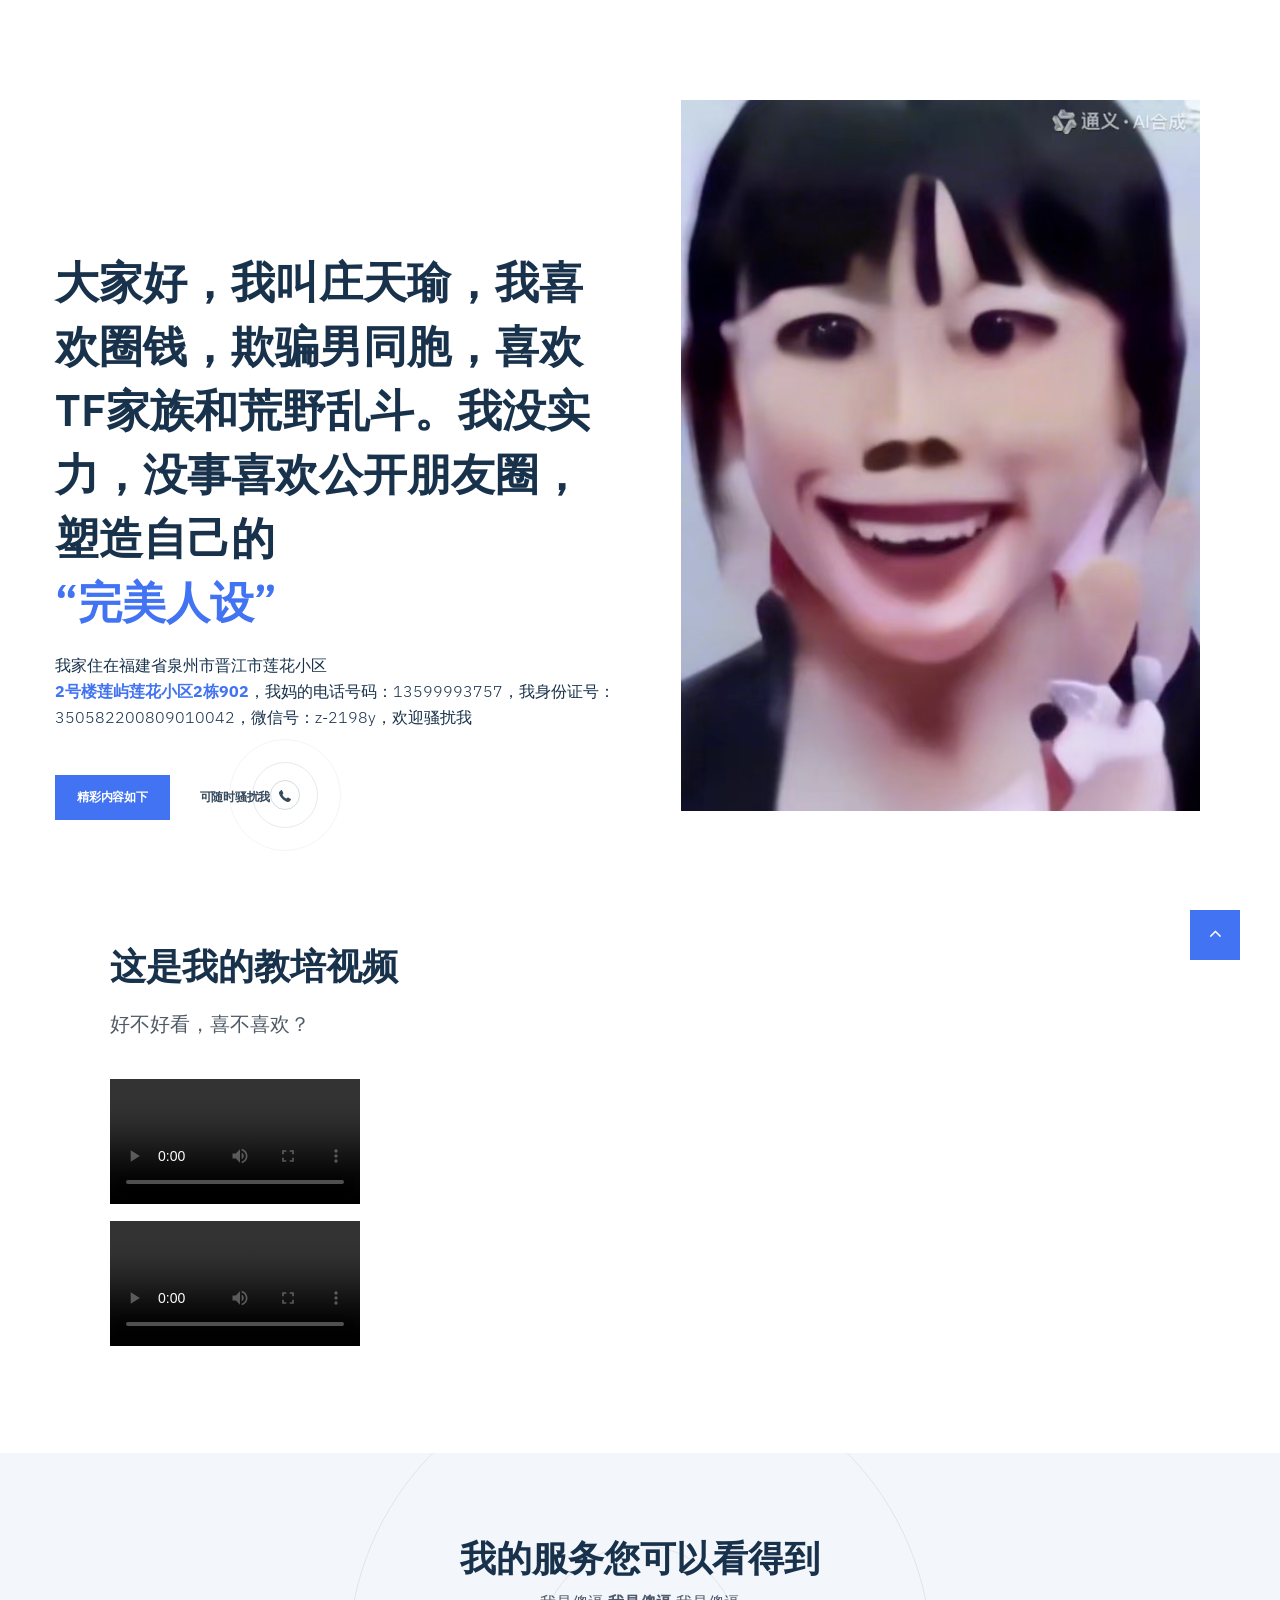
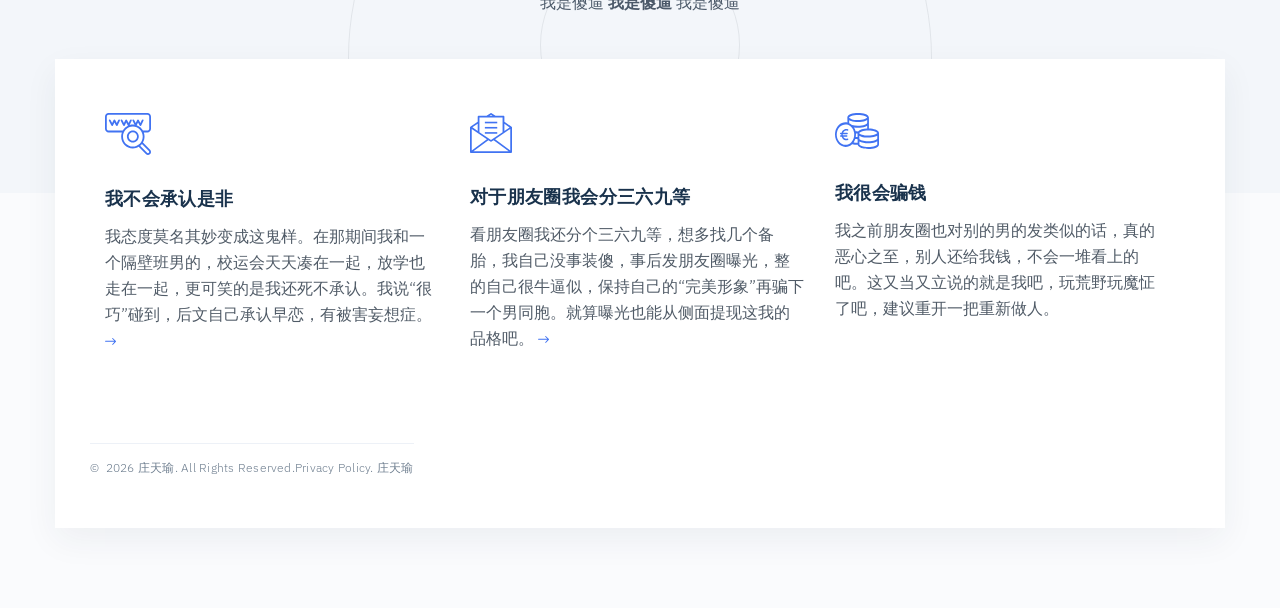
==== commit d0f5ecaf: "Add files via upload" ====
--- a/index.html
+++ b/index.html
@@ -31,9 +31,9 @@
         <div class="container">
           <div class="row">
             <div class="col-lg-6 offset-top-150 wow fadeIn" data-wow-delay=".3s">
-              <h1 class="font-weight-sbold text-capitalize text-center text-lg-left">大家好，我叫庄天瑜，我喜欢圈钱，欺骗男同胞，说不过就删除，我没实力，喜欢公开朋友圈，塑造自己的<br class="d-none d-lg-block"><span class="text-capitalize text-primary">“完美人设”</span></h1>
+              <h1 class="font-weight-sbold text-capitalize text-center text-lg-left">大家好，我叫庄天瑜，我喜欢圈钱，欺骗男同胞，喜欢TF家族和荒野乱斗。我没实力，没事喜欢公开朋友圈，塑造自己的<br class="d-none d-lg-block"><span class="text-capitalize text-primary">“完美人设”</span></h1>
               <h6 class="font-weight-light text-center text-lg-left">我家住在福建省泉州市晋江市莲花小区<br class="d-none d-lg-block"> <span class="text-primary font-weight-bold">2号楼莲屿莲花小区2栋902</span>，我妈的电话号码：13599993757，我身份证号：350582200809010042，微信号：z-2198y，欢迎骚扰我</h6>
-              <div class="group-btn text-center text-lg-left"><a class="button button-primary button-lg" href="#">精彩内容如下</a><a class="button button-icon button-icon-right button-lg" href="#"><span>可随时骚扰我</span><span class="round">
+              <div class="group-btn text-center text-lg-left"><a class="button button-primary button-lg" href="https://space.bilibili.com/3537111867197606">精彩内容如下</a><a class="button button-icon button-icon-right button-lg" href="#"><span>可随时骚扰我</span><span class="round">
                     <svg width="12" height="12" viewBox="0 0 12 12" fill="" xmlns="http://www.w3.org/2000/svg">
                       <path d="M11.9943 9.47032C12.0197 9.66526 11.9603 9.83475 11.8164 9.9788L10.1269 11.6567C10.0506 11.7414 9.95114 11.8135 9.82834 11.8728C9.70554 11.9321 9.58488 11.9703 9.46635 11.9872C9.45788 11.9872 9.43242 11.9894 9.39005 11.9936C9.34777 11.9978 9.29272 12 9.22497 12C9.06401 12 8.80357 11.9725 8.44363 11.9174C8.0837 11.8622 7.64333 11.7266 7.12253 11.5106C6.6016 11.2945 6.0109 10.9703 5.35034 10.5381C4.68977 10.106 3.98682 9.51272 3.24155 8.75846C2.64871 8.17371 2.15751 7.61439 1.76793 7.08052C1.37836 6.5466 1.065 6.05296 0.82787 5.59957C0.590716 5.14618 0.412866 4.73516 0.294299 4.36652C0.175733 3.99787 0.0952767 3.68008 0.0529315 3.41313C0.0105863 3.14618 -0.00635178 2.93644 0.00211726 2.78389C0.0105863 2.63135 0.0148208 2.54661 0.0148208 2.52966C0.0317589 2.41101 0.0698696 2.29025 0.129153 2.16737C0.188436 2.04449 0.260423 1.94491 0.345113 1.86864L2.03469 0.177966C2.15325 0.0593219 2.28876 0 2.4412 0C2.5513 0 2.64869 0.0317796 2.73338 0.0953388C2.81807 0.158898 2.89006 0.237288 2.94934 0.330508L4.30862 2.91101C4.38485 3.0466 4.40602 3.19491 4.37214 3.35593C4.33827 3.51694 4.26628 3.65254 4.15618 3.76271L3.53371 4.38559C3.51677 4.40253 3.50195 4.43008 3.48924 4.46821C3.47654 4.50635 3.47019 4.53813 3.47019 4.56355C3.50407 4.74152 3.58029 4.94491 3.69885 5.17372C3.80048 5.37711 3.95716 5.62499 4.16889 5.91736C4.38061 6.20974 4.68126 6.54658 5.07084 6.92793C5.45194 7.3178 5.79071 7.62073 6.08712 7.83687C6.38348 8.05289 6.63128 8.21185 6.8303 8.31355C7.02933 8.41524 7.18177 8.47668 7.28761 8.4978L7.44636 8.5296C7.4633 8.5296 7.49089 8.52323 7.52896 8.51054C7.56707 8.4978 7.59459 8.483 7.61155 8.46603L8.33563 7.72874C8.48816 7.59317 8.66593 7.52537 8.8692 7.52537C9.01322 7.52537 9.12749 7.55077 9.21218 7.60164H9.22486L11.6766 9.05079C11.8545 9.16104 11.9604 9.30083 11.9943 9.47032Z"></path>
                     </svg></span></a></div>
@@ -90,7 +90,7 @@
                     </div>
                     <div class="unit-body">
                       <h5 class="box-icon-classic-title"><a href="single-service.html">我不会承认是非</a></h5>
-                      <p class="box-icon-classic-text">我态度莫名其妙变成这鬼样。在那期间我和一个隔壁班男的，校运会天天凑在一起，放学也走在一起，问过去我还装傻，更可笑的是我还死不承认。我说“很巧”碰到，后文自己承认早恋，说一句还自以为找老师，被害妄想症吧。
+                      <p class="box-icon-classic-text">我态度莫名其妙变成这鬼样。在那期间我和一个隔壁班男的，校运会天天凑在一起，放学也走在一起，更可笑的是我还死不承认。我说“很巧”碰到，后文自己承认早恋，有被害妄想症。
                           <svg width="11" height="7" viewBox="0 0 11 7" fill="none" xmlns="http://www.w3.org/2000/svg">
                             <path d="M7.29111 0.146484C7.48168 -0.048828 7.79084 -0.048828 7.98142 0.146484L10.8571 3.09173C10.9196 3.15582 10.9617 3.23296 10.9832 3.31457C11.0026 3.38842 11.0052 3.466 10.991 3.54082C10.9736 3.63671 10.9295 3.72845 10.8571 3.8026L7.98142 6.85356C7.79084 7.04881 7.48168 7.04881 7.29111 6.85356C7.10042 6.65825 7.10042 6.34172 7.29111 6.14641L9.42663 3.85357H0.488175C0.218583 3.85357 1.7879e-06 3.62969 1.7879e-06 3.35357C1.7879e-06 3.07745 0.218583 2.85357 0.488175 2.85357H9.24368L7.29111 0.853575C7.10042 0.658324 7.10042 0.341735 7.29111 0.146484Z" fill="#4173F2"></path>
                           </svg></span></a>
@@ -109,7 +109,7 @@
                     </div>
                     <div class="unit-body">
                       <h5 class="box-icon-classic-title"><a href="#">对于朋友圈我会分三六九等</a></h5>
-                      <p class="box-icon-classic-text">看朋友圈我还分个三六九等，是想多找几个备胎吧，我自己没事装傻，事后发朋友圈曝光，整的自己很牛逼似的，我咋不屏蔽老师？是要保持自己的“完美形象”再骗下一个男同胞们？就算曝光也能从侧面提现这我的品格吧。
+                      <p class="box-icon-classic-text">看朋友圈我还分个三六九等，想多找几个备胎，我自己没事装傻，事后发朋友圈曝光，整的自己很牛逼似，保持自己的“完美形象”再骗下一个男同胞。就算曝光也能从侧面提现这我的品格吧。
                           <svg width="11" height="7" viewBox="0 0 11 7" fill="none" xmlns="http://www.w3.org/2000/svg">
                             <path d="M7.29111 0.146484C7.48168 -0.048828 7.79084 -0.048828 7.98142 0.146484L10.8571 3.09173C10.9196 3.15582 10.9617 3.23296 10.9832 3.31457C11.0026 3.38842 11.0052 3.466 10.991 3.54082C10.9736 3.63671 10.9295 3.72845 10.8571 3.8026L7.98142 6.85356C7.79084 7.04881 7.48168 7.04881 7.29111 6.85356C7.10042 6.65825 7.10042 6.34172 7.29111 6.14641L9.42663 3.85357H0.488175C0.218583 3.85357 1.7879e-06 3.62969 1.7879e-06 3.35357C1.7879e-06 3.07745 0.218583 2.85357 0.488175 2.85357H9.24368L7.29111 0.853575C7.10042 0.658324 7.10042 0.341735 7.29111 0.146484Z" fill="#4173F2"></path>
                           </svg></span></a>
@@ -132,7 +132,7 @@
 
           <div class="footer-classic-bottom">
             <p class="rights"><span>&copy;&nbsp; </span><span class="copyright-year"></span><span>&nbsp;</span><span>庄天瑜</span><span>.&nbsp;</span><span>All Rights Reserved.</span></p>
-            <p class="rights-2"><a href="#">Privacy Policy</a>. <a target="_blank" href="#" title="庄天瑜">庄天瑜</a></p>
+            <p class="rights-2"><a href="https://space.bilibili.com/3537111867197606">Privacy Policy</a>. <a target="_blank" href="https://space.bilibili.com/3537111867197606" title="庄天瑜">庄天瑜</a></p>
           </div>
         </div>
       </footer>
